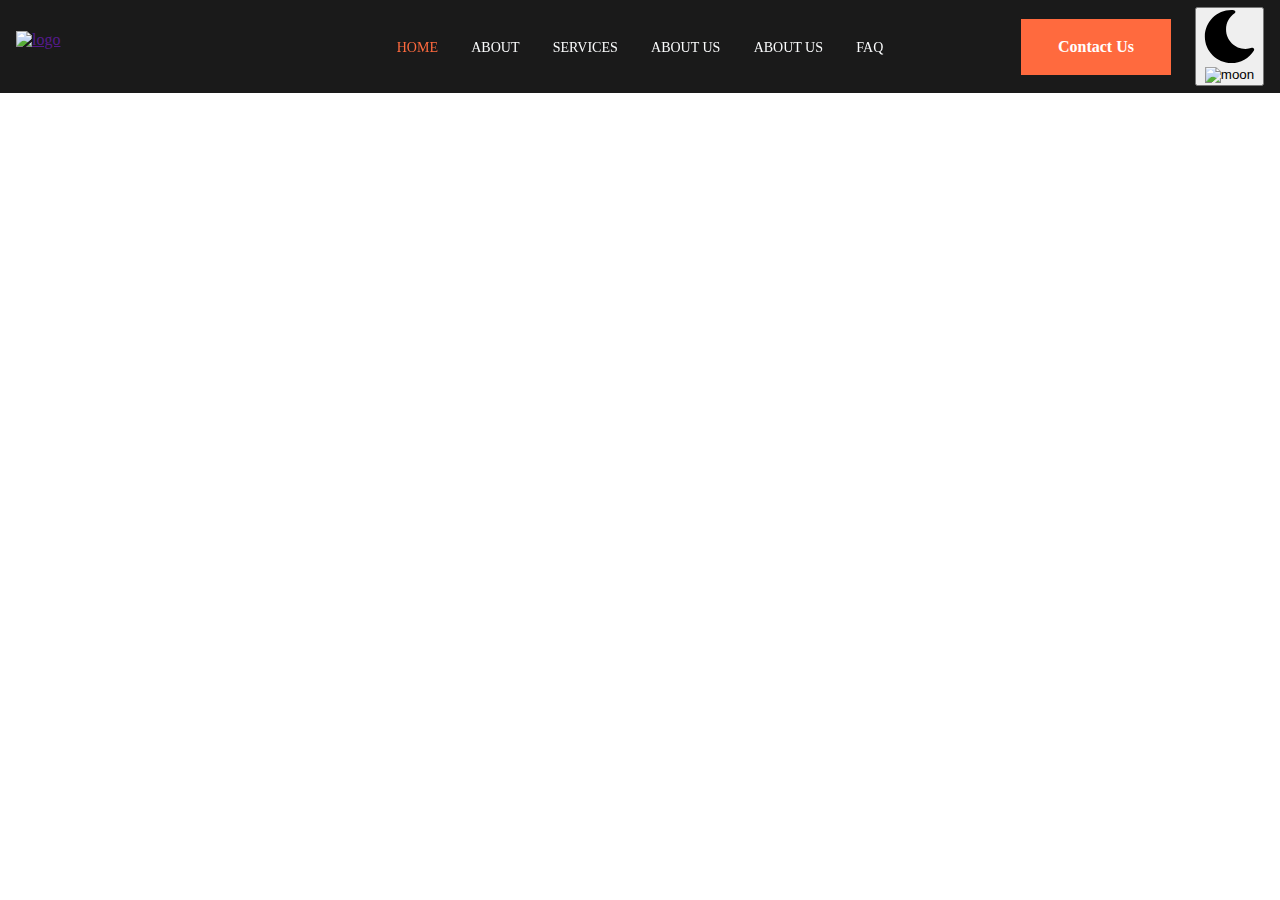
==== index.html @ 11531381 "add core css and headers nav" ====
<!DOCTYPE html>
<html>
<head>
	<meta charset="utf-8">
	<meta name="viewport" content="width=device-width, initial-scale=1">
	<title>Sample Page</title>
	<link rel="stylesheet" type="text/css" href="assets/css/core.css">
	<link rel="stylesheet" type="text/css" href="assets/css/dashboard.css">
</head>
<body>
<!-- ============================================ -->
<!--                 Navigation                   -->
<!-- ============================================ -->

<header id="cs-navigation">
    <div class="cs-container">
        <!--Nav Logo-->
        <a href="" class="cs-logo" aria-label="back to home">
            <img src="https://csimg.nyc3.cdn.digitaloceanspaces.com/Icons/logo.svg" alt="logo" width="210" height="29" aria-hidden="true" decoding="async">
        </a>
        <!--Navigation List-->
        <nav class="cs-nav" role="navigation">
            <!--Mobile Nav Toggle-->
            <button class="cs-toggle" aria-label="mobile menu toggle">
                <div class="cs-box" aria-hidden="true">
                    <span class="cs-line cs-line1" aria-hidden="true"></span>
                    <span class="cs-line cs-line2" aria-hidden="true"></span>
                    <span class="cs-line cs-line3" aria-hidden="true"></span>
                </div>
            </button>
            <!-- We need a wrapper div so we can set a fixed height on the cs-ul in case the nav list gets too long from too many dropdowns being opened and needs to have an overflow scroll. This wrapper acts as the background so it can go the full height of the screen and not cut off any overflowing nav items while the cs-ul stops short of the bottom of the screen, which keeps all nav items in view no matter how mnay there are-->
            <div class="cs-ul-wrapper">
                <ul id="cs-expanded" class="cs-ul" aria-expanded="false">
                    <li class="cs-li">
                        <a href="" class="cs-li-link cs-active">
                            Home
                        </a>
                    </li>
                    <li class="cs-li">
                        <a href="" class="cs-li-link">
                            About
                        </a>
                    </li>
                    <li class="cs-li">
                        <a href="" class="cs-li-link">
                            Services
                        </a>
                    </li>
                    <li class="cs-li">
                        <a href="" class="cs-li-link">
                            About Us
                        </a>
                    </li>
                    <li class="cs-li">
                        <a href="" class="cs-li-link">
                            About Us
                        </a>
                    </li>
                    <li class="cs-li">
                        <a href="" class="cs-li-link">
                            FAQ
                        </a>
                    </li>
                </ul>
            </div>
        </nav>
        <a href="" class="cs-button-solid cs-nav-button">Contact Us</a>
        <!--Dark Mode toggle, uncomment button code if you want to enable a dark mode toggle-->
        <button id="dark-mode-toggle" aria-label="dark mode toggle">
            <svg class="cs-moon" xmlns="http://www.w3.org/2000/svg" viewBox="0 0 480 480" style="enable-background:new 0 0 480 480" xml:space="preserve"><path d="M459.782 347.328c-4.288-5.28-11.488-7.232-17.824-4.96-17.76 6.368-37.024 9.632-57.312 9.632-97.056 0-176-78.976-176-176 0-58.4 28.832-112.768 77.12-145.472 5.472-3.712 8.096-10.4 6.624-16.832S285.638 2.4 279.078 1.44C271.59.352 264.134 0 256.646 0c-132.352 0-240 107.648-240 240s107.648 240 240 240c84 0 160.416-42.688 204.352-114.176 3.552-5.792 3.04-13.184-1.216-18.496z"/></svg>
            <img class="cs-sun" aria-hidden="true" src="https://csimg.nyc3.cdn.digitaloceanspaces.com/Icons%2Fsun.svg" decoding="async" alt="moon" width="15" height="15">
        </button>
    </div>
</header>
<script type="text/javascript" src="assets/dashboard.js"></script>                   
</body>
</html>
---- assets/css/core.css ----
:root {
    /* Add these styles to your global stylesheet, which is used across all site pages. You only need to do this once. All elements in the library derive their variables and base styles from this central sheet, simplifying site-wide edits. For instance, if you want to modify how your h2's appear across the site, you just update it once in the global styles, and the changes apply everywhere. */
    --primary: #ff6a3e;
    --primaryLight: #ffba43;
    --secondary: #ffba43;
    --secondaryLight: #ffba43;
    --headerColor: #1a1a1a;
    --bodyTextColor: #4e4b66;
    --bodyTextColorWhite: #fafbfc;
    /* 13px - 16px */
    --topperFontSize: clamp(0.8125rem, 1.6vw, 1rem);
    /* 31px - 49px */
    --headerFontSize: clamp(1.9375rem, 3.9vw, 3.0625rem);
    --bodyFontSize: 1rem;
    /* 60px - 100px top and bottom */
    --sectionPadding: clamp(3.75rem, 7.82vw, 6.25rem) 1rem;
}

body {
    margin: 0;
    padding: 0;
}

*, *:before, *:after {
    /* prevents padding from affecting height and width */
    box-sizing: border-box;
}
.cs-topper {
    font-size: var(--topperFontSize);
    line-height: 1.2em;
    text-transform: uppercase;
    text-align: inherit;
    letter-spacing: .1em;
    font-weight: 700;
    color: var(--primary);
    margin-bottom: 0.25rem;
    display: block;
}

.cs-title {
    font-size: var(--headerFontSize);
    font-weight: 900;
    line-height: 1.2em;
    text-align: inherit;
    max-width: 43.75rem;
    margin: 0 0 1rem 0;
    color: var(--headerColor);
    position: relative;
}

.cs-text {
    font-size: var(--bodyFontSize);
    line-height: 1.5em;
    text-align: inherit;
    width: 100%;
    max-width: 40.625rem;
    margin: 0;
    color: var(--bodyTextColor);
}
---- assets/css/dashboard.css ----
/*-- -------------------------- -->
<---     Mobile Navigation      -->
<--- -------------------------- -*/

body,
html {
    /* reset margin and padding so there's no gap between the nav and the screen edges */
    margin: 0;
       padding: 0;
}

/* Mobile - 1023px */
@media only screen and (max-width: 63.9375rem) {
    body.cs-open {
        overflow: hidden;
    }
    #cs-navigation {
        width: 100%;
        padding: 1.25rem 1rem;
        /* prevents padding and border from affecting height and width */
        box-sizing: border-box;
        background-color: #1a1a1a;
        box-shadow: rgba(149, 157, 165, 0.2) 0px 8px 24px;
        position: fixed;
        z-index: 10000;
    }
    #cs-navigation:before {
        content: "";
        width: 100%;
        height: 0vh;
        background: rgba(0, 0, 0, 0.6);
        -webkit-backdrop-filter: blur(10px);
        backdrop-filter: blur(10px);
        position: absolute;
        display: block;
        top: 100%;
        right: 0;
        z-index: -1100;
        opacity: 0;
        transition:
            height 0.5s,
            opacity 0.5s;
    }
    #cs-navigation.cs-active:before {
        height: 150vh;
        opacity: 1;
    }
    #cs-navigation.cs-active .cs-ul-wrapper {
        opacity: 1;
        transform: scaleY(1);
        transition-delay: 0.15s;
    }
    #cs-navigation.cs-active .cs-li {
        transform: translateY(0);
        opacity: 1;
    }
    #cs-navigation .cs-container {
        width: 100%;
        display: flex;
        justify-content: flex-end;
        align-items: center;
    }
    #cs-navigation .cs-logo {
        width: 40%;
        max-width: 9.125rem;
        height: 100%;
        margin: 0 auto 0 0;
        padding: 0;
        /* prevents padding and border from affecting height and width */
        box-sizing: border-box;
        display: flex;
        justify-content: center;
        align-items: center;
        z-index: 10;
    }
    #cs-navigation .cs-logo img {
        width: 100%;
        height: 100%;
        /* ensures the image never overflows the container. It stays contained within it's width and height and expands to fill it then stops once it reaches an edge */
        object-fit: contain;
    }
    #cs-navigation .cs-toggle {
        width: 3.5rem;
        height: 3.5rem;
        margin: 0 0 0 auto;
        border-radius: 0.25rem;
        background-color: var(--primary);
        border: none;
        display: flex;
        justify-content: center;
        align-items: center;
    }
    #cs-navigation .cs-active .cs-line1 {
        top: 50%;
        transform: translate(-50%, -50%) rotate(225deg);
    }
    #cs-navigation .cs-active .cs-line2 {
        top: 50%;
        transform-origin: center;
        transform: translate(-50%, -50%) translateY(0) rotate(-225deg);
    }
    #cs-navigation .cs-active .cs-line3 {
        bottom: 100%;
        opacity: 0;
    }
    #cs-navigation .cs-box {
        /* 24px - 28px */
        width: clamp(1.5rem, 2vw, 1.75rem);
        height: 1rem;
        position: relative;
    }
    #cs-navigation .cs-line {
        width: 100%;
        height: 2px;
        border-radius: 2px;
        background-color: #fafbfc;
        position: absolute;
        left: 50%;
        transform: translateX(-50%);
    }
    #cs-navigation .cs-line1 {
        top: 0;
        transform-origin: center;
        transition:
            transform 0.5s,
            top 0.3s,
            left 0.3s;
        animation-duration: 0.7s;
        animation-timing-function: ease;
        animation-fill-mode: forwards;
        animation-direction: normal;
    }
    #cs-navigation .cs-line2 {
        top: 50%;
        transform: translateX(-50%) translateY(-50%);
        transition:
            top 0.3s,
            left 0.3s,
            transform 0.5s;
        animation-duration: 0.7s;
        animation-timing-function: ease;
        animation-fill-mode: forwards;
        animation-direction: normal;
    }
    #cs-navigation .cs-line3 {
        bottom: 0;
        transition:
            bottom 0.3s,
            opacity 0.3s;
    }
    #cs-navigation .cs-ul-wrapper {
        width: 100%;
        height: auto;
        padding-bottom: 2.4em;
        opacity: 0;
        background-color: #fff;
        box-shadow: inset rgba(0, 0, 0, 0.2) 0px 8px 24px;
        overflow: hidden;
        position: absolute;
        top: 100%;
        left: 0;
        z-index: -1;
        transform: scaleY(0);
        transform-origin: top;
        transition:
            transform 0.4s,
            opacity 0.3s;
    }
    #cs-navigation .cs-ul {
        margin: 0;
        padding: 3rem 0 0 0;
        width: 100%;
        height: auto;
        max-height: 65vh;
        overflow: scroll;
        display: flex;
        justify-content: flex-start;
        flex-direction: column;
        align-items: center;
        gap: 1.25rem;
    }
    #cs-navigation .cs-li {
        width: 100%;
        text-align: center;
        list-style: none;
        margin-right: 0;
        /* transition from these values */
        transform: translateY(-4.375rem);
        opacity: 0;
        transition:
            transform 0.6s,
            opacity 0.9s;
    }
    #cs-navigation .cs-li:nth-of-type(1) {
        transition-delay: 0.05s;
    }
    #cs-navigation .cs-li:nth-of-type(2) {
        transition-delay: 0.1s;
    }
    #cs-navigation .cs-li:nth-of-type(3) {
        transition-delay: 0.15s;
    }
    #cs-navigation .cs-li:nth-of-type(4) {
        transition-delay: 0.2s;
    }
    #cs-navigation .cs-li:nth-of-type(5) {
        transition-delay: 0.25s;
    }
    #cs-navigation .cs-li:nth-of-type(6) {
        transition-delay: 0.3s;
    }
    #cs-navigation .cs-li:nth-of-type(7) {
        transition-delay: 0.35s;
    }
    #cs-navigation .cs-li:nth-of-type(8) {
        transition-delay: 0.4s;
    }
    #cs-navigation .cs-li:nth-of-type(9) {
        transition-delay: 0.45s;
    }
    #cs-navigation .cs-li:nth-of-type(10) {
        transition-delay: 0.5s;
    }
    #cs-navigation .cs-li:nth-of-type(11) {
        transition-delay: 0.55s;
    }
    #cs-navigation .cs-li:nth-of-type(12) {
        transition-delay: 0.6s;
    }
    #cs-navigation .cs-li:nth-of-type(13) {
        transition-delay: 0.65s;
    }
    #cs-navigation .cs-li-link {
        /* 16px - 24px */
        font-size: clamp(1rem, 2.5vw, 1.5rem);
        line-height: 1.2em;
        text-decoration: none;
        margin: 0;
        color: var(--headerColor);
        display: inline-block;
        position: relative;
    }
    #cs-navigation .cs-li-link.cs-active {
        color: var(--primary);
    }
    #cs-navigation .cs-li-link:hover {
        color: var(--primary);
    }
    #cs-navigation .cs-button-solid {
        display: none;
    }
}

/*-- -------------------------- -->
<---     Desktop Navigation     -->
<--- -------------------------- -*/

/* Small Desktop - 1024px */
@media only screen and (min-width: 64rem) {
    #cs-navigation {
        width: 100%;
        padding: 0 1rem;
        /* prevents padding and border from affecting height and width */
        box-sizing: border-box;
        background-color: #1a1a1a;
        position: fixed;
        z-index: 10000;
    }
    #cs-navigation .cs-container {
        width: 100%;
        /* same height as the cs-ul-wrapper */
        height: 5.8125rem;
        max-width: 80rem;
        margin: auto;
        display: flex;
        justify-content: flex-end;
        align-items: center;
        gap: 1.5rem;
        position: relative;
    }
    #cs-navigation .cs-toggle {
        display: none;
    }
    #cs-navigation .cs-logo {
        width: 18.4%;
        max-width: 21.875rem;
        height: 2rem;
        /* margin-right auto pushes everything away from it to the right */
        margin: 0 auto 0 0;
        padding: 0;
        display: flex;
        justify-content: center;
        align-items: center;
        z-index: 100;
    }
    #cs-navigation .cs-logo img {
        width: 100%;
        height: 100%;
        /* ensures the image never overflows the container. It stays contained within it's width and height and expands to fill it then stops once it reaches an edge */
        object-fit: contain;
    }
    #cs-navigation .cs-ul-wrapper {
        /* absolutely positioned to be dead center */
        position: absolute;
        left: 50%;
        top: 50%;
        transform: translate(-50%, -50%);
    }
    #cs-navigation .cs-ul {
        width: 100%;
        margin: 0;
        padding: 0;
        display: flex;
        justify-content: flex-start;
        align-items: center;
        /* 20px - 36px */
        gap: clamp(1.25rem, 2.6vw, 2.25rem);
    }
    #cs-navigation .cs-li {
        list-style: none;
        padding: 2.25rem 0;
        /* prevent flexbox from squishing it */
        flex: none;
    }
    #cs-navigation .cs-li-link {
        /* 14px - 16px */
        font-size: clamp(0.875rem, 0.6vw, 1rem);
        line-height: 1.5em;
        text-decoration: none;
        text-transform: uppercase;
        margin: 0;
        color: var(--bodyTextColorWhite);
        display: block;
        position: relative;
        transition: color 0.3s;
    }
    #cs-navigation .cs-li-link:hover {
        color: var(--primary);
    }
    #cs-navigation .cs-li-link.cs-active {
        color: var(--primary);
    }
    #cs-navigation .cs-button-solid {
        font-size: 1rem;
        /* 46px - 56px */
        line-height: clamp(2.875em, 5.5vw, 3.5em);
        text-decoration: none;
        font-weight: 700;
        text-align: center;
        margin: 0;
        color: #fff;
        min-width: 9.375rem;
        padding: 0 2rem;
        background-color: var(--primary);
        display: inline-block;
        position: relative;
        z-index: 1;
        /* prevents padding from adding to the width */
        box-sizing: border-box;
        transition: color 0.3s;
    }
    #cs-navigation .cs-button-solid:before {
        content: "";
        position: absolute;
        height: 100%;
        width: 0%;
        background: #fff;
        opacity: 1;
        top: 0;
        left: 0;
        z-index: -1;
        transition: width 0.3s;
    }
    #cs-navigation .cs-button-solid:hover {
        color: #1a1a1a;
    }
    #cs-navigation .cs-button-solid:hover:before {
        width: 100%;
    }
}
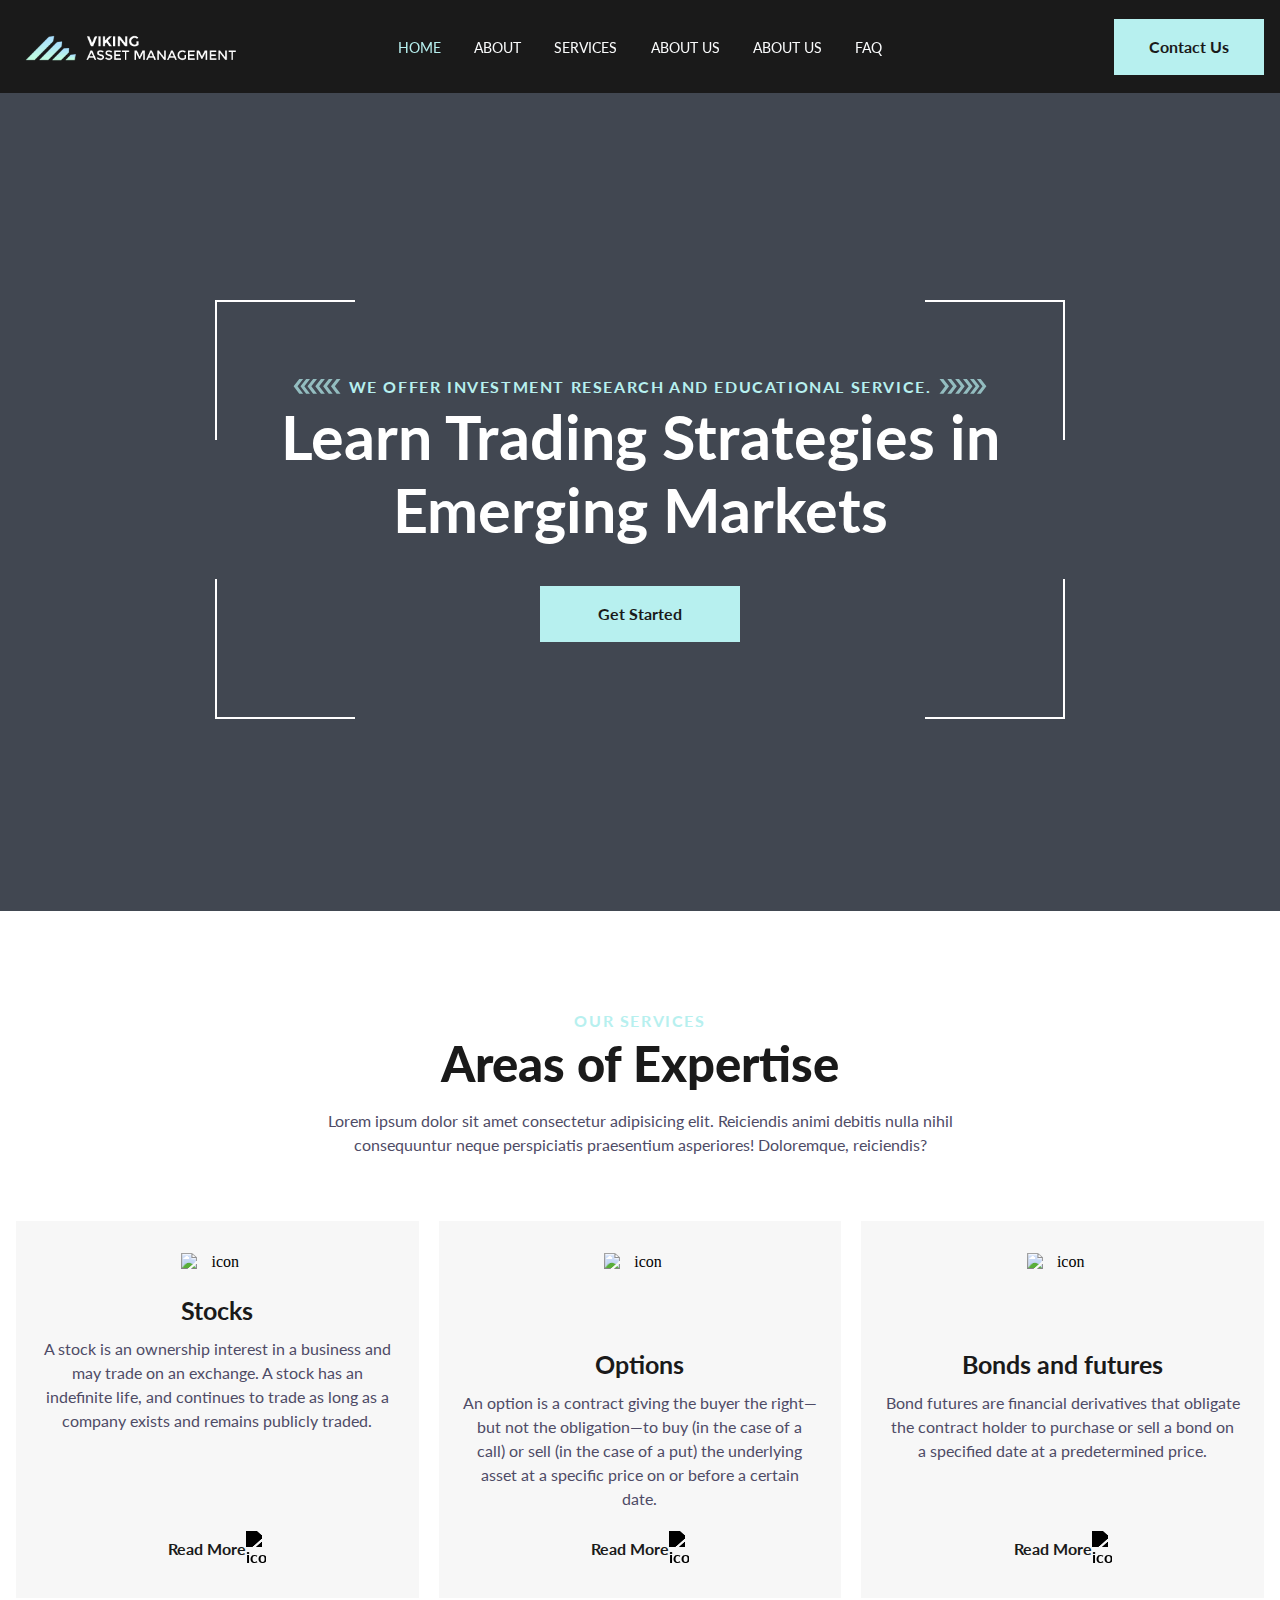
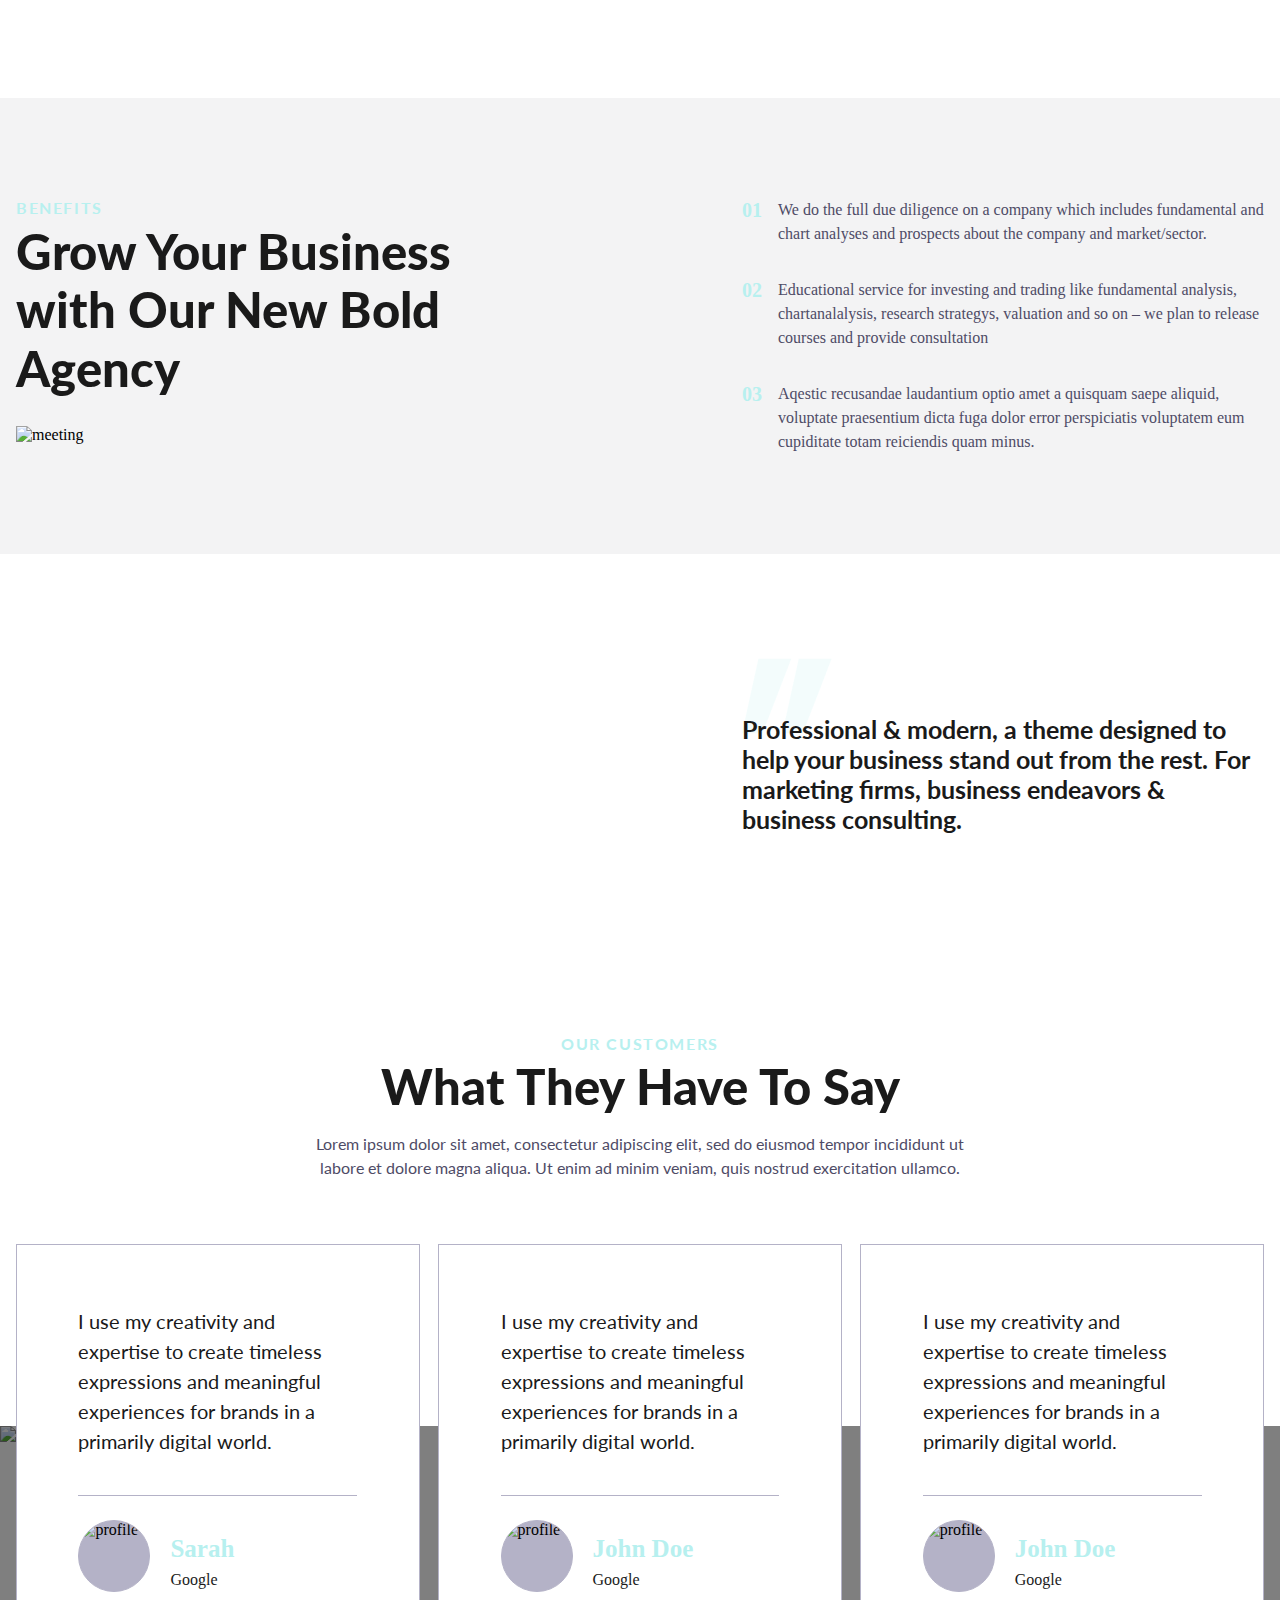
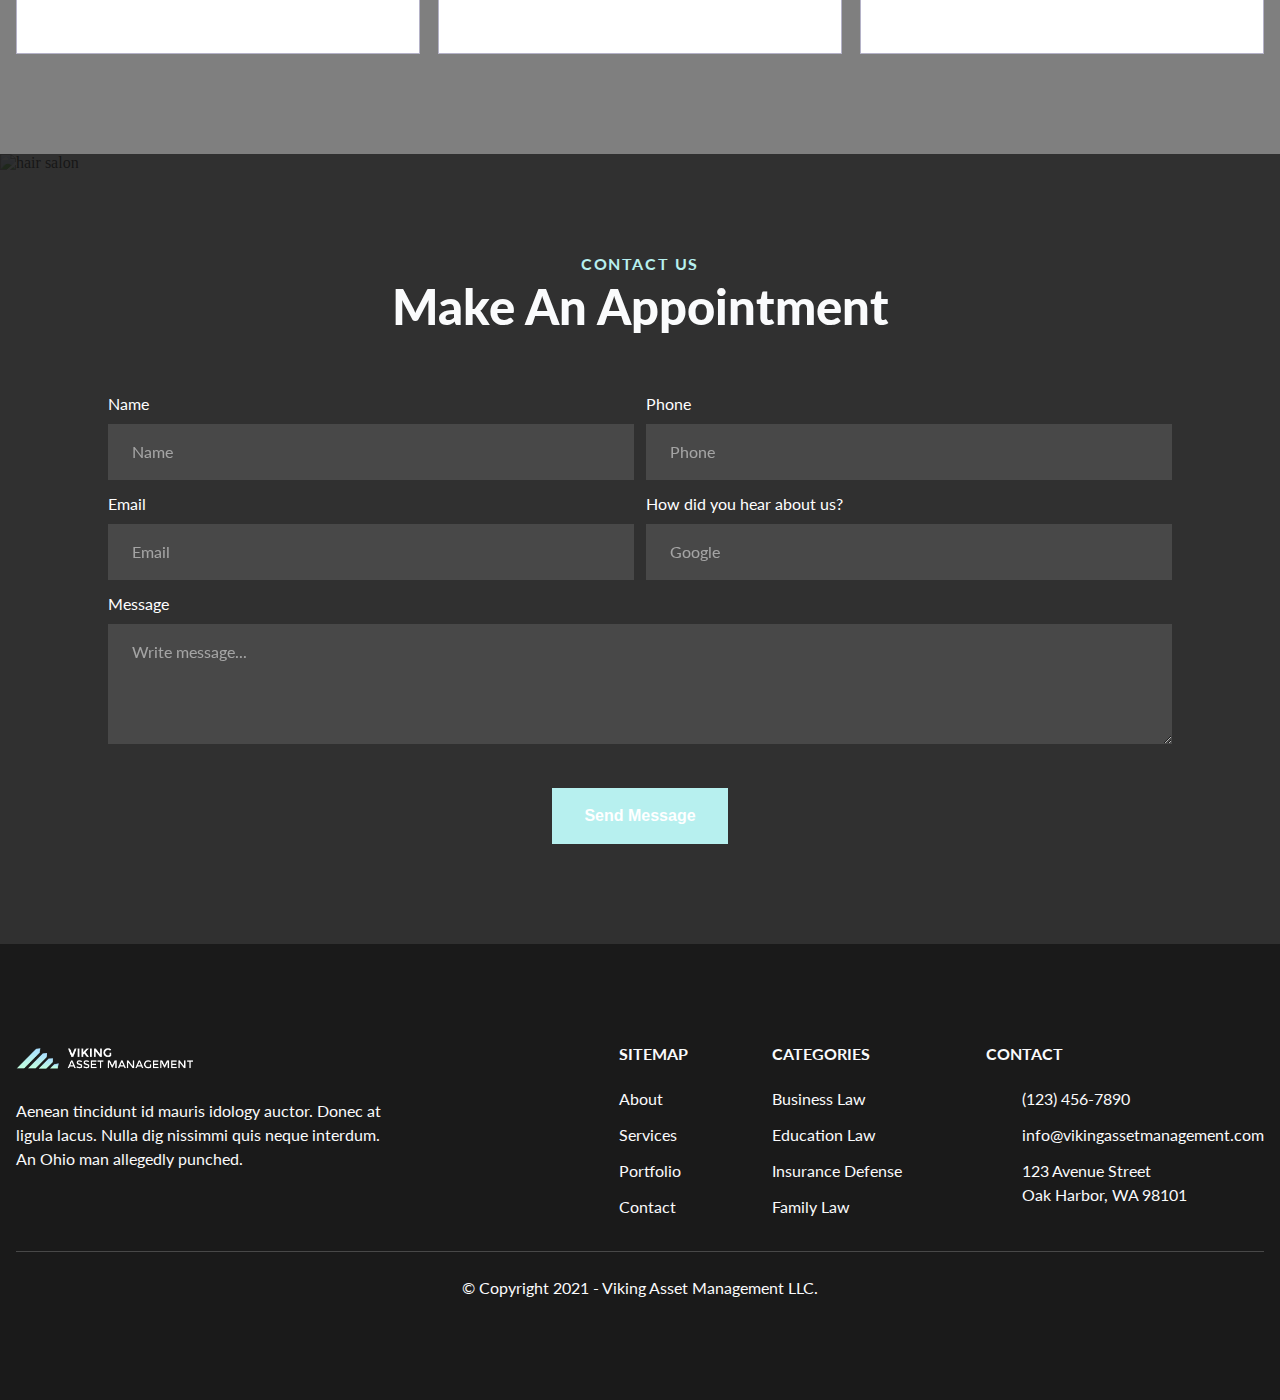
==== commit 60fef61e: "create a step 1 dashboard" ====
--- a/index.html
+++ b/index.html
@@ -3,9 +3,13 @@
 <head>
 	<meta charset="utf-8">
 	<meta name="viewport" content="width=device-width, initial-scale=1">
-	<title>Sample Page</title>
+	<title>Viking Asset Management LLC</title>
 	<link rel="stylesheet" type="text/css" href="assets/css/core.css">
 	<link rel="stylesheet" type="text/css" href="assets/css/dashboard.css">
+	<link rel="preconnect" href="https://fonts.googleapis.com">
+	<link rel="preconnect" href="https://fonts.gstatic.com" crossorigin>
+	<link href="https://fonts.googleapis.com/css2?family=Lato:ital,wght@0,100;0,300;0,400;0,700;0,900;1,100;1,300;1,400;1,700;1,900&display=swap" rel="stylesheet">
+
 </head>
 <body>
 <!-- ============================================ -->
@@ -16,7 +20,7 @@
     <div class="cs-container">
         <!--Nav Logo-->
         <a href="" class="cs-logo" aria-label="back to home">
-            <img src="https://csimg.nyc3.cdn.digitaloceanspaces.com/Icons/logo.svg" alt="logo" width="210" height="29" aria-hidden="true" decoding="async">
+            <img src="assets/images/logo-viking-asset-management-llc.png" alt="logo" width="210" height="29" aria-hidden="true" decoding="async">
         </a>
         <!--Navigation List-->
         <nav class="cs-nav" role="navigation">
@@ -65,13 +69,367 @@
             </div>
         </nav>
         <a href="" class="cs-button-solid cs-nav-button">Contact Us</a>
-        <!--Dark Mode toggle, uncomment button code if you want to enable a dark mode toggle-->
-        <button id="dark-mode-toggle" aria-label="dark mode toggle">
-            <svg class="cs-moon" xmlns="http://www.w3.org/2000/svg" viewBox="0 0 480 480" style="enable-background:new 0 0 480 480" xml:space="preserve"><path d="M459.782 347.328c-4.288-5.28-11.488-7.232-17.824-4.96-17.76 6.368-37.024 9.632-57.312 9.632-97.056 0-176-78.976-176-176 0-58.4 28.832-112.768 77.12-145.472 5.472-3.712 8.096-10.4 6.624-16.832S285.638 2.4 279.078 1.44C271.59.352 264.134 0 256.646 0c-132.352 0-240 107.648-240 240s107.648 240 240 240c84 0 160.416-42.688 204.352-114.176 3.552-5.792 3.04-13.184-1.216-18.496z"/></svg>
-            <img class="cs-sun" aria-hidden="true" src="https://csimg.nyc3.cdn.digitaloceanspaces.com/Icons%2Fsun.svg" decoding="async" alt="moon" width="15" height="15">
-        </button>
     </div>
 </header>
+<!-- ============================================ -->
+<!--                    Hero                      -->
+<!-- ============================================ -->
+
+<section id="hero-1617">
+    <div class="cs-container">
+        <div class="cs-content">
+            <span class="cs-topper">
+                <svg class="cs-chevron" width="49" height="15" viewBox="0 0 49 15" fill="none" xmlns="http://www.w3.org/2000/svg">
+                    <g opacity="0.7">
+                    <path d="M0.621948 7.49889L6.40262 15L10.343 15L4.56231 7.49889L10.343 -4.2492e-07L6.40262 -2.52681e-07L0.621948 7.49889Z" fill="var(--chevronColor)"/>
+                    <path d="M7.62195 7.49889L13.4026 15L17.343 15L11.5623 7.49889L17.343 -4.2492e-07L13.4026 -2.52681e-07L7.62195 7.49889Z" fill="var(--chevronColor)"/>
+                    <path d="M14.7789 7.49889L20.5596 15L24.5 15L18.7193 7.49889L24.5 -4.2492e-07L20.5596 -2.52681e-07L14.7789 7.49889Z" fill="var(--chevronColor)"/>
+                    <path d="M22.7789 7.49889L28.5596 15L32.5 15L26.7193 7.49889L32.5 -4.2492e-07L28.5596 -2.52681e-07L22.7789 7.49889Z" fill="var(--chevronColor)"/>
+                    <path d="M30.7789 7.49889L36.5596 15L40.5 15L34.7193 7.49889L40.5 -4.2492e-07L36.5596 -2.52681e-07L30.7789 7.49889Z" fill="var(--chevronColor)"/>
+                    <path d="M38.7789 7.49889L44.5596 15L48.5 15L42.7193 7.49889L48.5 -4.2492e-07L44.5596 -2.52681e-07L38.7789 7.49889Z" fill="var(--chevronColor)"/>
+                    </g>
+                </svg>
+               We offer investment research and educational service.
+                <svg class="cs-chevron" width="49" height="15" viewBox="0 0 49 15" fill="none" xmlns="http://www.w3.org/2000/svg">
+                    <g opacity="0.7">
+                    <path d="M48.3781 7.49889L42.5974 15L38.657 15L44.4377 7.49889L38.657 -4.2492e-07L42.5974 -2.52681e-07L48.3781 7.49889Z" fill="var(--chevronColor)"/>
+                    <path d="M41.3781 7.49889L35.5974 15L31.657 15L37.4377 7.49889L31.657 -4.2492e-07L35.5974 -2.52681e-07L41.3781 7.49889Z" fill="var(--chevronColor)"/>
+                    <path d="M34.2211 7.49889L28.4404 15L24.5 15L30.2807 7.49889L24.5 -4.2492e-07L28.4404 -2.52681e-07L34.2211 7.49889Z" fill="var(--chevronColor)"/>
+                    <path d="M26.2211 7.49889L20.4404 15L16.5 15L22.2807 7.49889L16.5 -4.2492e-07L20.4404 -2.52681e-07L26.2211 7.49889Z" fill="var(--chevronColor)"/>
+                    <path d="M18.2211 7.49889L12.4404 15L8.50004 15L14.2807 7.49889L8.50004 -4.2492e-07L12.4404 -2.52681e-07L18.2211 7.49889Z" fill="var(--chevronColor)"/>
+                    <path d="M10.2211 7.49889L4.4404 15L0.500041 15L6.28071 7.49889L0.500042 -4.2492e-07L4.4404 -2.52681e-07L10.2211 7.49889Z" fill="var(--chevronColor)"/>
+                    </g>
+                </svg>
+            </span>
+            <h1 class="cs-title">Learn Trading Strategies in Emerging Markets</h1>
+            <a href="" class="cs-button-solid">Get Started</a>
+            <!--Bottom Corners-->
+            <div class="cs-corners" aria-hidden="true"></div>
+        </div>
+    </div>
+
+    <!-- Background Image -->
+    <picture class="cs-background">
+        <source media="(max-width: 600px)" srcset="https://csimg.nyc3.cdn.digitaloceanspaces.com/Images/People/meeting-2-m.jpeg">
+        <source media="(min-width: 601px)" srcset="https://csimg.nyc3.cdn.digitaloceanspaces.com/Images/People/meeting-2.jpeg">
+        <img loading="lazy" decoding="async" src="https://csimg.nyc3.cdn.digitaloceanspaces.com/Images/People/meeting-2.jpeg" alt="meeting" width="1920" height="1200" aria-hidden="true">
+    </picture>
+</section>
+
+
+<!-- ============================================ -->
+<!--                  Services                    -->
+<!-- ============================================ -->
+
+<section id="services-1176">
+    <div class="cs-container">
+        <div class="cs-content">
+            <span class="cs-topper">Our services</span>
+            <h2 class="cs-title">Areas of Expertise</h2>
+            <p class="cs-text">
+                Lorem ipsum dolor sit amet consectetur adipisicing elit. Reiciendis animi debitis nulla nihil
+                consequuntur neque perspiciatis praesentium asperiores! Doloremque, reiciendis?
+            </p>
+        </div>
+        <ul class="cs-card-group">
+            <li class="cs-item">
+                <picture class="cs-picture">
+                    <img class="cs-icon" loading="lazy" decoding="async"
+                        src="https://csimg.nyc3.cdn.digitaloceanspaces.com/Icons/alloy-wheel%201.svg" alt="icon"
+                        height="48" />
+                </picture>
+                <h3 class="cs-h3">Stocks</h3>
+                <p class="cs-item-text">
+                    A stock is an ownership interest in a business and may trade on an exchange. A stock has an indefinite life, and continues to trade as long as a company exists and remains publicly traded.
+                </p>
+                <a href="" class="cs-link">
+                    Read More
+                    <img class="cs-arrow" loading="lazy" decoding="async"
+                        src="https://csimg.nyc3.cdn.digitaloceanspaces.com/Icons/red-arrow-right.svg" alt="icon"
+                        width="20" height="20" aria-hidden="true" />
+                </a>
+            </li>
+            <li class="cs-item">
+                <picture class="cs-picture">
+                    <img class="cs-icon" loading="lazy" decoding="async"
+                        src="https://csimg.nyc3.cdn.digitaloceanspaces.com/Icons/electric%201.svg" alt="icon" width="48"
+                        height="48" />
+                </picture>
+                <h3 class="cs-h3">Options</h3>
+                <p class="cs-item-text">
+                    An option is a contract giving the buyer the right—but not the obligation—to buy (in the case of a call) or sell (in the case of a put) the underlying asset at a specific price on or before a certain date.
+                </p>
+                <a href="" class="cs-link">
+                    Read More
+                    <img class="cs-arrow" loading="lazy" decoding="async"
+                        src="https://csimg.nyc3.cdn.digitaloceanspaces.com/Icons/red-arrow-right.svg" alt="icon"
+                        width="20" height="20" aria-hidden="true" />
+                </a>
+            </li>
+            <li class="cs-item">
+                <picture class="cs-picture">
+                    <img class="cs-icon" loading="lazy" decoding="async"
+                        src="https://csimg.nyc3.cdn.digitaloceanspaces.com/Icons/mech-engine.svg" alt="icon" width="48"
+                        height="48" />
+                </picture>
+                <h3 class="cs-h3">Bonds and futures</h3>
+                <p class="cs-item-text">
+                    Bond futures are financial derivatives that obligate the contract holder to purchase or sell a bond on a specified date at a predetermined price.
+                </p>
+                <a href="" class="cs-link">
+                    Read More
+                    <img class="cs-arrow" loading="lazy" decoding="async"
+                        src="https://csimg.nyc3.cdn.digitaloceanspaces.com/Icons/red-arrow-right.svg" alt="icon"
+                        width="20" height="20" aria-hidden="true" />
+                </a>
+            </li>
+        </ul>
+    </div>
+</section>
+
+
+<!-- ============================================ -->
+<!--                Why Choose Us                 -->
+<!-- ============================================ -->
+
+<section id="why-choose-1657">
+    <div class="cs-container">
+        <div class="cs-content">
+            <div class="cs-flex">
+                <span class="cs-topper">Benefits</span>
+                <h2 class="cs-title">Grow Your Business with Our New Bold Agency</h2>
+            </div>
+            <ul class="cs-ul">
+                <li class="cs-li">
+                    <span class="cs-number">01</span>
+                    <p class="cs-li-text">
+                        We do the full due diligence on a company which includes fundamental and chart analyses and prospects about the company and market/sector.
+                    </p>
+                </li>
+                <li class="cs-li">
+                    <span class="cs-number">02</span>
+                    <p class="cs-li-text">
+                        Educational service for investing and trading like fundamental analysis, chartanalalysis, research strategys, valuation and so on – we plan to release courses and provide consultation
+                    </p>
+                </li>
+                <li class="cs-li">
+                    <span class="cs-number">03</span>
+                    <p class="cs-li-text">
+                        Aqestic recusandae laudantium optio amet a quisquam saepe aliquid, voluptate praesentium dicta fuga dolor error perspiciatis voluptatem eum cupiditate totam reiciendis quam minus.
+                    </p>
+                </li>
+            </ul>
+        </div>  
+        <div class="cs-wrapper">
+            <picture class="cs-picture">
+                <!--Mobile Image-->
+                <source media="(max-width: 600px)" srcset="https://csimg.nyc3.cdn.digitaloceanspaces.com/Images/People/meeting12.jpg">
+                <!--Tablet and above Image-->
+                <source media="(min-width: 601px)" srcset="https://csimg.nyc3.cdn.digitaloceanspaces.com/Images/People/meeting12.jpg">
+                <img loading="lazy" decoding="async" src="https://csimg.nyc3.cdn.digitaloceanspaces.com/Images/People/meeting12.jpg" alt="meeting" width="630" height="414">
+            </picture>
+
+            <p class="cs-review">
+                <svg class="cs-quote" preserveAspectRatio="none" viewBox="0 0 100 93" fill="none" xmlns="http://www.w3.org/2000/svg" preser><g opacity=".4" clip-path="url(#a)" fill="var(--quoteColor)"><path d="M22.94 84H0L18.305.854H55L22.94 84ZM67.94 84H45L63.305.854H100L67.94 84Z"/></g><defs><clipPath id="a-1657"><path fill="#fff" transform="translate(0 .854)" d="M0 0h100v83.146H0z"/></clipPath></defs></svg>
+
+                Professional & modern, a theme designed to help your business stand out from the rest. For marketing firms, business endeavors & business consulting.
+            </p>
+        </div>
+    </div>
+</section>
+
+
+<!-- ============================================ -->
+<!--                   Reviews                    -->
+<!-- ============================================ -->
+
+<section id="reviews-1013">
+    <div class="cs-container">
+        <div class="cs-content">
+            <span class="cs-topper">Our Customers</span>
+            <h2 class="cs-title">What They Have To Say</h2>
+            <p class="cs-text">
+                Lorem ipsum dolor sit amet, consectetur adipiscing elit, sed do eiusmod tempor incididunt ut labore et dolore magna aliqua. Ut enim ad minim veniam, quis nostrud exercitation ullamco.
+            </p>
+        </div>
+        <ul class="cs-card-group">
+            <li class="cs-item">
+                <p class="cs-review">
+                    I use my creativity and expertise to create timeless expressions and meaningful experiences for brands in a primarily digital world.
+                </p>
+                <div class="cs-flex-group">
+                    <picture class="cs-picture">
+                        <img class="cs-profile" src="https://csimg.nyc3.digitaloceanspaces.com/Reviews/profile2.jpg" decoding="async" alt="profile" width="50" height="50" aria-hidden="true">
+                    </picture>
+                    <span class="cs-name">
+                        Sarah
+                        <span class="cs-desc">Google</span>
+                    </span>
+                </div>
+            </li>
+            <li class="cs-item">
+                <p class="cs-review">
+                    I use my creativity and expertise to create timeless expressions and meaningful experiences for brands in a primarily digital world.
+                </p>
+                <div class="cs-flex-group">
+                    <picture class="cs-picture">
+                        <img class="cs-profile" src="https://csimg.nyc3.digitaloceanspaces.com/Reviews/profile3.png" decoding="async" alt="profile" width="50" height="50" aria-hidden="true">
+                    </picture>
+                    <span class="cs-name">
+                        John Doe
+                        <span class="cs-desc">Google</span>
+                    </span>
+                </div>
+            </li>
+            <li class="cs-item">
+                <p class="cs-review">
+                    I use my creativity and expertise to create timeless expressions and meaningful experiences for brands in a primarily digital world.
+                </p>
+                <div class="cs-flex-group">
+                    <picture class="cs-picture">
+                        <img class="cs-profile" src="https://csimg.nyc3.digitaloceanspaces.com/Reviews/profile3.png" decoding="async" alt="profile" width="50" height="50" aria-hidden="true">
+                    </picture>
+                    <span class="cs-name">
+                        John Doe
+                        <span class="cs-desc">Google</span>
+                    </span>
+                </div>
+            </li>
+        </ul>
+    </div>
+    <!--Background Image-->
+    <picture class="cs-background">
+        <source media="(max-width: 600px)" srcset="https://csimg.nyc3.cdn.digitaloceanspaces.com/Why-Choose/wood-bg.jpg">
+        <source media="(min-width: 601px)" srcset="https://csimg.nyc3.cdn.digitaloceanspaces.com/Why-Choose/wood2.jpg">
+        <img loading="lazy" decoding="async" src="https://csimg.nyc3.cdn.digitaloceanspaces.com/Why-Choose/wood2.jpg" alt="wood texture" width="1920" height="340" aria-hidden="true">
+        </picture>
+</section>
+
+<!-- ============================================ -->
+<!--                   Contact                    -->
+<!-- ============================================ -->
+
+<section id="contact-983">
+    <div class="cs-container">
+        <div class="cs-content">
+            <span class="cs-topper">Contact Us</span>
+            <h2 class="cs-title">Make An Appointment</h2>
+        </div>
+        <!--Form-->
+        <form class="cs-form" id="cs-form-983" name="Contact Form" method="post">
+            <label class="cs-label">
+                Name
+                <input class="cs-input" required type="text" id="name-587-983" name="name" placeholder="Name">
+            </label>
+            <label class="cs-label">
+                Phone
+                <input class="cs-input" required type="text" id="phone-587-983" name="phone" placeholder="Phone">
+            </label>
+            <label class="cs-label">
+                Email
+                <input class="cs-input" required type="text" id="email-587-983" name="email" placeholder="Email">
+            </label>
+            <label class="cs-label">
+                How did you hear about us?
+                <input class="cs-input" required type="text" id="hear-587-983" name="heat" placeholder="Google">
+            </label>
+            <label class="cs-label cs-message">
+                Message
+                <textarea class="cs-input cs-textarea" required name="Message" id="message-587-983" placeholder="Write message..."></textarea>
+            </label>
+            <div class="cs-wrapper">
+                <button class="cs-button-solid cs-submit" type="submit">Send Message</button>
+            </div>
+        </form>
+    </div>
+    <!--Background Image-->
+    <picture class="cs-background">
+        <!--Mobile Image-->
+        <source media="(max-width: 600px)" srcset="https://csimg.nyc3.cdn.digitaloceanspaces.com/Images/MISC/salon-bg-m.jpg">
+        <!--Tablet and above Image-->
+        <source media="(min-width: 601px)" srcset="https://csimg.nyc3.cdn.digitaloceanspaces.com/Images/MISC/salon-bg.jpg">
+        <img loading="lazy" decoding="async" src="https://csimg.nyc3.cdn.digitaloceanspaces.com/Images/MISC/salon-bg.jpg" alt="hair salon" width="2500" height="770">
+    </picture>
+</section>
+                                
+
+<!--                   Footer                     -->
+<!-- ============================================ -->
+
+<footer id="cs-footer-308">
+    <div class="cs-container">
+        <!-- Logo Group -->
+        <div class="cs-logo-group">
+            <a aria-label="go back to home" class="cs-logo" href="">
+                <img class="cs-logo-img" aria-hidden="true" loading="lazy" decoding="async" src="assets/images/logo-viking-asset-management-llc.png" alt="logo" width="178" height="32">
+            </a>
+            <p class="cs-text">
+                Aenean tincidunt id mauris idology auctor. Donec at ligula lacus. Nulla dig nissimmi quis neque interdum. An Ohio man allegedly punched.
+            </p>
+        </div>
+        <!-- Links -->
+        <ul class="cs-nav">
+            <li class="cs-nav-li">
+                <span class="cs-header">Sitemap</span>
+            </li>
+            <li class="cs-nav-li">
+                <a class="cs-nav-link" href="">About</a>
+            </li>
+            <li class="cs-nav-li">
+                <a class="cs-nav-link" href="">Services</a>
+            </li>
+            <li class="cs-nav-li">
+                <a class="cs-nav-link" href="">Portfolio</a>
+            </li>
+            <li class="cs-nav-li">
+                <a class="cs-nav-link" href="">Contact</a>
+            </li>
+        </ul>
+        <ul class="cs-nav">
+            <li class="cs-nav-li">
+                <span class="cs-header">Categories</span>
+            </li>
+            <li class="cs-nav-li">
+                <a class="cs-nav-link" href="">Business Law</a>
+            </li>
+            <li class="cs-nav-li">
+                <a class="cs-nav-link" href="">Education Law</a>
+            </li>
+            <li class="cs-nav-li">
+                <a class="cs-nav-link" href="">Insurance Defense</a>
+            </li>
+            <li class="cs-nav-li">
+                <a class="cs-nav-link" href="">Family Law</a>
+            </li>
+        </ul>
+        <!-- Contact Info -->
+        <ul class="cs-nav">
+            <li class="cs-nav-li">
+                <span class="cs-header">Contact</span>
+            </li>
+            <li class="cs-nav-li">
+                <img class="cs-icon" aria-hidden="true" loading="lazy" decoding="async" src="https://csimg.nyc3.digitaloceanspaces.com/Contact-Page/phone-stroke.svg" alt="phone" width="24" height="24">
+                <a class="cs-nav-link cs-phone" href="tel: 123-456-7890">(123) 456-7890</a>
+            </li>
+            <li class="cs-nav-li">
+                <img class="cs-icon" aria-hidden="true" loading="lazy" decoding="async" src="https://csimg.nyc3.digitaloceanspaces.com/Contact-Page/email-stroke.svg" alt="email" width="24" height="24">
+                <a class="cs-nav-link cs-email" href="mailto:info@codestitch.com"> info@vikingassetmanagement.com</a>
+            </li>
+            <li class="cs-nav-li">
+                <img class="cs-icon" aria-hidden="true" loading="lazy" decoding="async" src="https://csimg.nyc3.digitaloceanspaces.com/Contact-Page/pin-stroke.svg" alt="pin" width="24" height="24">
+                <a class="cs-nav-link cs-address" href="" target="_blank" rel="noopener">
+                    123 Avenue Street<br> Oak Harbor, WA 98101
+                </a>
+            </li>
+        </ul>
+    </div>
+    <div class="cs-bottom">
+        <span class="cs-copyright">© Copyright 2021 - <a class="cs-copyright-link" href="">Viking Asset Management LLC.</a></span>
+    </div>
+</footer>
+                                
+                                
+                                
 <script type="text/javascript" src="assets/dashboard.js"></script>                   
 </body>
 </html>--- a/assets/css/core.css
+++ b/assets/css/core.css
@@ -1,6 +1,6 @@
 :root {
     /* Add these styles to your global stylesheet, which is used across all site pages. You only need to do this once. All elements in the library derive their variables and base styles from this central sheet, simplifying site-wide edits. For instance, if you want to modify how your h2's appear across the site, you just update it once in the global styles, and the changes apply everywhere. */
-    --primary: #ff6a3e;
+    --primary: #B7F0EF;
     --primaryLight: #ffba43;
     --secondary: #ffba43;
     --secondaryLight: #ffba43;
@@ -35,6 +35,7 @@
     color: var(--primary);
     margin-bottom: 0.25rem;
     display: block;
+    font-family: "Lato", sans-serif;
 }
 
 .cs-title {
@@ -46,6 +47,7 @@
     margin: 0 0 1rem 0;
     color: var(--headerColor);
     position: relative;
+    font-family: "Lato", sans-serif;
 }
 
 .cs-text {
@@ -56,5 +58,7 @@
     max-width: 40.625rem;
     margin: 0;
     color: var(--bodyTextColor);
+    font-family: "Lato", sans-serif;
 }
-                            +                            
+
--- a/assets/css/dashboard.css
+++ b/assets/css/dashboard.css
@@ -333,6 +333,7 @@
         display: block;
         position: relative;
         transition: color 0.3s;
+        font-family: "Lato", sans-serif;
     }
     #cs-navigation .cs-li-link:hover {
         color: var(--primary);
@@ -346,9 +347,10 @@
         line-height: clamp(2.875em, 5.5vw, 3.5em);
         text-decoration: none;
         font-weight: 700;
+        font-family: "Lato", sans-serif;
         text-align: center;
         margin: 0;
-        color: #fff;
+        color: #1a1a1a;
         min-width: 9.375rem;
         padding: 0 2rem;
         background-color: var(--primary);
@@ -379,4 +381,1079 @@
     }
 }
 
+
+
+/*-- -------------------------- -->
+<---           Hero             -->
+<--- -------------------------- -*/
+
+/* Mobile - 360px */
+@media only screen and (min-width: 0rem) {
+  #hero-1617 {
+    /* 200px - 300px - top leaving extra space for the navigation */
+    /* 160px - 240px bottom */
+    padding: clamp(12.5rem, 25.95vw, 18.75em) 1rem clamp(10rem, 15vw, 15rem);
+    /* prevents the topper line from causing an overflow */
+    overflow: hidden;
+    position: relative;
+    z-index: 1;
+  }
+  #hero-1617 .cs-container {
+    width: 100%;
+    max-width: 80rem;
+    margin: auto;
+    display: flex;
+    flex-wrap: wrap;
+    justify-content: center;
+    align-items: center;
+    gap: 3rem;
+  }
+  #hero-1617 .cs-content {
+    --cornerWidth: 8.75rem;
+    --cornerHeight: 8.75rem;
+    width: 100%;
+    max-width: 53.125rem;
+    /* 48px - 80px top & bottom */
+    /* 16px - 48px left & right */
+    padding: clamp(3rem, 6vw, 5rem) clamp(1rem, 5vw, 3rem);
+    /* prevents padding from affecting height and width */
+    box-sizing: border-box;
+    display: flex;
+    flex-direction: column;
+    align-items: center;
+    position: relative;
+    z-index: 1;
+  }
+  #hero-1617 .cs-content:before {
+    /* top left corner */
+    content: '';
+    width: 35vw;
+    max-width: var(--cornerWidth);
+    height: 35vw;
+    max-height: var(--cornerHeight);
+    border: 2px solid #fff;
+    border-right: none;
+    border-bottom: none;
+    opacity: 1;
+    position: absolute;
+    display: block;
+    top: 0;
+    left: 0;
+    z-index: -1;
+  }
+  #hero-1617 .cs-content:after {
+    /* top right corner */
+    content: '';
+    width: 35vw;
+    max-width: var(--cornerWidth);
+    height: 35vw;
+    max-height: var(--cornerHeight);
+    border: 2px solid #fff;
+    border-left: none;
+    border-bottom: none;
+    opacity: 1;
+    position: absolute;
+    display: block;
+    top: 0;
+    right: 0;
+    z-index: -1;
+  }
+  #hero-1617 .cs-corners {
+    height: 100%;
+    width: 100%;
+    position: absolute;
+    top: 0;
+    left: 0;
+    z-index: -1;
+  }
+  #hero-1617 .cs-corners:before {
+    /* bottom left corner */
+    content: '';
+    width: 35vw;
+    max-width: var(--cornerWidth);
+    height: 35vw;
+    max-height: var(--cornerHeight);
+    border: 2px solid #fff;
+    border-right: none;
+    border-top: none;
+    opacity: 1;
+    position: absolute;
+    display: block;
+    bottom: 0;
+    left: 0;
+    z-index: -1;
+  }
+  #hero-1617 .cs-corners:after {
+    /* bottom right corner */
+    content: '';
+    width: 35vw;
+    max-width: var(--cornerWidth);
+    height: 35vw;
+    max-height: var(--cornerHeight);
+    border: 2px solid #fff;
+    border-left: none;
+    border-top: none;
+    opacity: 1;
+    position: absolute;
+    display: block;
+    bottom: 0;
+    right: 0;
+    z-index: -1;
+  }
+  #hero-1617 .cs-topper {
+    /* 13px - 16px */
+    font-size: clamp(0.8125rem, 1.5vw, 1rem);
+    line-height: 1.2em;
+    font-weight: 700;
+    letter-spacing: 0.1em;
+    text-align: center;
+    text-transform: uppercase;
+    margin-bottom: 0.25rem;
+    color: var(--primary);
+    display: flex;
+    justify-content: center;
+    align-items: center;
+    gap: 0.5rem;
+    position: relative;
+  }
+  #hero-1617 .cs-chevron {
+    --chevronColor: var(--primary);
+    width: 3rem;
+    height: auto;
+  }
+  #hero-1617 .cs-title {
+    /* 39px - 61px */
+    font-size: clamp(2.4375rem, 6.4vw, 3.8125rem);
+    font-weight: 700;
+    line-height: 1.2em;
+    text-align: center;
+    max-width: 51.8125rem;
+    /* 16px - 24px */
+    margin: 0 0 2.5rem 0;
+    color: #fff;
+    position: relative;
+    font-family: "Lato", sans-serif;
+  }
+  #hero-1617 .cs-text {
+    /* 16px - 20px */
+    font-size: clamp(1rem, 1.95vw, 1.25rem);
+    line-height: 1.5em;
+    text-align: center;
+    width: 100%;
+    /* 464px - 622px */
+    max-width: clamp(29rem, 60vw, 38.785rem);
+    margin: 0 auto 0;
+    margin-bottom: 2rem;
+    color: #fff;
+  }
+  #hero-1617 .cs-button-solid {
+    font-size: 1rem;
+    /* 46px - 56px */
+    line-height: clamp(2.875rem, 5.5vw, 3.5rem);
+    text-decoration: none;
+    font-weight: 700;
+    text-align: center;
+    margin: 0;
+    color: #1a1a1a;
+    min-width: 12.5rem;
+    padding: 0 1.5rem;
+    background-color: var(--primary);
+    display: inline-block;
+    position: relative;
+    z-index: 1;
+    /* prevents padding from adding to the width */
+    box-sizing: border-box;
+    font-family: "Lato", sans-serif;
+  }
+  #hero-1617 .cs-button-solid:before {
+    content: "";
+    position: absolute;
+    height: 100%;
+    width: 0%;
+    background: #fff;
+    opacity: 1;
+    top: 0;
+    left: 0;
+    z-index: -1;
+    transition: width 0.3s;
+  }
+  #hero-1617 .cs-button-solid:hover:before {
+    width: 100%;
+  }
+  #hero-1617 .cs-background {
+    width: 100%;
+    height: 100%;
+    display: block;
+    position: absolute;
+    top: 0;
+    left: 0;
+    z-index: -2;
+  }
+  #hero-1617 .cs-background:before {
+    /* Overlay */
+    content: "";
+    width: 100%;
+    height: 100%;
+    background: #111926;
+    opacity: 0.8;
+    position: absolute;
+    display: block;
+    top: 0;
+    left: 0;
+    z-index: 1;
+    /* prevents the cursor from interacting with it */
+    pointer-events: none;
+  }
+  #hero-1617 .cs-background img {
+    position: absolute;
+    top: 0;
+    left: 0;
+    height: 100%;
+    width: 100%;
+    object-fit: cover;
+  }
+}
+/* Large Desktop - Parallax Effect - 1600px */
+@media only screen and (min-width: 100rem) {
+  #hero-1617 {
+    background: url("https://csimg.nyc3.cdn.digitaloceanspaces.com/Images/People/meeting-2.jpeg");
+    background-size: cover;
+    background-position: center;
+    background-repeat: no-repeat;
+    background-attachment: fixed;
+  }
+  #hero-1617 .cs-background img {
+    display: none;
+  }
+}
+
+
+/*-- -------------------------- -->
+<---         Services           -->
+<--- -------------------------- -*/
+/* Mobile - 360px */
+@media only screen and (min-width: 0rem) {
+    #services-1176 {
+        padding: var(--sectionPadding);
+    }
+    #services-1176 .cs-container {
+        max-width: 34.375rem;
+        width: 100%;
+        margin: auto;
+        display: flex;
+        flex-direction: column;
+        align-items: center;
+        /* 48px - 64px */
+        gap: clamp(3rem, 6vw, 4rem);
+    }
+    #services-1176 .cs-content {
+        width: 100%;
+        display: flex;
+        flex-direction: column;
+        /* centers content horizontally, set to flex-start to left align */
+        align-items: center;
+        /* set text align to left if content needs to be left aligned */
+        text-align: center;
+    }
+
+    #services-1176 .cs-card-group {
+        width: 100%;
+        margin: 0 auto;
+        padding: 0;
+        display: grid;
+        grid-template-columns: repeat(12, 1fr);
+        /* 16px - 20px */
+        gap: clamp(1rem, 2.3vw, 1.25rem);
+    }
+    #services-1176 .cs-item {
+        list-style: none;
+        width: 100%;
+        margin: 0 auto;
+        /* prevents padding and border from affecting height and width */
+        box-sizing: border-box;
+        padding: 1.5rem;
+        padding-bottom: 2rem;
+        background-color: #f7f7f7;
+        display: flex;
+        flex-direction: column;
+        justify-content: flex-start;
+        align-items: center;
+        position: relative;
+        z-index: 1;
+        transition:
+            box-shadow 0.3s,
+            border-color 0.3s;
+        text-align: center;
+        grid-column: span 12;
+        grid-row: span 1;
+    }
+    #services-1176 .cs-item:hover .cs-h3,
+    #services-1176 .cs-item:hover .cs-link {
+        color: var(--primary);
+    }
+    #services-1176 .cs-item:hover .cs-arrow {
+        filter: initial;
+    }
+    #services-1176 .cs-picture {
+        width: 6.25rem;
+        height: auto;
+        margin: 0.5rem 0 1.5rem;
+        display: flex;
+        justify-content: center;
+        align-items: center;
+        position: relative;
+        /* prevents flexbox from squishing it */
+        flex: none;
+    }
+    #services-1176 .cs-icon {
+        width: 4.5rem;
+        height: auto;
+    }
+    #services-1176 .cs-h3 {
+        /* 20px - 25px */
+        font-size: clamp(1.25rem, 2.5vw, 1.5625rem);
+        line-height: 1.2em;
+        font-weight: bold;
+        margin: 0 0 0.75rem;
+        color: var(--headerColor);
+        transition: color 0.3s;
+        text-align: inherit;
+        font-family: "Lato", sans-serif;
+    }
+    #services-1176 .cs-item-text {
+        /* 14px - 16px */
+        font-size: clamp(0.875rem, 1.5vw, 1rem);
+        line-height: 1.5em;
+        max-width: 28.125rem;
+        margin: 0;
+        margin-bottom: 1.25rem;
+        padding: 0;
+        color: var(--bodyTextColor);
+        font-family: "Lato", sans-serif;
+    }
+    #services-1176 .cs-link {
+        font-size: 1rem;
+        line-height: 1.2em;
+        font-weight: 700;
+        margin-top: auto;
+        color: var(--headerColor);
+        text-decoration: none;
+        display: flex;
+        justify-content: flex-start;
+        align-items: center;
+        transition: color 0.3s;
+        text-align: inherit;
+        font-family: "Lato", sans-serif;
+    }
+    #services-1176 .cs-link:hover .cs-arrow {
+        transform: translateX(0.25rem);
+    }
+    #services-1176 .cs-arrow {
+        width: 1.25rem;
+        height: auto;
+        display: block;
+        filter: grayscale(1) brightness(0);
+        transition:
+            filter 0.3s,
+            transform 0.3s;
+    }
+}
+/* Tablet - 768px */
+@media only screen and (min-width: 48rem) {
+    #services-1176 .cs-container {
+        max-width: 80rem;
+    }
+    #services-1176 .cs-item {
+        grid-column: span 4;
+    }
+}
+
+
+/*-- -------------------------- -->
+<---      Why Choose Us         -->
+<--- -------------------------- -*/
+
+/* Mobile - 360px */
+@media only screen and (min-width: 0rem) {
+  #why-choose-1657 {
+    padding: var(--sectionPadding);
+    background-color: #F3F3F4;
+    overflow: hidden;
+    position: relative;
+    z-index: 1;
+  }
+  #why-choose-1657 .cs-container {
+    width: 100%;
+    /* changes to 1280px at tablet */
+    max-width: 36.5rem;
+    margin: auto;
+    display: flex;
+    flex-direction: column;
+    align-items: center;
+    /* 48px - 100px */
+    gap: clamp(3rem, 10vw, 6.25rem);
+  }
+  #why-choose-1657 .cs-content {
+    /* set text align to left if content needs to be left aligned */
+    text-align: left;
+    width: 100%;
+    display: flex;
+    flex-direction: column;
+    /* centers content horizontally, set to flex-start to left align */
+    align-items: flex-start;
+  }
+  #why-choose-1657 .cs-flex {
+    max-width: 38.5rem;
+  }
+  #why-choose-1657 .cs-title {
+    max-width: 20ch;
+    margin-bottom: 1.5rem;
+  }
+  #why-choose-1657 .cs-ul {
+    width: 100%;
+    max-width: 32.625rem;
+    padding: 0;
+    margin: 0;
+    display: flex;
+    flex-direction: column;
+    /* 28px - 32px */
+    gap: clamp(1.75rem, 3vw, 2rem);
+  }
+  #why-choose-1657 .cs-li {
+    list-style: none;
+    display: flex;
+    flex-direction: row;
+    align-items: flex-start;
+    gap: 1rem;
+  }
+  #why-choose-1657 .cs-number {
+    font-size: 1.25rem;
+    line-height: 1.2em;
+    font-weight: 700;
+    margin: 0;
+    color: var(--primary);
+    display: block;
+  }
+  #why-choose-1657 .cs-li-text {
+    /* 14px - 16px */
+    font-size: clamp(0.875rem, 1.5vw, 1rem);
+    line-height: 1.5em;
+    margin: 0;
+    color: var(--bodyTextColor);
+  }
+  #why-choose-1657 .cs-wrapper {
+    width: 100%;
+    display: flex;
+    flex-direction: column;
+    /* 40px - 64px */
+    gap: clamp(2.5rem, 6vw, 4rem);
+    position: relative;
+    z-index: 1;
+  }
+  #why-choose-1657 .cs-wrapper:before {
+    /* white background */
+    content: '';
+    width: 100vw;
+    height: 500%;
+    background: #fff;
+    opacity: 1;
+    position: absolute;
+    display: block;
+    /* 40px - 140px */
+    top: clamp(2.5rem, 10vw, 8.75rem);
+    left: 50%;
+    z-index: -1;
+    transform: translateX(-50%);
+  }
+  #why-choose-1657 .cs-picture {
+    width: 100%;
+    height: 70vw;
+    max-height: 25rem;
+    display: block;
+    position: relative;
+    z-index: 1;
+  }
+  #why-choose-1657 .cs-picture img {
+    width: 100%;
+    height: 100%;
+    object-fit: cover;
+    position: absolute;
+    top: 0;
+    left: 0;
+  }
+  #why-choose-1657 .cs-quote {
+    /* 62px - 100px */
+    width: clamp(3.875rem, 7vw, 6.25rem);
+    height: auto;
+    margin-bottom: -1.75rem;
+    opacity: .4;
+    position: relative;
+    z-index: -1;
+  }
+  #why-choose-1657 .cs-review {
+    --quoteColor: var(--primary);
+    /* 20px - 25px */
+    font-size: clamp(1.25rem, 3vw, 1.5625rem);
+    line-height: 1.2em;
+    font-weight: 700;
+    width: 100%;
+    max-width: 32.625rem;
+    margin: 0;
+    color: var(--headerColor);
+    display: flex;
+    flex-direction: column;
+    align-items: flex-start;
+    font-family: "Lato", sans-serif;
+  }
+}
+/* Tablet - 768px */
+@media only screen and (min-width: 48rem) {
+  #why-choose-1657 .cs-container {
+    max-width: 80rem;
+    gap: 0;
+  }
+  #why-choose-1657 .cs-content {
+    padding-bottom: 6.25rem;
+    flex-direction: row;
+    justify-content: space-between;
+    align-items: flex-start;
+  }
+  #why-choose-1657 .cs-flex {
+    text-align: left;
+    width: 40vw;
+    max-width: 39.375rem;
+    flex: none;
+  }
+  #why-choose-1657 .cs-title {
+    margin: 0;
+  }
+  #why-choose-1657 .cs-wrapper {
+    /* -60px to -140px */
+    margin-top: calc(clamp(3.75rem, 10vw, 8.75rem)*-1);
+    flex-direction: row;
+    align-items: stretch;
+    justify-content: space-between;
+  }
+  #why-choose-1657 .cs-picture {
+    width: 43vw;
+    max-width: 39.375rem;
+    height: auto;
+    /* 252px - 414px */
+    min-height: clamp(15.75rem, 30vw, 25.875rem);
+    max-height: 100%;
+    /* prevents flexbox from squishing it */
+    flex: none;
+  }
+  #why-choose-1657 .cs-review {
+    /* 100px - 235px */
+    /* pushes up against the container so there's always that gap between the top of the review and the container */
+    margin-top: clamp(6.25rem, 20vw, 14.5rem);
+    align-self: flex-end;
+  }
+}
+                                
+
+
+
+/*-- -------------------------- -->
+<---          Reviews           -->
+<--- -------------------------- -*/
+
+/* Mobile - 360px */
+@media only screen and (min-width: 0rem) {
+    #reviews-1013 {
+        padding: var(--sectionPadding);
+        position: relative;
+    }
+    #reviews-1013 .cs-container {
+        width: 100%;
+        /* changes to 1280px at tablet */
+        max-width: 34.375rem;
+        margin: auto;
+        display: flex;
+        flex-direction: column;
+        align-items: center;
+        /* 48px - 64px */
+        gap: clamp(3rem, 6vw, 4rem);
+    }
+    #reviews-1013 .cs-content {
+        /* set text align to left if content needs to be left aligned */
+        text-align: center;
+        width: 100%;
+        display: flex;
+        flex-direction: column;
+        /* centers content horizontally, set to flex-start to left align */
+        align-items: center;
+    }
+
+    #reviews-1013 .cs-card-group {
+        padding: 0;
+        margin: 0;
+        display: grid;
+        grid-template-columns: repeat(12, 1fr);
+        /* 16px - 20px */
+        gap: clamp(1rem, 2.5vw, 1.15rem);
+    }
+    #reviews-1013 .cs-item {
+        list-style: none;
+        max-width: 39.375rem;
+        /* 24px - 64px */
+        padding: clamp(1.5rem, 4.8vw, 4rem);
+        background-color: #fff;
+        border: 1px solid #b4b2c7;
+        /* prevents padding from adding to height and width */
+        box-sizing: border-box;
+        display: flex;
+        justify-content: center;
+        align-items: flex-start;
+        flex-direction: column;
+        grid-column: span 12;
+        position: relative;
+    }
+    #reviews-1013 .cs-review {
+        /* 14px - 20px */
+        font-size: clamp(0.875rem, 1.6vw, 1.25rem);
+        line-height: 1.5em;
+        margin: 0 0 1.5rem 0;
+        /* 20px - 44px */
+        padding-bottom: clamp(1.25rem, 3vw, 2.75rem);
+        color: var(--headerColor);
+        border-bottom: 1px solid #b4b2c7;
+        font-family: "Lato", sans-serif;
+    }
+    #reviews-1013 .cs-flex-group {
+        display: flex;
+        justify-content: flex-start;
+        align-items: center;
+        /* 12px - 20px */
+        gap: clamp(0.75rem, 2vw, 1.25rem);
+    }
+    #reviews-1013 .cs-profile {
+        /* 48px - 72px */
+        width: clamp(3rem, 6vw, 4.5rem);
+        height: clamp(3rem, 6vw, 4.5rem);
+        border: 1px solid #b4b2c7;
+        /* prevents border from adding to height and width */
+        box-sizing: border-box;
+        background-color: #b4b2c7;
+        border-radius: 50%;
+        /* clips image corners to make circle */
+        overflow: hidden;
+        position: relative;
+        display: block;
+    }
+    #reviews-1013 .cs-profile img {
+        position: absolute;
+        top: 0;
+        left: 0;
+        height: 100%;
+        width: 100%;
+        /* makes the image behave like a background image */
+        object-fit: cover;
+    }
+    #reviews-1013 .cs-name {
+        /* 16px - 25px */
+        font-size: clamp(1rem, 2.2vw, 1.5625rem);
+        line-height: 1.2em;
+        font-weight: 700;
+        /* in case one card has more text than the other, this pushes up against the review text so the name and title are always at the bottom. Only works if parent is a flexbox */
+        margin-top: auto;
+        color: var(--primary);
+        display: block;
+    }
+    #reviews-1013 .cs-desc {
+        /* 14px - 16px */
+        font-size: clamp(0.875rem, 1.6vw, 1rem);
+        line-height: 1.5em;
+        font-weight: 400;
+        margin: 0.25rem 0 0 0;
+        color: var(--headerColor);
+        display: block;
+    }
+    #reviews-1013 .cs-background {
+        width: 100%;
+        height: 40%;
+        display: block;
+        position: absolute;
+        bottom: 0;
+        left: 0;
+        z-index: -1;
+    }
+    #reviews-1013 .cs-background:before {
+        /* background color overlay */
+        content: "";
+        position: absolute;
+        display: block;
+        height: 100%;
+        width: 100%;
+        background: #000;
+        opacity: 0.5;
+        top: 0;
+        left: 0;
+        z-index: 1;
+    }
+    #reviews-1013 .cs-background img {
+        position: absolute;
+        top: 0;
+        left: 0;
+        height: 100%;
+        width: 100%;
+        /* Makes img tag act as a background image */
+        object-fit: cover;
+    }
+}
+/* Tablet - 768px */
+@media only screen and (min-width: 48rem) {
+    #reviews-1013 .cs-container {
+        max-width: 90rem;
+    }
+    #reviews-1013 .cs-item {
+        grid-column: span 4;
+    }
+    #reviews-1013 .cs-background {
+        height: 40%;
+    }
+}
+
+/*-- -------------------------- -->
+<---          Contact           -->
+<--- -------------------------- -*/
+
+/* Mobile - 360px */
+@media only screen and (min-width: 0rem) {
+  #contact-983 {
+    padding: var(--sectionPadding);
+    position: relative;
+  }
+  #contact-983 .cs-container {
+    width: 100%;
+    /* changes to 1064px at tablet */
+    max-width: 34.375rem;
+    margin: auto;
+    display: flex;
+    flex-direction: column;
+    align-items: center;
+    gap: 2.5rem;
+  }
+  #contact-983 .cs-content {
+    /* set text align to left if content needs to be left aligned */
+    text-align: center;
+    width: 100%;
+    display: flex;
+    flex-direction: column;
+    /* centers content horizontally, set to flex-start to left align */
+    align-items: center;
+  }
+  #contact-983 .cs-title {
+    color: var(--bodyTextColorWhite);
+  }
+  #contact-983 .cs-form {
+    width: 100%;
+    display: grid;
+    grid-template-columns: repeat(12, 1fr);
+    gap: 0.75rem;
+  }
+  #contact-983 .cs-label {
+    font-size: 1rem;
+    line-height: 1.5em;
+    width: 100%;
+    color: #fff;
+    display: flex;
+    justify-content: center;
+    align-items: flex-start;
+    flex-direction: column;
+    gap: 0.5rem;
+    grid-column: span 12;
+    font-family: "Lato", sans-serif;
+  }
+  #contact-983 .cs-input {
+    font-family: inherit;
+    font-size: 1rem;
+    width: 100%;
+    height: 3.5rem;
+    padding-left: 1.5rem;
+    /* prevents padding and border from affecting height and width */
+    box-sizing: border-box;
+    color: #fff;
+    background-color: #484848;
+    border: none;
+  }
+  #contact-983 .cs-input::placeholder {
+    padding-top: 1rem;
+    color: #fff;
+    opacity: 0.5;
+  }
+  #contact-983 .cs-textarea {
+    height: 7.5rem;
+    margin-bottom: 2rem;
+  }
+  #contact-983 .cs-wrapper {
+    width: 100%;
+    display: flex;
+    justify-content: center;
+    grid-column: span 12;
+  }
+  #contact-983 .cs-button-solid {
+    font-size: 1rem;
+    /* 46px - 56px */
+    line-height: clamp(2.875rem, 5.5vw, 3.5rem);
+    text-decoration: none;
+    font-weight: 700;
+    text-align: center;
+    margin: 0;
+    color: #fff;
+    min-width: 9.375rem;
+    padding: 0 2rem;
+    background-color: var(--primary);
+    display: inline-block;
+    position: relative;
+    z-index: 1;
+    /* prevents padding from adding to the width */
+    box-sizing: border-box;
+  }
+  #contact-983 .cs-button-solid:before {
+    content: "";
+    position: absolute;
+    height: 100%;
+    width: 0%;
+    background: #000;
+    opacity: 1;
+    top: 0;
+    left: 0;
+    z-index: -1;
+    transition: width 0.3s;
+  }
+  #contact-983 .cs-button-solid:hover:before {
+    width: 100%;
+  }
+  #contact-983 .cs-submit {
+    border: none;
+  }
+  #contact-983 .cs-submit:hover {
+    cursor: pointer;
+  }
+  #contact-983 .cs-background {
+    width: 100%;
+    height: 100%;
+    display: block;
+    position: absolute;
+    top: 0;
+    left: 0;
+    z-index: -1;
+  }
+  #contact-983 .cs-background:before {
+    /* background color overlay */
+    content: "";
+    position: absolute;
+    display: block;
+    height: 100%;
+    width: 100%;
+    background: #1a1a1a;
+    opacity: 0.9;
+    top: 0;
+    left: 0;
+    z-index: 1;
+  }
+  #contact-983 .cs-background img {
+    position: absolute;
+    top: 0;
+    left: 0;
+    height: 100%;
+    width: 100%;
+    /* Makes img tag act as a background image */
+    object-fit: cover;
+  }
+}
+/* Tablet - 768px */
+@media only screen and (min-width: 48rem) {
+  #contact-983 .cs-container {
+    max-width: 66.5rem;
+  }
+  #contact-983 .cs-label {
+    grid-column: span 6;
+  }
+  #contact-983 .cs-message {
+    grid-column: span 12;
+  }
+  #contact-983 .cs-wrapper {
+    grid-column: span 12;
+    display: flex;
+    justify-content: center;
+    align-items: center;
+  }
+}
+                                
+
+
+/*-- -------------------------- -->
+<---          Footer            -->
+<--- -------------------------- -*/
+
+/* Mobile - 360px */
+@media only screen and (min-width: 0rem) {
+    #cs-footer-308 {
+        padding: var(--sectionPadding);
+        background-color: #1a1a1a;
+        /* Navigation Links */
+    }
+    #cs-footer-308 .cs-container {
+        width: 100%;
+        /* reset on desktop */
+        max-width: 43.75rem;
+        margin: auto;
+        display: flex;
+        justify-content: flex-start;
+        align-items: flex-start;
+        flex-wrap: wrap;
+        gap: 2.5rem;
+    }
+    #cs-footer-308 .cs-logo-group {
+        /* takes up all the space, lets the other ul's wrap below it */
+        width: 100%;
+        position: relative;
+    }
+    #cs-footer-308 .cs-logo {
+        width: 11.125rem;
+        height: auto;
+        display: block;
+        margin-bottom: 1.5rem;
+    }
+    #cs-footer-308 .cs-logo-img {
+        width: 100%;
+        height: auto;
+    }
+    #cs-footer-308 .cs-logo-img.dark {
+        display: none;
+    }
+    #cs-footer-308 .cs-text {
+        /* 14px - 16px */
+        font-size: clamp(0.875rem, 2.5vw, 1rem);
+        line-height: 1.5em;
+        margin: 0;
+        width: 78%;
+        /* changes to 305px at desktop */
+        max-width: 26.25rem;
+        color: var(--bodyTextColorWhite);
+    }
+    #cs-footer-308 .cs-nav {
+        width: 100%;
+        padding: 0;
+        margin: 0;
+        display: flex;
+        justify-content: center;
+        align-items: flex-start;
+        flex-direction: column;
+        gap: 0.75rem;
+        font-family: "Lato", sans-serif;
+    }
+    #cs-footer-308 .cs-nav-li {
+        list-style: none;
+        display: flex;
+        justify-content: flex-start;
+        align-items: flex-start;
+    }
+    #cs-footer-308 .cs-header {
+        font-size: 1rem;
+        line-height: 1.2em;
+        text-transform: uppercase;
+        font-weight: 700;
+        margin-bottom: 0.75rem;
+        color: var(--bodyTextColorWhite);
+        position: relative;
+        display: block;
+    }
+    #cs-footer-308 .cs-nav-link {
+        font-size: 1rem;
+        text-decoration: none;
+        line-height: 1.5em;
+        color: var(--bodyTextColorWhite);
+        position: relative;
+        display: inline-block;
+        transition: color 0.3s;
+    }
+    #cs-footer-308 .cs-nav-link:before {
+        /* underline */
+        content: "";
+        width: 0%;
+        height: 0.125rem;
+        background: currentColor;
+        opacity: 1;
+        position: absolute;
+        display: block;
+        bottom: -0.125rem;
+        left: 0;
+        transition: width 0.3s;
+    }
+    #cs-footer-308 .cs-nav-link:hover {
+        color: var(--primary);
+    }
+    #cs-footer-308 .cs-nav-link:hover:before {
+        width: 100%;
+    }
+    #cs-footer-308 .cs-icon {
+        width: 1.5rem;
+        height: auto;
+        margin-right: 0.75rem;
+    }
+    #cs-footer-308 .cs-bottom {
+        max-width: 80rem;
+        margin: auto;
+        margin-top: 2rem;
+        padding-top: 1.5rem;
+        border-top: 1px solid #484848;
+        display: flex;
+        justify-content: center;
+        align-items: center;
+    }
+    #cs-footer-308 .cs-copyright,
+    #cs-footer-308 .cs-copyright-link {
+        font-size: 1rem;
+        line-height: 1.5em;
+        color: var(--bodyTextColorWhite);
+        font-family: "Lato", sans-serif;
+    }
+    #cs-footer-308 .cs-copyright-link {
+        text-decoration: none;
+        transition: color 0.3s;
+    }
+    #cs-footer-308 .cs-copyright-link:hover {
+        color: var(--primary);
+    }
+}
+/* Tablet - 768px */
+@media only screen and (min-width: 48rem) {
+    #cs-footer-308 .cs-container {
+        row-gap: 0;
+        flex-direction: row;
+        justify-content: space-between;
+        row-gap: 2.5rem;
+    }
+    #cs-footer-308 .cs-nav {
+        width: auto;
+    }
+}
+/* Small Desktop - 1024px */
+@media only screen and (min-width: 64rem) {
+    #cs-footer-308 .cs-container {
+        max-width: 80rem;
+        flex-wrap: nowrap;
+        /* align everything to the right */
+        justify-content: flex-end;
+        column-gap: 5.25rem;
+    }
+    #cs-footer-308 .cs-logo-group {
+        width: 30%;
+        max-width: 24.1875rem;
+        /* pushes away from everything to the right */
+        margin-right: auto;
+    }
+    #cs-footer-308 .cs-text {
+        width: 100%;
+    }
+}
+
+                                
+                                
+
+
                                 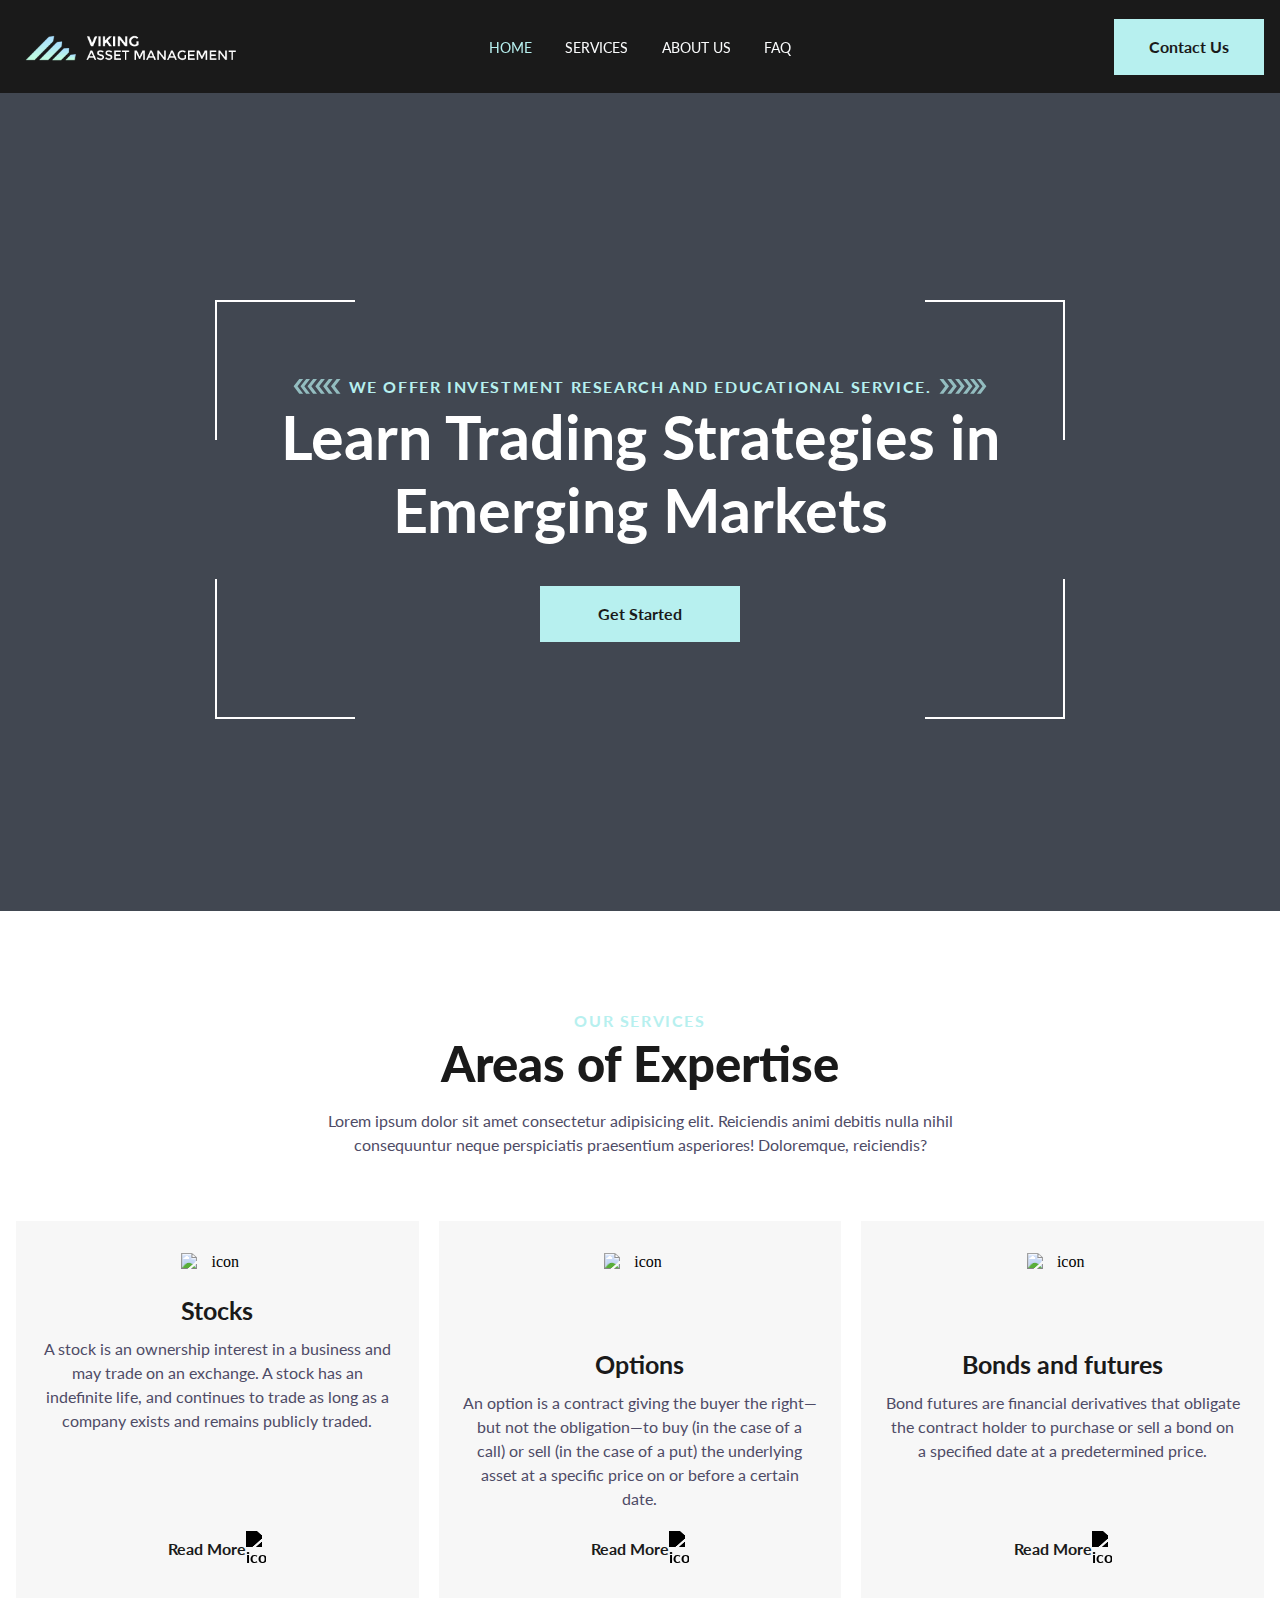
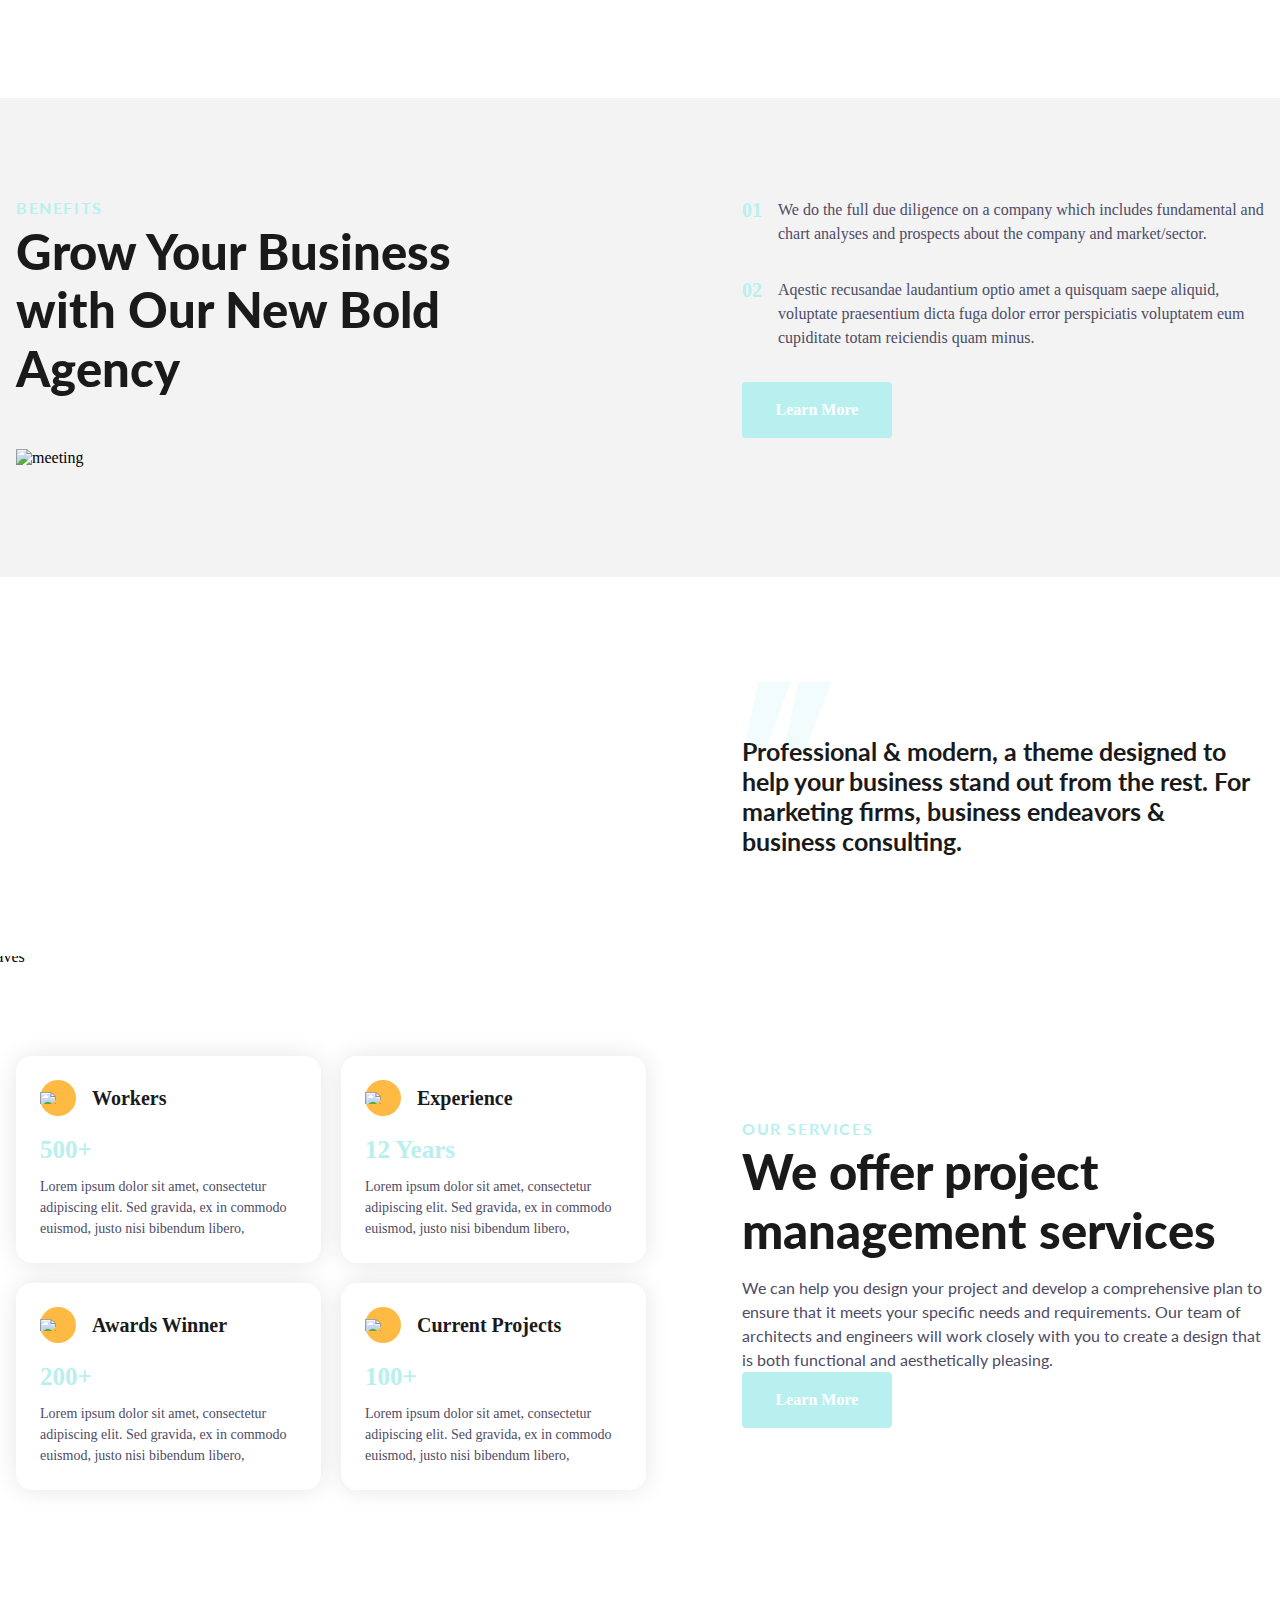
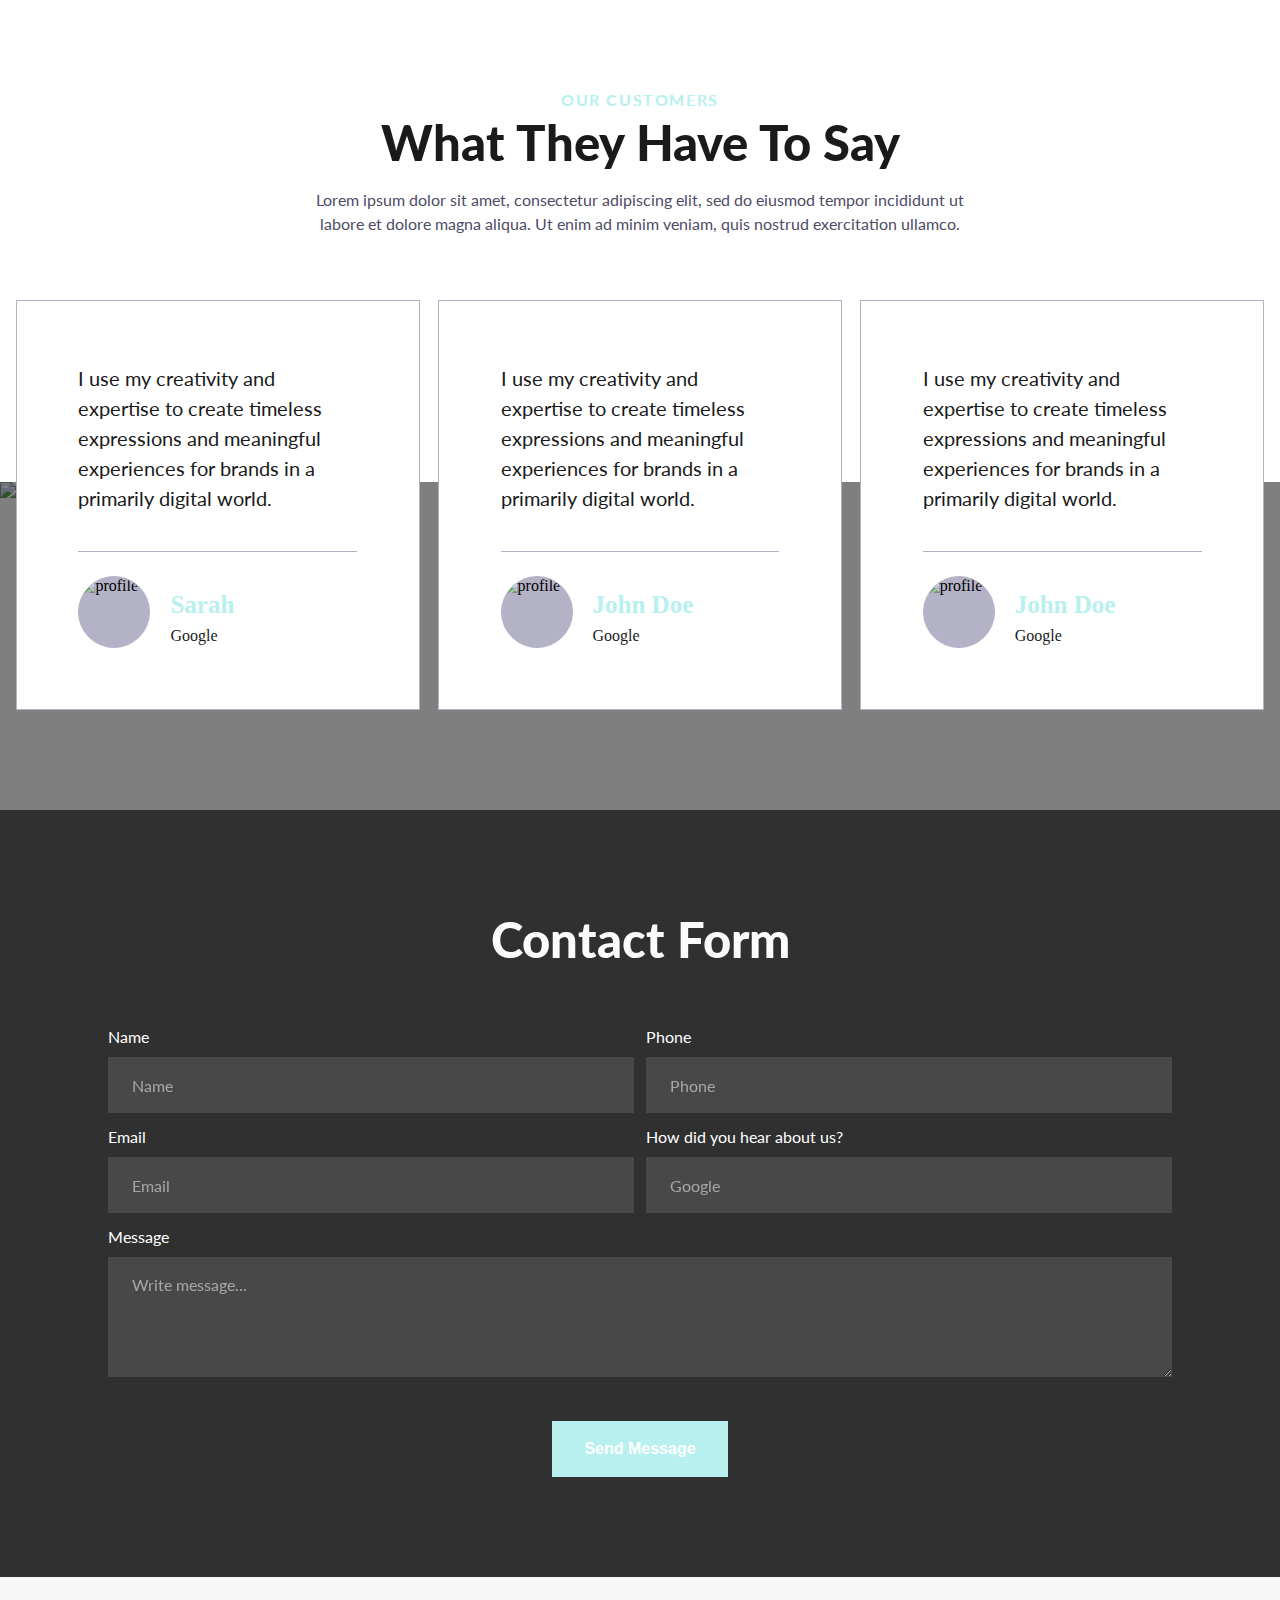
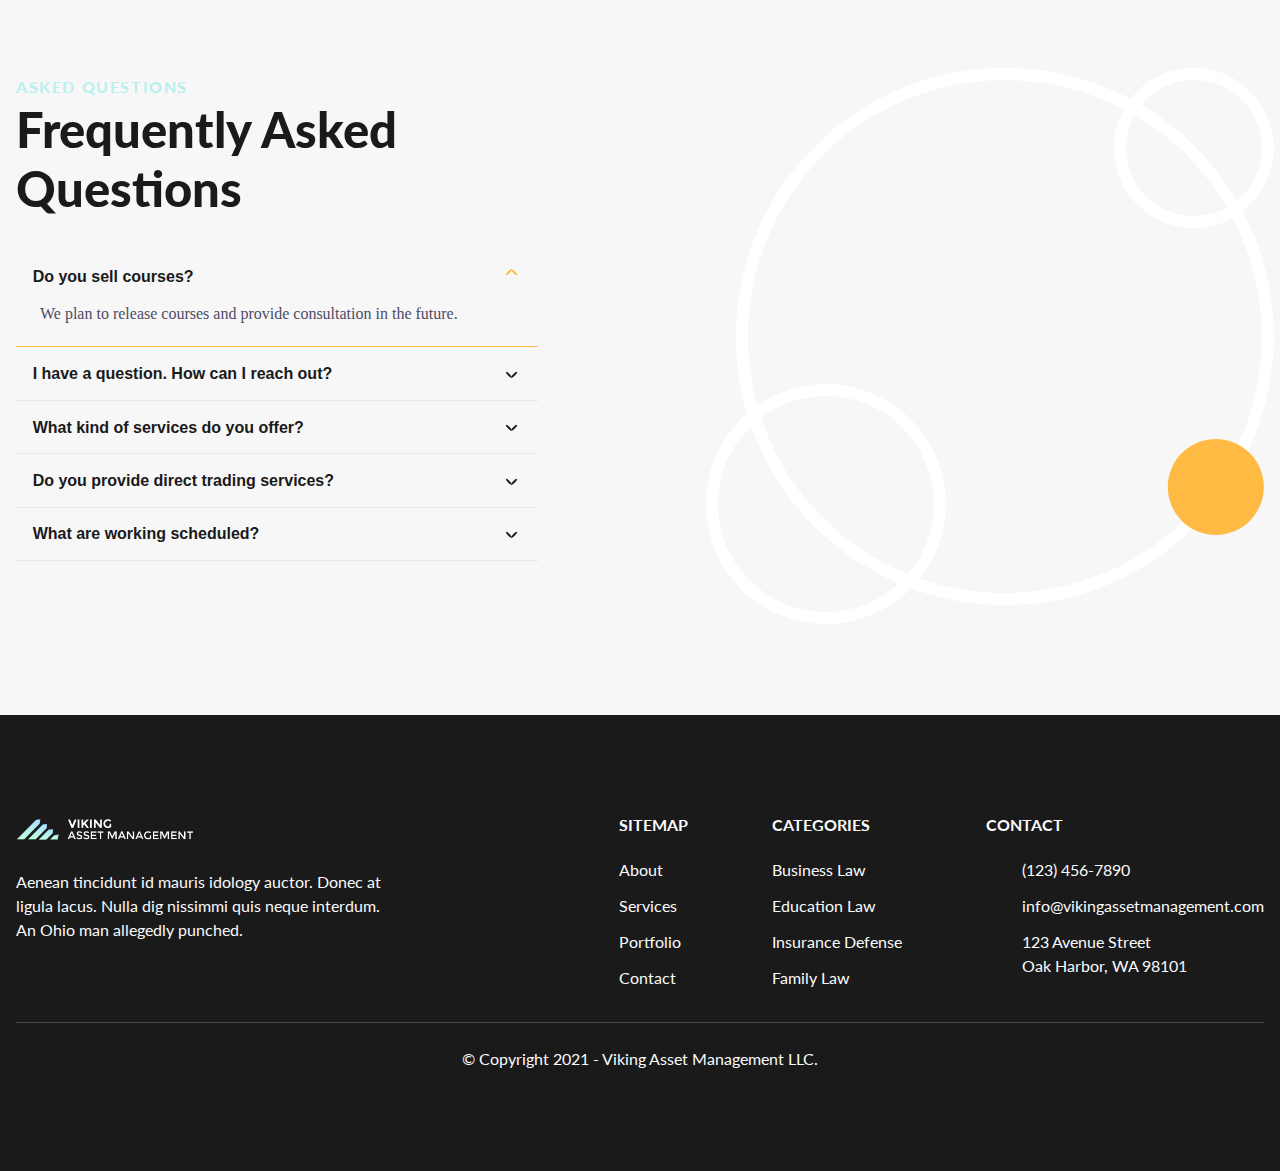
==== commit 04299145: "update other pages" ====
--- a/index.html
+++ b/index.html
@@ -36,39 +36,29 @@
             <div class="cs-ul-wrapper">
                 <ul id="cs-expanded" class="cs-ul" aria-expanded="false">
                     <li class="cs-li">
-                        <a href="" class="cs-li-link cs-active">
+                        <a href="/index.html" class="cs-li-link cs-active">
                             Home
                         </a>
                     </li>
                     <li class="cs-li">
-                        <a href="" class="cs-li-link">
-                            About
-                        </a>
-                    </li>
-                    <li class="cs-li">
-                        <a href="" class="cs-li-link">
+                        <a href="/services.html" class="cs-li-link">
                             Services
                         </a>
                     </li>
                     <li class="cs-li">
-                        <a href="" class="cs-li-link">
+                        <a href="/about.html" class="cs-li-link">
                             About Us
                         </a>
                     </li>
                     <li class="cs-li">
-                        <a href="" class="cs-li-link">
-                            About Us
-                        </a>
-                    </li>
-                    <li class="cs-li">
-                        <a href="" class="cs-li-link">
+                        <a href="/faq.html" class="cs-li-link">
                             FAQ
                         </a>
                     </li>
                 </ul>
             </div>
         </nav>
-        <a href="" class="cs-button-solid cs-nav-button">Contact Us</a>
+        <a href="#contact-983" class="cs-button-solid cs-nav-button">Contact Us</a>
     </div>
 </header>
 <!-- ============================================ -->
@@ -206,19 +196,23 @@
                         We do the full due diligence on a company which includes fundamental and chart analyses and prospects about the company and market/sector.
                     </p>
                 </li>
+               <!--  <li class="cs-li">
+                    <span class="cs-number">02</span>
+                    <p class="cs-li-text">
+                        Aqestic recusandae laudantium optio amet a quisquam saepe aliquid, voluptate praesentium dicta fuga dolor error perspiciatis voluptatem eum cupiditate totam reiciendis quam minus.
+                    </p>
+                </li> -->
                 <li class="cs-li">
                     <span class="cs-number">02</span>
                     <p class="cs-li-text">
-                        Educational service for investing and trading like fundamental analysis, chartanalalysis, research strategys, valuation and so on – we plan to release courses and provide consultation
+                        Aqestic recusandae laudantium optio amet a quisquam saepe aliquid, voluptate praesentium dicta fuga dolor error perspiciatis voluptatem eum cupiditate totam reiciendis quam minus.
                     </p>
                 </li>
                 <li class="cs-li">
-                    <span class="cs-number">03</span>
-                    <p class="cs-li-text">
-                        Aqestic recusandae laudantium optio amet a quisquam saepe aliquid, voluptate praesentium dicta fuga dolor error perspiciatis voluptatem eum cupiditate totam reiciendis quam minus.
-                    </p>
+                    <a href="/about.html" class="cs-button-solid" aria-label="learn more about us">Learn More</a>
                 </li>
             </ul>
+
         </div>  
         <div class="cs-wrapper">
             <picture class="cs-picture">
@@ -238,6 +232,86 @@
     </div>
 </section>
 
+
+
+<!-- ============================================ -->
+<!--                   Services                   -->
+<!-- ============================================ -->
+
+<section id="services-1267">
+    <div class="cs-container">
+        <div class="cs-content">
+            <span class="cs-topper">Our services</span>
+            <h2 class="cs-title">We offer project management services</h2>
+            <p class="cs-text">We can help you design your project and develop a comprehensive plan to ensure that it meets your specific needs and requirements. Our team of architects and engineers will work closely with you to create a design that is both functional and aesthetically pleasing.</p>
+            <a href="" class="cs-button-solid" aria-label="learn more about us">Learn More</a>
+        </div>
+        <div class="cs-wrapper">
+            <ul class="cs-card-group">
+                <li class="cs-item">
+                    <h3 class="cs-h3">
+                        <picture class="cs-picture">
+                            <img class="cs-icon" aria-hidden="true"
+                                    src="https://csimg.nyc3.digitaloceanspaces.com/Services/two-people.svg" alt="svg icon"
+                                    width="37" height="29" loading="lazy" decoding="async">
+                        </picture>
+                        Workers
+                    </h3>
+                    <span class="cs-number">500+</span>
+                    <p class="cs-item-text">
+                        Lorem ipsum dolor sit amet, consectetur adipiscing elit. Sed gravida, ex in commodo euismod, justo nisi bibendum libero,
+                    </p>
+                </li>
+                <li class="cs-item">
+                    <h3 class="cs-h3">
+                        <picture class="cs-picture">
+                            <img class="cs-icon" aria-hidden="true"
+                                    src="https://csimg.nyc3.digitaloceanspaces.com/Services/line-graph.svg" alt="svg icon"
+                                    width="37" height="29" loading="lazy" decoding="async">
+                        </picture>
+                        Experience
+                    </h3>
+                    <span class="cs-number">12 Years</span>
+                    <p class="cs-item-text">
+                        Lorem ipsum dolor sit amet, consectetur adipiscing elit. Sed gravida, ex in commodo euismod, justo nisi bibendum libero,
+                    </p>
+                </li>
+                <li class="cs-item">
+                    <h3 class="cs-h3">
+                        <picture class="cs-picture">
+                            <img class="cs-icon" aria-hidden="true"
+                                    src="https://csimg.nyc3.digitaloceanspaces.com/Services/briefcase2.svg" alt="svg icon"
+                                    width="37" height="29" loading="lazy" decoding="async">
+                        </picture>
+                        Current Projects
+                    </h3>
+                    <span class="cs-number">100+</span>
+                    <p class="cs-item-text">
+                        Lorem ipsum dolor sit amet, consectetur adipiscing elit. Sed gravida, ex in commodo euismod, justo nisi bibendum libero,
+                    </p>
+                </li>
+                <li class="cs-item">
+                    <h3 class="cs-h3">
+                        <picture class="cs-picture">
+                            <img class="cs-icon" aria-hidden="true"
+                                    src="https://csimg.nyc3.digitaloceanspaces.com/Services/three-bars.svg" alt="svg icon"
+                                    width="37" height="29" loading="lazy" decoding="async">
+                        </picture>
+                        Awards Winner
+                    </h3>
+                    <span class="cs-number">200+</span>
+                    <p class="cs-item-text">
+                        Lorem ipsum dolor sit amet, consectetur adipiscing elit. Sed gravida, ex in commodo euismod, justo nisi bibendum libero,
+                    </p>
+                </li>
+            </ul>
+            <picture class="cs-background">
+                <img src="https://csimg.nyc3.cdn.digitaloceanspaces.com/Services/orange-waves.png" alt="waves">
+            </picture>
+        </div>
+    </div>
+</section>
+                                
 
 <!-- ============================================ -->
 <!--                   Reviews                    -->
@@ -312,8 +386,8 @@
 <section id="contact-983">
     <div class="cs-container">
         <div class="cs-content">
-            <span class="cs-topper">Contact Us</span>
-            <h2 class="cs-title">Make An Appointment</h2>
+            <!-- <span class="cs-topper">Contact Form</span> -->
+            <h2 class="cs-title">Contact Form</h2>
         </div>
         <!--Form-->
         <form class="cs-form" id="cs-form-983" name="Contact Form" method="post">
@@ -351,8 +425,97 @@
         <img loading="lazy" decoding="async" src="https://csimg.nyc3.cdn.digitaloceanspaces.com/Images/MISC/salon-bg.jpg" alt="hair salon" width="2500" height="770">
     </picture>
 </section>
+
+<!-- ============================================ -->
+<!--                     FAQ                      -->
+<!-- ============================================ -->
+
+<section id="faq-350">
+    <div class="cs-container">
+        <div class="cs-left">
+            <!--Big Image-->
+            <picture class="cs-picture cs-picture1" aria-hidden="true">
+                <source media="(max-width: 600px)" srcset="https://gobright.com/wp-content/uploads/2021/02/team-foto.jpg">
+                <source media="(min-width: 601px)" srcset="https://gobright.com/wp-content/uploads/2021/02/team-foto.jpg">
+                <img loading="lazy" decoding="async" src="https://gobright.com/wp-content/uploads/2021/02/team-foto.jpg" alt="cleaning supplies" width="672" height="672">
+            </picture>
+
+            <!--Medium Image-->
+            <picture class="cs-picture cs-picture2" aria-hidden="true">
+                <source media="(max-width: 600px)" srcset="https://i.rtings.com/assets/pages/KSgFV72t/best-laptops-for-working-from-home-20230503-medium.jpg">
+                <source media="(min-width: 601px)" srcset="https://i.rtings.com/assets/pages/KSgFV72t/best-laptops-for-working-from-home-20230503-medium.jpg">
+                <img loading="lazy" decoding="async" src="https://i.rtings.com/assets/pages/KSgFV72t/best-laptops-for-working-from-home-20230503-medium.jpg" alt="cleaning supplies" width="300" height="300">
+            </picture>
+            <!--Small Image-->
+            <picture class="cs-picture cs-picture3" aria-hidden="true">
+                <source media="(max-width: 600px)" srcset="https://oercommons.s3.amazonaws.com/media/courseware/lesson/image/6-Reasons-why-you-should-learn-Programming-1280x720.png">
+                <source media="(min-width: 601px)" srcset="https://oercommons.s3.amazonaws.com/media/courseware/lesson/image/6-Reasons-why-you-should-learn-Programming-1280x720.png">
+                <img loading="lazy" decoding="async" src="https://oercommons.s3.amazonaws.com/media/courseware/lesson/image/6-Reasons-why-you-should-learn-Programming-1280x720.png" alt="cleaner" width="200" height="200">
+            </picture>
+        </div>
+        <div class="cs-content">
+            <span class="cs-topper">Asked questions</span>
+            <h2 class="cs-title">Frequently Asked Questions</h2>
+            <ul class="cs-faq-group">
+                <!-- Active class added as default -->
+                <li class="cs-faq-item active">
+                    <button class="cs-button">
+                        <span class="cs-button-text">
+                            Do you sell courses?
+                        </span>
+                    </button>
+                    <p class="cs-item-p">
+                       We plan to release courses and provide consultation in the future. 
+
+                    </p>
+                </li>
+                <li class="cs-faq-item">
+                    <button class="cs-button">
+                        <span class="cs-button-text">
+                            I have a question. How can I reach out?
+                        </span>
+                    </button>
+                    <p class="cs-item-p">
+                        You can contact us by filling the contact form below. 
+                    </p>
+                </li>
+                <li class="cs-faq-item">
+                    <button class="cs-button">
+                        <span class="cs-button-text">
+                            What kind of services do you offer?
+                        </span>
+                    </button>
+                    <p class="cs-item-p">
+                        We offer Investment research and educational service and trading like fundamental analysis, chartanalalysis, research strategys, valuation and so on.
+                    </p>
+                </li>
+                <li class="cs-faq-item">
+                    <button class="cs-button">
+                        <span class="cs-button-text">
+                            Do you provide direct trading services?
+                        </span>
+                    </button>
+                    <p class="cs-item-p">
+                        No. We only offer Investment research and educational services.
+                    </p>
+                </li>
+                <li class="cs-faq-item">
+                    <button class="cs-button">
+                        <span class="cs-button-text">
+                            What are working scheduled?
+                        </span>
+                    </button>
+                    <p class="cs-item-p">
+                        Lorem ipsum dolor sit amet, consectetur adipiscing elit. Sit convallis nunc neque, bibendum pulvinar vitae commodo velit. Proin diam tortor sed malesuada nunc, habitant. Dignissim ipsum porta enim, magna urna, quam. 
+                    </p>
+                </li>
+            </ul>
+        </div>
+    </div>
+</section>
+
                                 
-
+<!-- ============================================ -->
 <!--                   Footer                     -->
 <!-- ============================================ -->
 
--- a/assets/css/dashboard.css
+++ b/assets/css/dashboard.css
@@ -929,7 +929,7 @@
   }
   #why-choose-1657 .cs-wrapper {
     /* -60px to -140px */
-    margin-top: calc(clamp(3.75rem, 10vw, 8.75rem)*-1);
+    margin-top: calc(clamp(3.75rem, 10vw, 8.75rem)*-.7);
     flex-direction: row;
     align-items: stretch;
     justify-content: space-between;
@@ -952,7 +952,231 @@
   }
 }
                                 
-
+/*-- -------------------------- -->
+<---         Services           -->
+<--- -------------------------- -*/
+
+/* Mobile - 360px */
+@media only screen and (min-width: 0rem) {
+    #services-1267 {
+        padding: var(--sectionPadding);
+        overflow: hidden;
+        position: relative;
+        z-index: 1;
+    }
+    #services-1267 .cs-container {
+        width: 100%;
+        /* changes to 1280px at tablet */
+        max-width: 34.375rem;
+        margin: auto;
+        display: flex;
+        flex-direction: column;
+        align-items: flex-start;
+        /* 48px - 64px */
+        gap: clamp(3rem, 6vw, 4rem);
+    }
+    #services-1267 .cs-content {
+        width: 100%;
+        max-width: 32.625rem;
+        margin: 0;
+        display: flex;
+        flex-direction: column;
+        /* centers content horizontally, set to flex-start to left align */
+        align-items: flex-start;
+        /* set text align to center if content needs to be centrally aligned */
+        text-align: left;
+    }
+    #why-choose-1657 .cs-button-solid{
+         font-size: 1rem;
+        /* 46px - 56px */
+        line-height: clamp(2.875rem, 5.5vw, 3.5rem);
+        text-decoration: none;
+        font-weight: 700;
+        text-align: center;
+        margin: 0;
+        color: #fff;
+        min-width: 9.375rem;
+        padding: 0 1.5rem;
+        background-color: var(--primary);
+        border-radius: 0.25rem;
+        display: inline-block;
+        position: relative;
+        z-index: 1;
+        /* prevents padding from adding to the width */
+        box-sizing: border-box;
+     }
+
+    #services-1267 .cs-button-solid {
+        font-size: 1rem;
+        /* 46px - 56px */
+        line-height: clamp(2.875rem, 5.5vw, 3.5rem);
+        text-decoration: none;
+        font-weight: 700;
+        text-align: center;
+        margin: 0;
+        color: #fff;
+        min-width: 9.375rem;
+        padding: 0 1.5rem;
+        background-color: var(--primary);
+        border-radius: 0.25rem;
+        display: inline-block;
+        position: relative;
+        z-index: 1;
+        /* prevents padding from adding to the width */
+        box-sizing: border-box;
+    }
+
+    #why-choose-1657 .cs-button-solid:before {
+        content: "";
+        position: absolute;
+        height: 100%;
+        width: 0%;
+        background: #000;
+        opacity: 1;
+        top: 0;
+        left: 0;
+        z-index: -1;
+        border-radius: 0.25rem;
+        transition: width 0.3s;
+    }
+    #why-choose-1657 .cs-button-solid:hover:before {
+        width: 100%;
+    }
+    #services-1267 .cs-button-solid:before {
+        content: "";
+        position: absolute;
+        height: 100%;
+        width: 0%;
+        background: #000;
+        opacity: 1;
+        top: 0;
+        left: 0;
+        z-index: -1;
+        border-radius: 0.25rem;
+        transition: width 0.3s;
+    }
+    #services-1267 .cs-button-solid:hover:before {
+        width: 100%;
+    }
+    #services-1267 .cs-card-group {
+        margin: 0 auto;
+        padding: 0;
+        display: grid;
+        grid-template-columns: repeat(12, 1fr);
+        /* 16px - 20px */
+        gap: clamp(1rem, 2.75vw, 1.25rem);
+    }
+    #services-1267 .cs-item {
+        border-radius: 1rem;
+        margin-left: 0;
+        background-color: #fff;
+        width: 100%;
+        box-sizing: border-box;
+        grid-column: span 12;
+        /* 20px - 24px */
+        padding: clamp(1.25rem, 2.4vw, 1.5rem);
+        list-style: none;
+        box-shadow: 0px 0px 24px 0px rgba(0, 0, 0, 0.1);
+    }
+    #services-1267 .cs-h3 {
+        font-size: 1.25rem;
+        line-height: 1.2em;
+        margin: 0 0 1.25rem 0;
+        color: var(--headerColor);
+        display: flex;
+        align-items: center;
+        gap: 1rem;
+    }
+    #services-1267 .cs-picture {
+        width: 2.25rem;
+        height: 2.25rem;
+        border-radius: 50%;
+        background-color: var(--primaryLight);
+        display: flex;
+        justify-content: center;
+        align-items: center;
+    }
+    #services-1267 .cs-icon {
+        height: 0.75rem;
+        width: auto;
+    }
+    #services-1267 .cs-number {
+        display: block;
+        margin: 0 0 0.75rem 0;
+        font-size: 1.5625rem;
+        font-weight: 700;
+        color: var(--primary);
+    }
+    #services-1267 .cs-item-text {
+        margin: 0;
+        font-size: 0.875rem;
+        line-height: 1.5em;
+        color: var(--bodyTextColor);
+    }
+    #services-1267 .cs-background {
+        z-index: -1;
+        position: absolute;
+        bottom: 0;
+        right: 0;
+        height: 60%;
+        width: 100%;
+    }
+    #services-1267 .cs-background img {
+        width: 100%;
+        height: 100%;
+        object-fit: cover;
+        position: absolute;
+        top: 0;
+        left: 0;
+    }
+}
+/* Tablet - 768px */
+@media only screen and (min-width: 48rem) {
+    #services-1267 .cs-container {
+        max-width: 80rem;
+    }
+    #services-1267 .cs-item {
+        grid-column: span 6;
+    }
+    #services-1267 .cs-item:nth-of-type(3) {
+        order: 4;
+    }
+    #services-1267 .cs-background {
+        height: 45%;
+    }
+}
+/* Desktop - 1024px */
+@media only screen and (min-width: 64rem) {
+    #services-1267 .cs-container {
+        flex-direction: row;
+        justify-content: space-between;
+        align-items: center;
+        gap: 2.5rem;
+    }
+    #services-1267 .cs-content {
+        width: 42%;
+        max-width: 32.625rem;
+    }
+    #services-1267 .cs-wrapper {
+        width: 52%;
+        max-width: 39.375rem;
+        /* sends it to the left */
+        order: -1;
+        position: relative;
+    }
+    #services-1267 .cs-item {
+        grid-column: span 6;
+    }
+    #services-1267 .cs-background {
+        height: 150%;
+        width: 115%;
+        top: 50%;
+        left: 50%;
+        transform: translate(-50%, -50%);
+    }
+}
+
+                                
 
 
 /*-- -------------------------- -->
@@ -1193,6 +1417,26 @@
     justify-content: center;
     grid-column: span 12;
   }
+
+  #why-choose-1657 .cs-button-solid {
+    font-size: 1rem;
+    /* 46px - 56px */
+    line-height: clamp(2.875rem, 5.5vw, 3.5rem);
+    text-decoration: none;
+    font-weight: 700;
+    text-align: center;
+    margin: 0;
+    color: #fff;
+    min-width: 9.375rem;
+    padding: 0 2rem;
+    background-color: var(--primary);
+    display: inline-block;
+    position: relative;
+    z-index: 1;
+    /* prevents padding from adding to the width */
+    box-sizing: border-box;
+  }
+
   #contact-983 .cs-button-solid {
     font-size: 1rem;
     /* 46px - 56px */
@@ -1211,6 +1455,22 @@
     /* prevents padding from adding to the width */
     box-sizing: border-box;
   }
+
+  #why-choose-1657 .cs-button-solid:before {
+    content: "";
+    position: absolute;
+    height: 100%;
+    width: 0%;
+    background: #000;
+    opacity: 1;
+    top: 0;
+    left: 0;
+    z-index: -1;
+    transition: width 0.3s;
+  }
+  #why-choose-1657 .cs-button-solid:hover:before {
+    width: 100%;
+  }
   #contact-983 .cs-button-solid:before {
     content: "";
     position: absolute;
@@ -1284,6 +1544,275 @@
 }
                                 
 
+
+
+/*-- -------------------------- -->
+<---            FAQ             -->
+<--- -------------------------- -*/
+
+/* Mobile - 360px */
+@media only screen and (min-width: 0rem) {
+    #faq-350 {
+        padding: var(--sectionPadding);
+        background: #f7f7f7;
+    }
+    #faq-350 .cs-container {
+        width: 100%;
+        /* changes to 1280px at desktop */
+        max-width: 34.375rem;
+        margin: auto;
+        display: flex;
+        flex-direction: column;
+        justify-content: center;
+        align-items: center;
+        /* 40px - 48px */
+        gap: clamp(2.5rem, 5vw, 3rem);
+    }
+    #faq-350 .cs-content {
+        /* set text align to left if content needs to be left aligned */
+        text-align: left;
+        width: 100%;
+        max-width: 32.625rem;
+        display: flex;
+        flex-direction: column;
+        /* centers content horizontally, set to flex-start to left align */
+        align-items: flex-start;
+    }
+
+    #faq-350 .cs-title {
+        margin: 0 0 2rem 0;
+    }
+    #faq-350 .cs-faq-group {
+        padding: 0;
+        margin: 0;
+        display: flex;
+        justify-content: center;
+        align-items: center;
+        flex-direction: column;
+    }
+    #faq-350 .cs-faq-item {
+        list-style: none;
+        width: 100%;
+        border-bottom: 1px solid #e8e8e8;
+        transition: border-bottom 0.3s;
+    }
+    #faq-350 .cs-faq-item.active {
+        border-color: var(--primaryLight);
+    }
+    #faq-350 .cs-faq-item.active .cs-button:before {
+        background-color: var(--primaryLight);
+        transform: rotate(315deg);
+    }
+    #faq-350 .cs-faq-item.active .cs-button:after {
+        background-color: var(--primaryLight);
+        transform: rotate(-315deg);
+    }
+    #faq-350 .cs-faq-item.active .cs-item-p {
+        height: auto;
+        /* 20px - 24px bottom */
+        /* 16px - 24px left & right */
+        padding: 0 clamp(1rem, 2vw, 1.5rem) clamp(1.25rem, 1.3vw, 1.5rem);
+        opacity: 1;
+    }
+    #faq-350 .cs-button {
+        font-size: 1rem;
+        line-height: 1.2em;
+        text-align: left;
+        font-weight: bold;
+        /* 16px - 20px */
+        padding: clamp(1rem, 1.3vw, 1.25rem);
+        border: none;
+        background: transparent;
+        color: var(--headerColor);
+        display: block;
+        width: 100%;
+        position: relative;
+        transition:
+            background-color 0.3s,
+            color 0.3s;
+    }
+    #faq-350 .cs-button:hover {
+        cursor: pointer;
+    }
+    #faq-350 .cs-button:before {
+        /* left line */
+        content: "";
+        width: 0.5rem;
+        height: 0.125rem;
+        background-color: var(--headerColor);
+        opacity: 1;
+        border-radius: 50%;
+        position: absolute;
+        display: block;
+        top: 45%;
+        right: 1.5rem;
+        transform: rotate(45deg);
+        /* animate the transform from the left side of the x axis, and the center of the y */
+        transform-origin: left center;
+        transition: transform 0.5s;
+    }
+    #faq-350 .cs-button:after {
+        /* right line */
+        content: "";
+        width: 0.5rem;
+        height: 0.125rem;
+        background-color: var(--headerColor);
+        opacity: 1;
+        border-radius: 50%;
+        position: absolute;
+        display: block;
+        top: 45%;
+        right: 1.3125rem;
+        transform: rotate(-45deg);
+        /* animate the transform from the right side of the x axis, and the center of the y */
+        transform-origin: right center;
+        transition: transform 0.5s;
+    }
+    #faq-350 .cs-button-text {
+        width: 80%;
+        display: block;
+    }
+    #faq-350 .cs-item-p {
+        /* 14px - 16px */
+        font-size: clamp(0.875rem, 1.5vw, 1rem);
+        line-height: 1.5em;
+        width: 90%;
+        height: 0;
+        margin: 0;
+        /* 16px - 24px */
+        padding: 0 clamp(1rem, 2vw, 1.5rem);
+        opacity: 0;
+        color: var(--bodyTextColor);
+        /* clips the text so it doesn't show up */
+        overflow: hidden;
+        transition:
+            opacity 0.3s,
+            padding-bottom 0.3s;
+    }
+    #faq-350 .cs-left {
+        /* scaling entire section down. font-size starts at a min in vw, and stops
+               when that value reaches 1em (16px). Since we want the picture elements to base their
+               font size on the parent and not the root, we use ems for this entire section  */
+        font-size: min(2.08vw, 0.791em);
+        width: 42.875em;
+        height: 42em;
+        position: relative;
+        /* flips it horizontally */
+        transform: scaleX(-1);
+    }
+    @keyframes floatAnimation {
+        0% {
+            transform: translateY(0);
+        }
+        50% {
+            transform: translateY(-2em);
+        }
+        100% {
+            transform: translateY(0);
+        }
+    }
+    @keyframes floatAnimation2 {
+        0% {
+            transform: translateY(0);
+        }
+        50% {
+            transform: translateY(-1em);
+        }
+        100% {
+            transform: translateY(0);
+        }
+    }
+    #faq-350 .cs-left:before {
+        /* blue circle */
+        content: "";
+        width: 7.5em;
+        height: 7.5em;
+        border-radius: 50%;
+        background: var(--secondary);
+        opacity: 1;
+        position: absolute;
+        display: block;
+        bottom: 6.25em;
+        left: 0em;
+        z-index: 10;
+        animation-name: floatAnimation;
+        animation-duration: 6s;
+        animation-timing-function: ease-in-out;
+        animation-fill-mode: forwards;
+        animation-iteration-count: infinite;
+    }
+    #faq-350 .cs-picture {
+        border-radius: 50%;
+        border: clamp(6px, 1.2vw, 12px) solid #ffffff;
+        /* clips the img tag corners */
+        overflow: hidden;
+        position: absolute;
+        display: block;
+    }
+    #faq-350 .cs-picture img {
+        position: absolute;
+        top: 0;
+        left: 0;
+        height: 100%;
+        width: 100%;
+        object-fit: cover;
+    }
+    #faq-350 .cs-picture1 {
+        width: 42em;
+        height: 42em;
+        top: -0.75em;
+        left: -0.75em;
+    }
+    #faq-350 .cs-picture2 {
+        width: 12.5em;
+        height: 12.5em;
+        top: -0.75em;
+        left: -0.75em;
+        animation-name: floatAnimation2;
+        animation-duration: 20s;
+        animation-timing-function: ease-in-out;
+        animation-fill-mode: forwards;
+        animation-iteration-count: infinite;
+    }
+    #faq-350 .cs-picture3 {
+        width: 18.75em;
+        height: 18.75em;
+        bottom: -0.75em;
+        right: -0.75em;
+        animation-name: floatAnimation;
+        animation-duration: 13s;
+        animation-delay: 1s;
+        animation-timing-function: ease-in-out;
+        animation-fill-mode: forwards;
+        animation-iteration-count: infinite;
+    }
+}
+/* Desktop - 1024px */
+@media only screen and (min-width: 64rem) {
+    #faq-350 .cs-container {
+        max-width: 80rem;
+        flex-direction: row;
+        justify-content: space-between;
+        align-items: flex-start;
+        gap: 3.25rem;
+    }
+    #faq-350 .cs-left {
+        /* reset the scale */
+        font-size: min(1vw, 1em);
+        /* prevents flexbox from squishing it */
+        flex: none;
+        /* sends it to the right in the 2nd position */
+        order: 2;
+    }
+    #faq-350 .cs-title,
+    #faq-350 .cs-topper {
+        text-align: left;
+        width: 80%;
+        margin-left: 0;
+    }
+}
+
+                                
 
 /*-- -------------------------- -->
 <---          Footer            -->
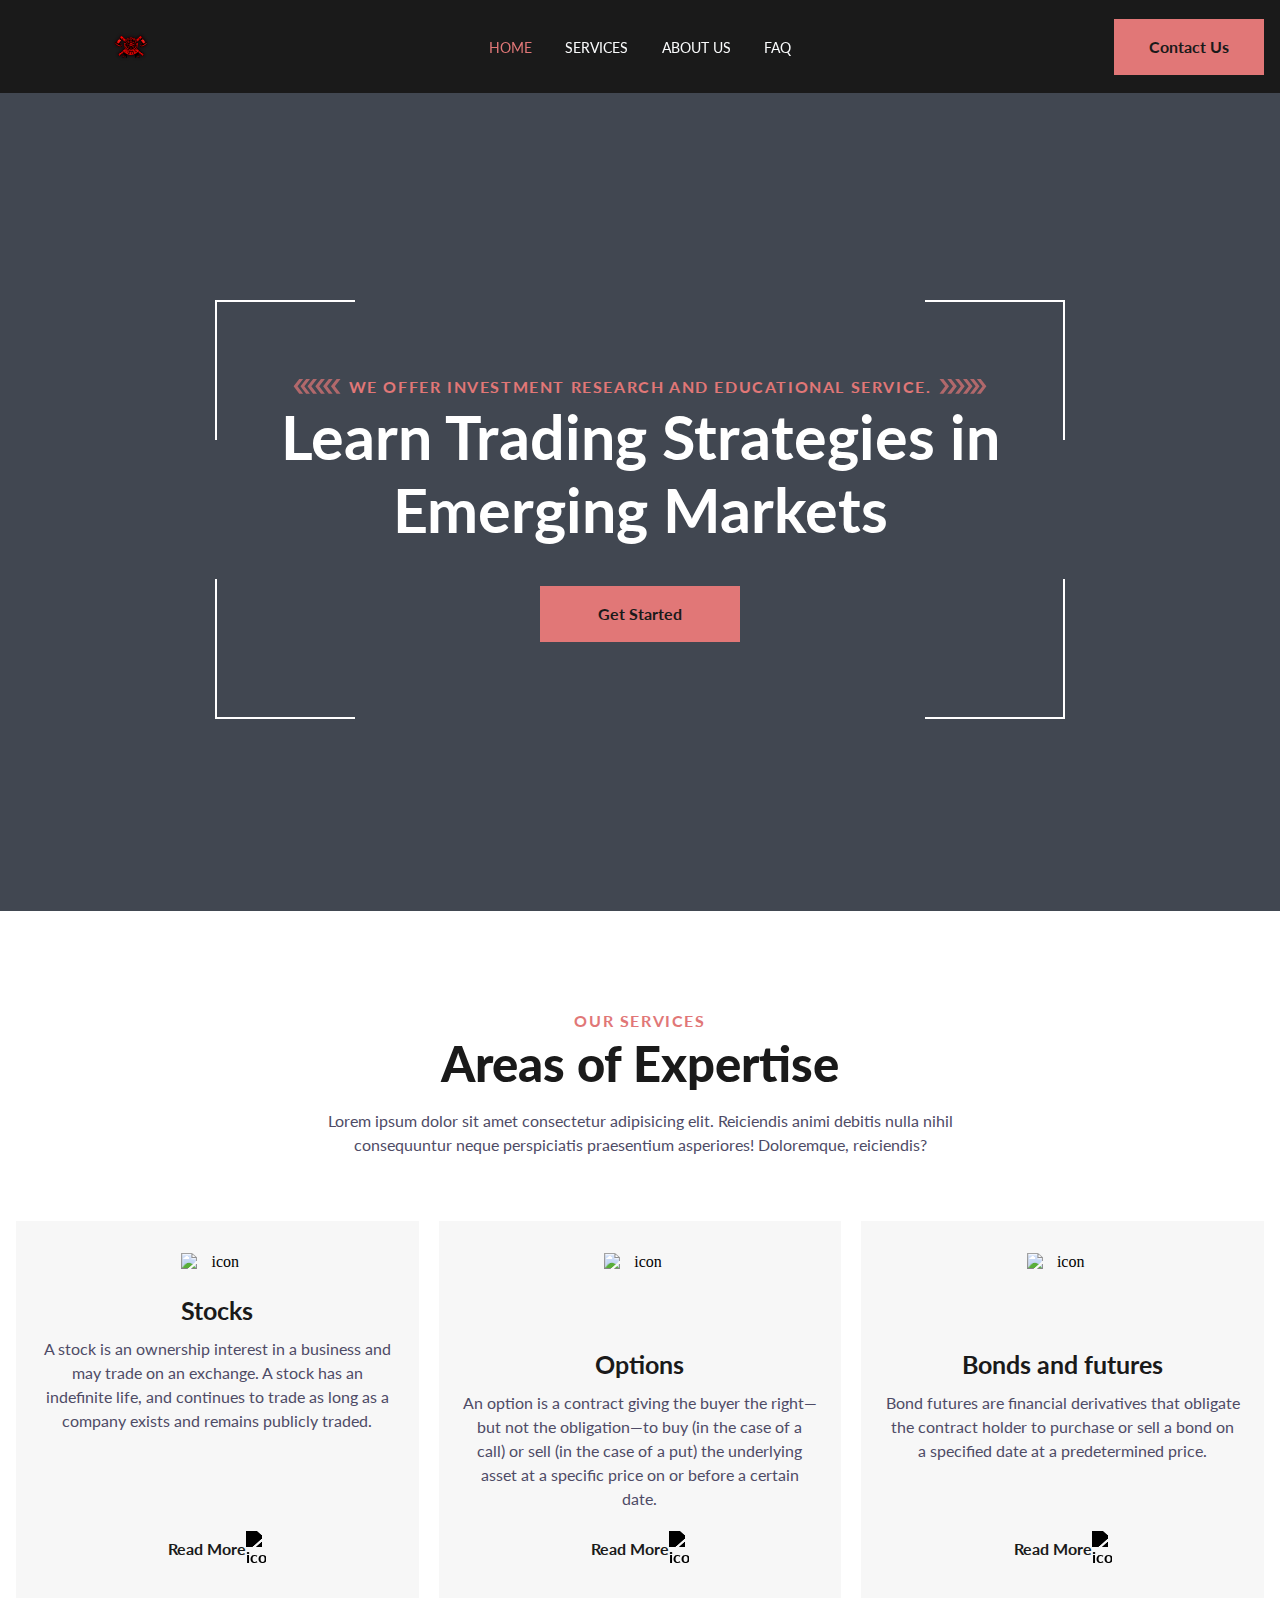
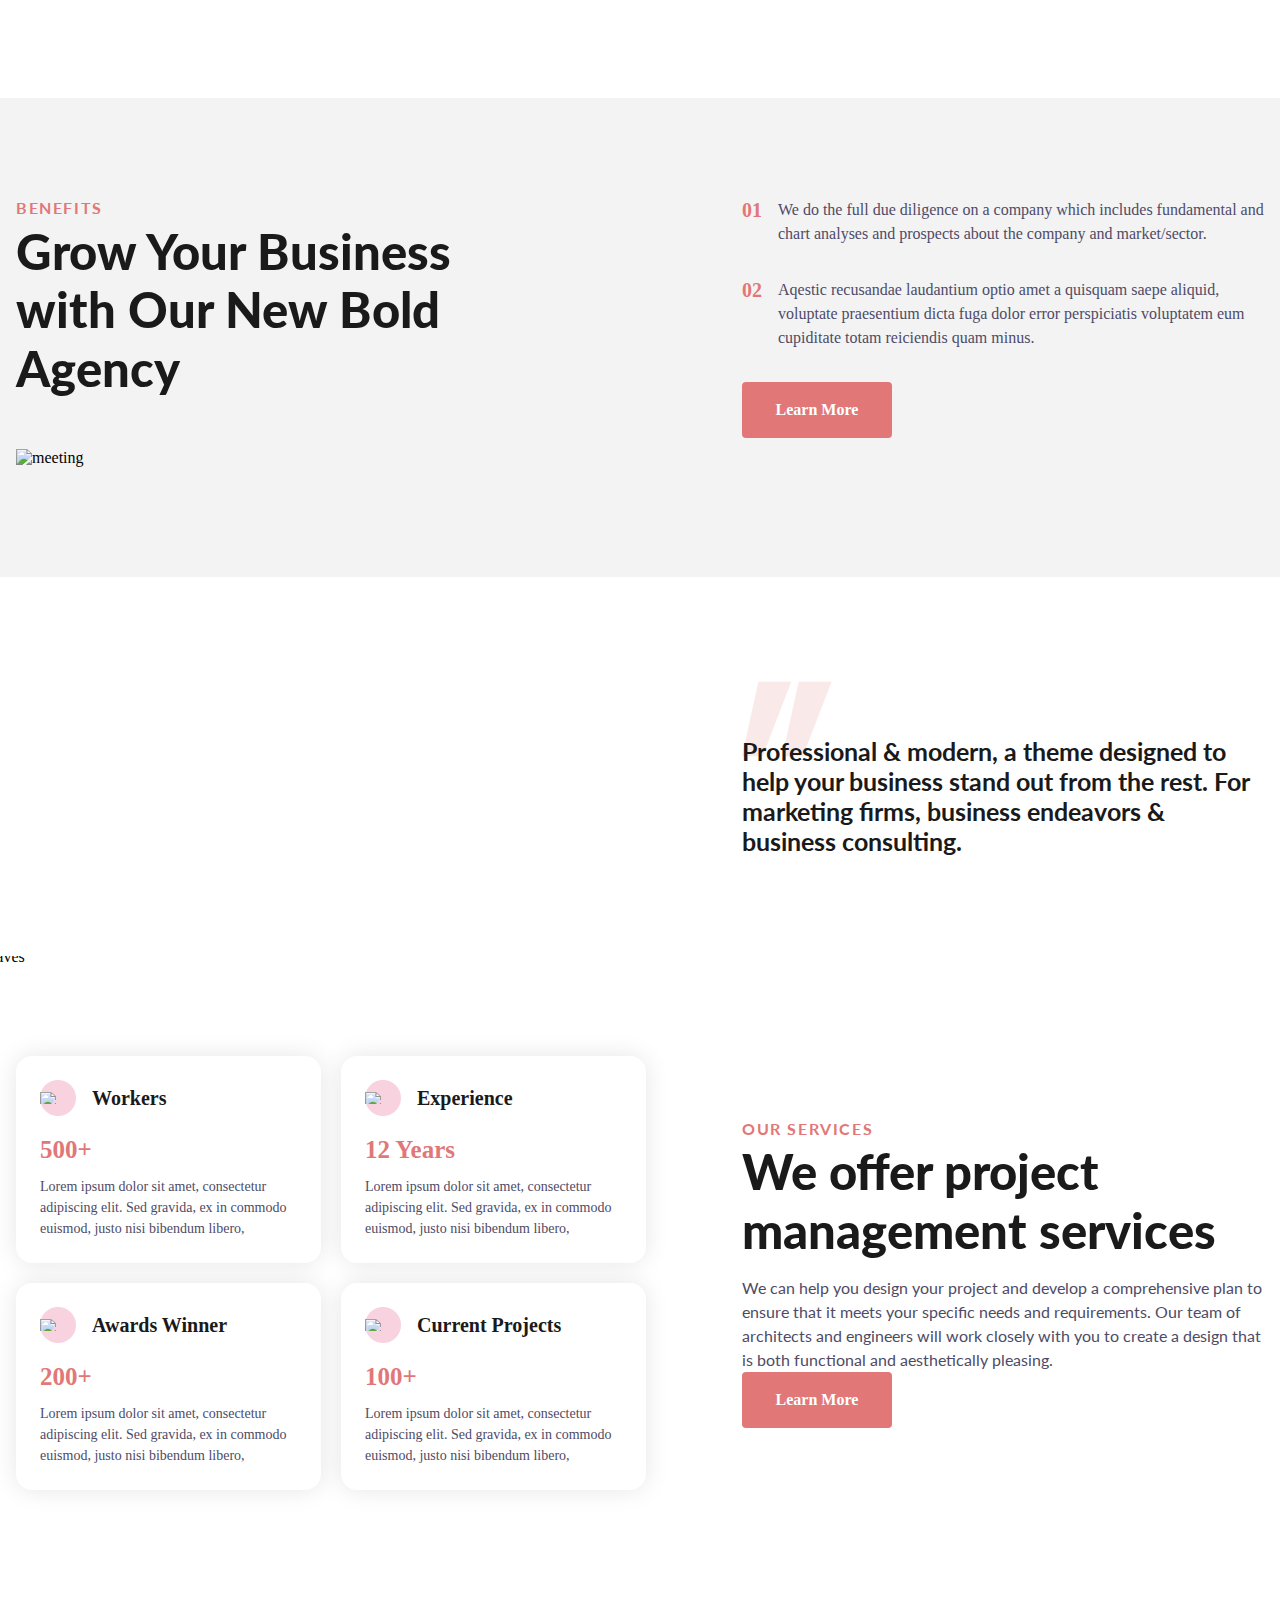
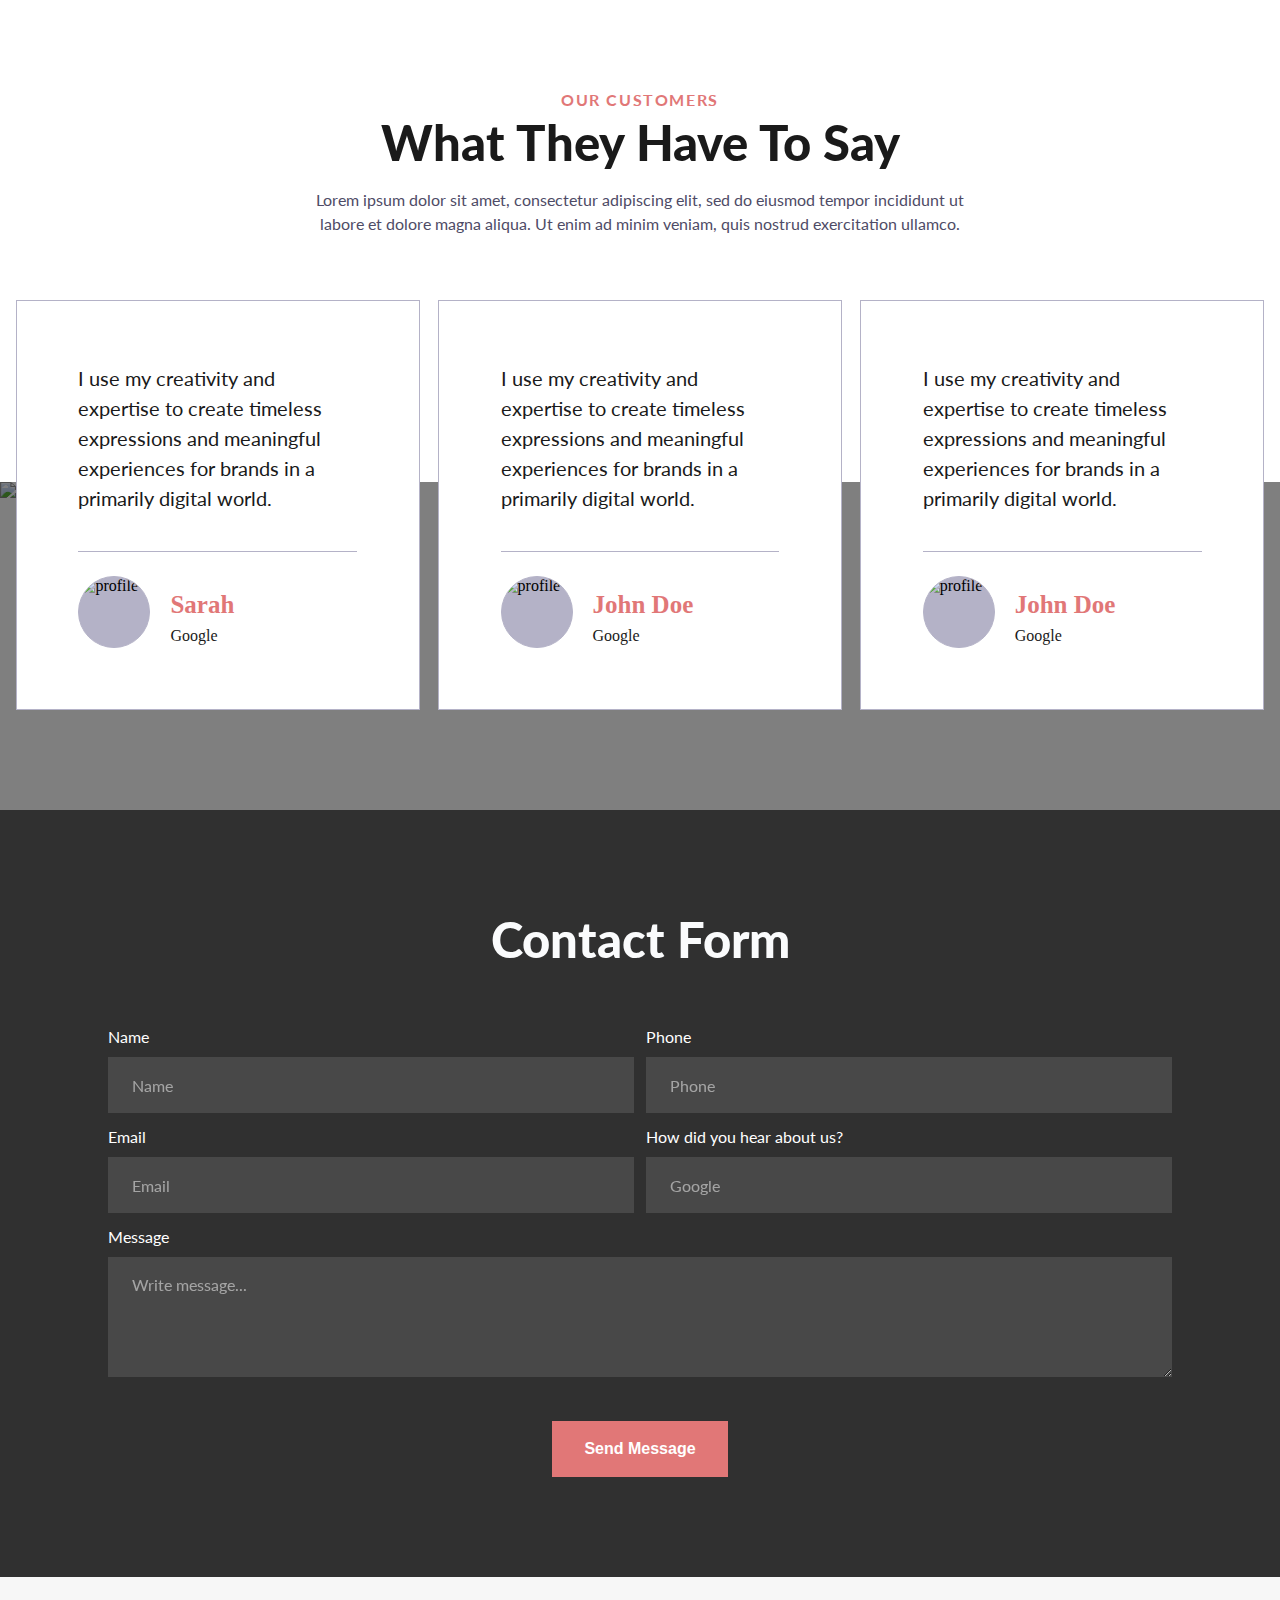
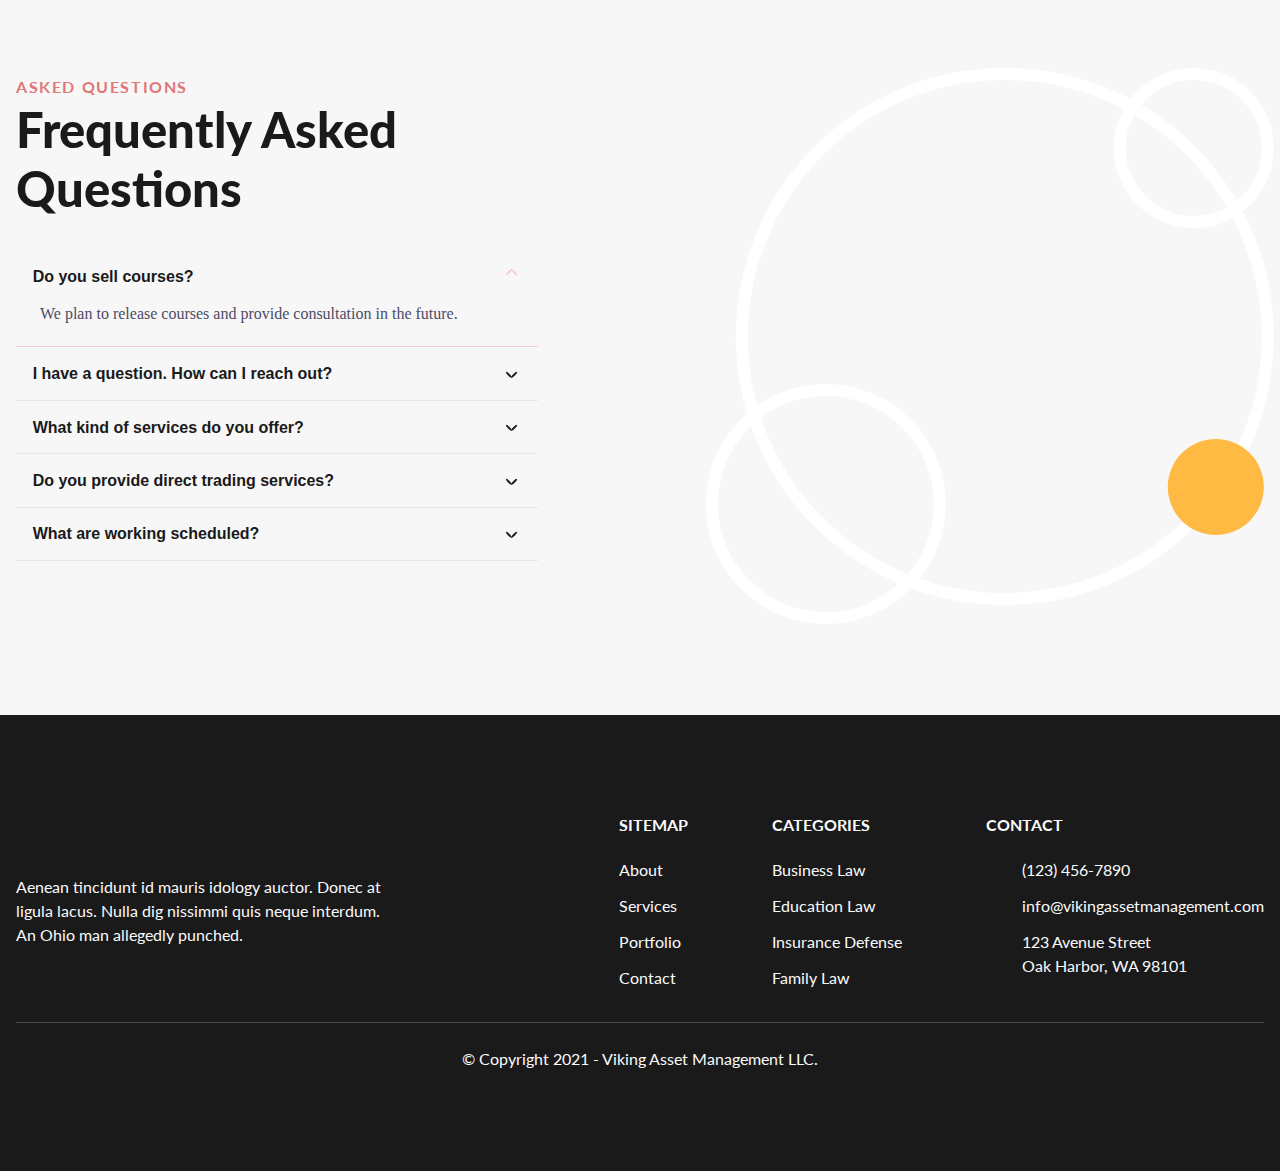
==== commit 9988312f: "update logo and primary color and light color" ====
--- a/index.html
+++ b/index.html
@@ -4,6 +4,7 @@
 	<meta charset="utf-8">
 	<meta name="viewport" content="width=device-width, initial-scale=1">
 	<title>Viking Asset Management LLC</title>
+    <link rel="icon" type="image/png" href="assets/images/company-favicon.png"/>
 	<link rel="stylesheet" type="text/css" href="assets/css/core.css">
 	<link rel="stylesheet" type="text/css" href="assets/css/dashboard.css">
 	<link rel="preconnect" href="https://fonts.googleapis.com">
@@ -20,7 +21,7 @@
     <div class="cs-container">
         <!--Nav Logo-->
         <a href="" class="cs-logo" aria-label="back to home">
-            <img src="assets/images/logo-viking-asset-management-llc.png" alt="logo" width="210" height="29" aria-hidden="true" decoding="async">
+            <img src="assets/images/new_logo_nb.png" alt="logo" width="210" height="29" aria-hidden="true" decoding="async">
         </a>
         <!--Navigation List-->
         <nav class="cs-nav" role="navigation">
--- a/assets/css/core.css
+++ b/assets/css/core.css
@@ -1,7 +1,7 @@
 :root {
     /* Add these styles to your global stylesheet, which is used across all site pages. You only need to do this once. All elements in the library derive their variables and base styles from this central sheet, simplifying site-wide edits. For instance, if you want to modify how your h2's appear across the site, you just update it once in the global styles, and the changes apply everywhere. */
-    --primary: #B7F0EF;
-    --primaryLight: #ffba43;
+    --primary: #e17777;
+    --primaryLight: #e9779a54;
     --secondary: #ffba43;
     --secondaryLight: #ffba43;
     --headerColor: #1a1a1a;
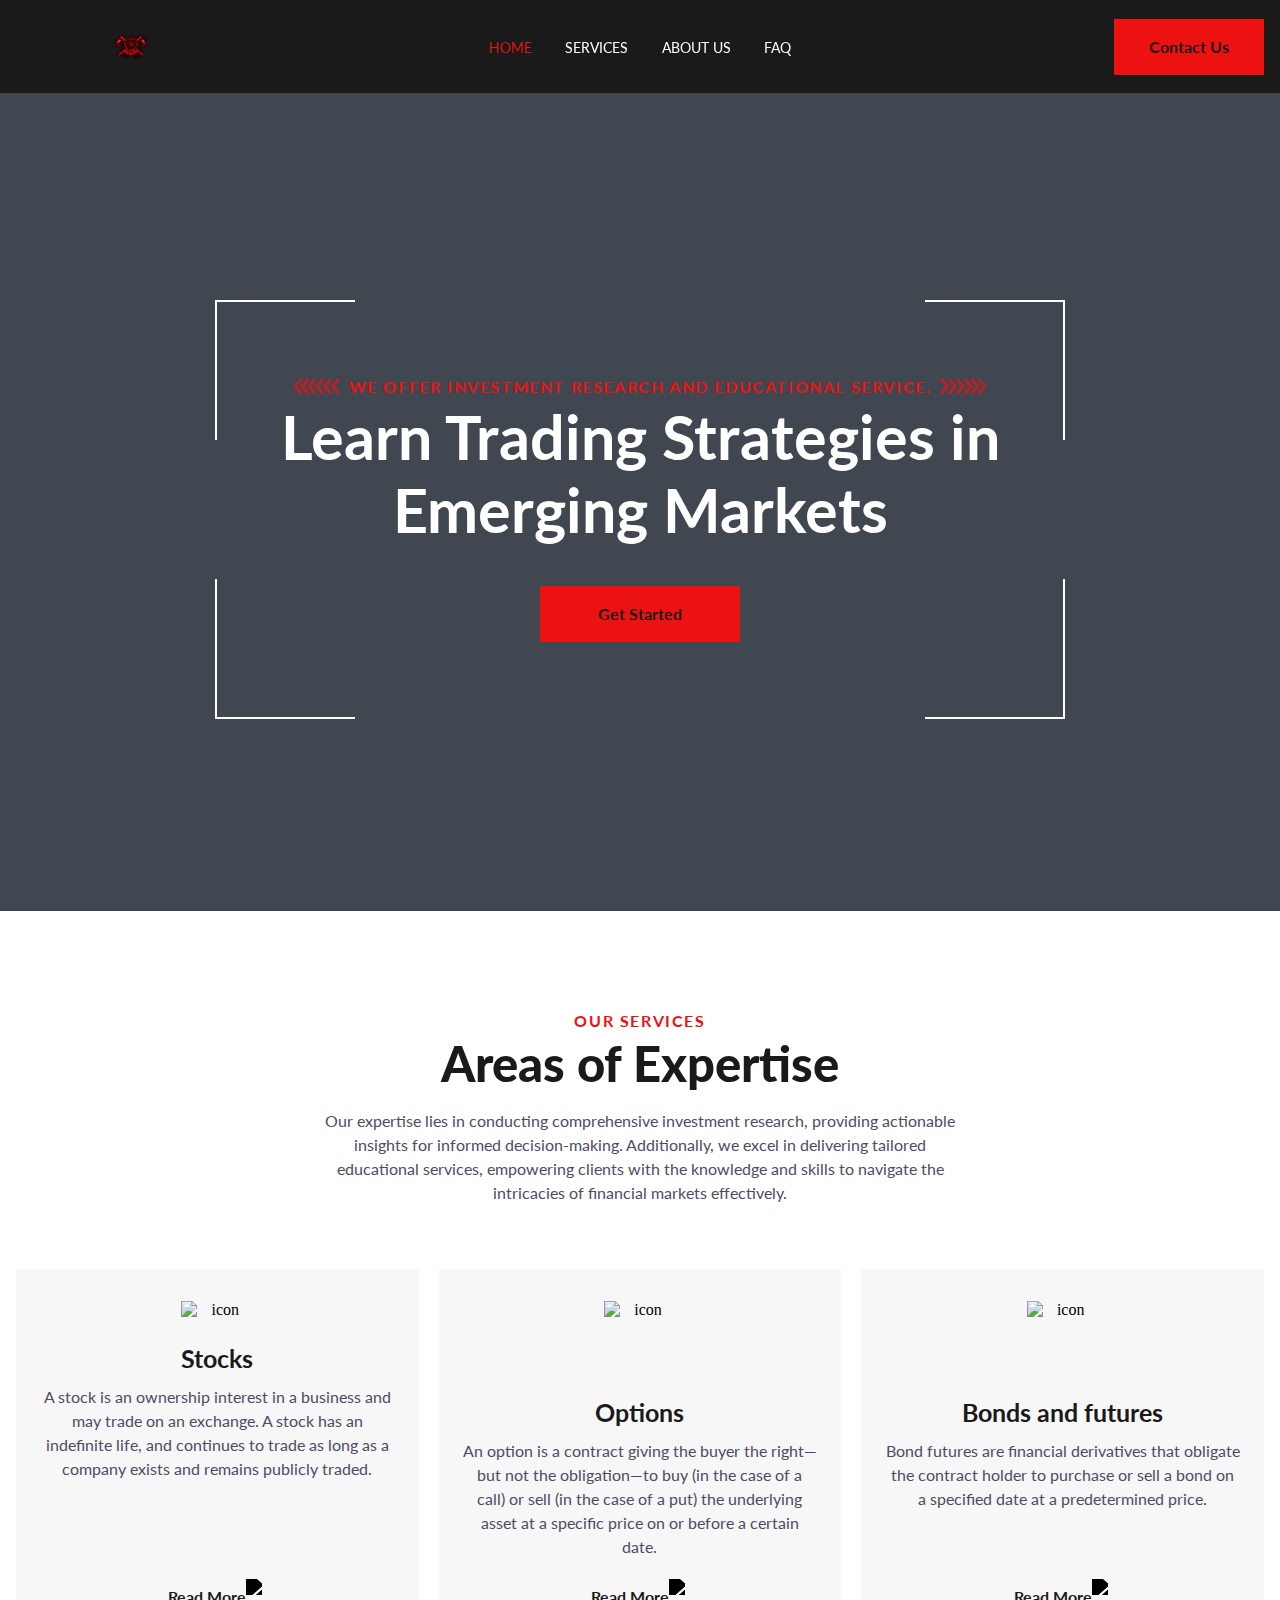
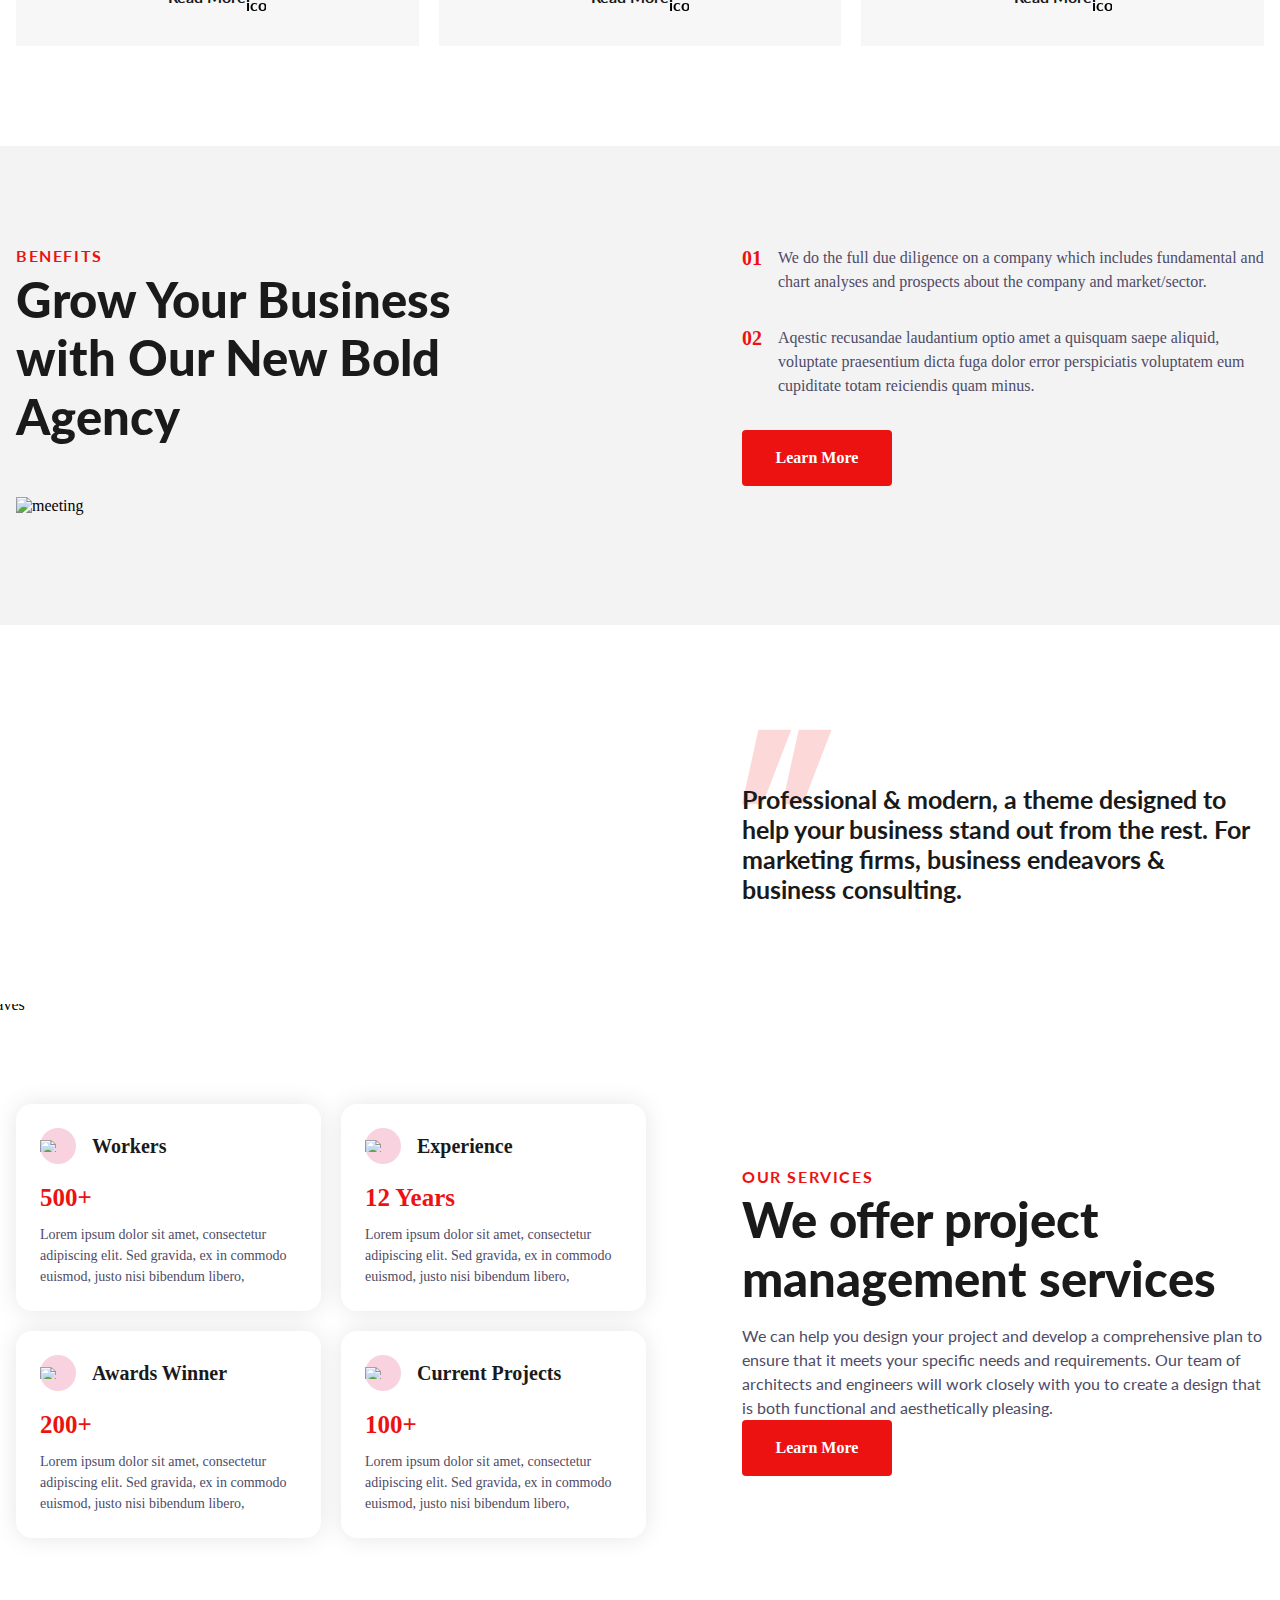
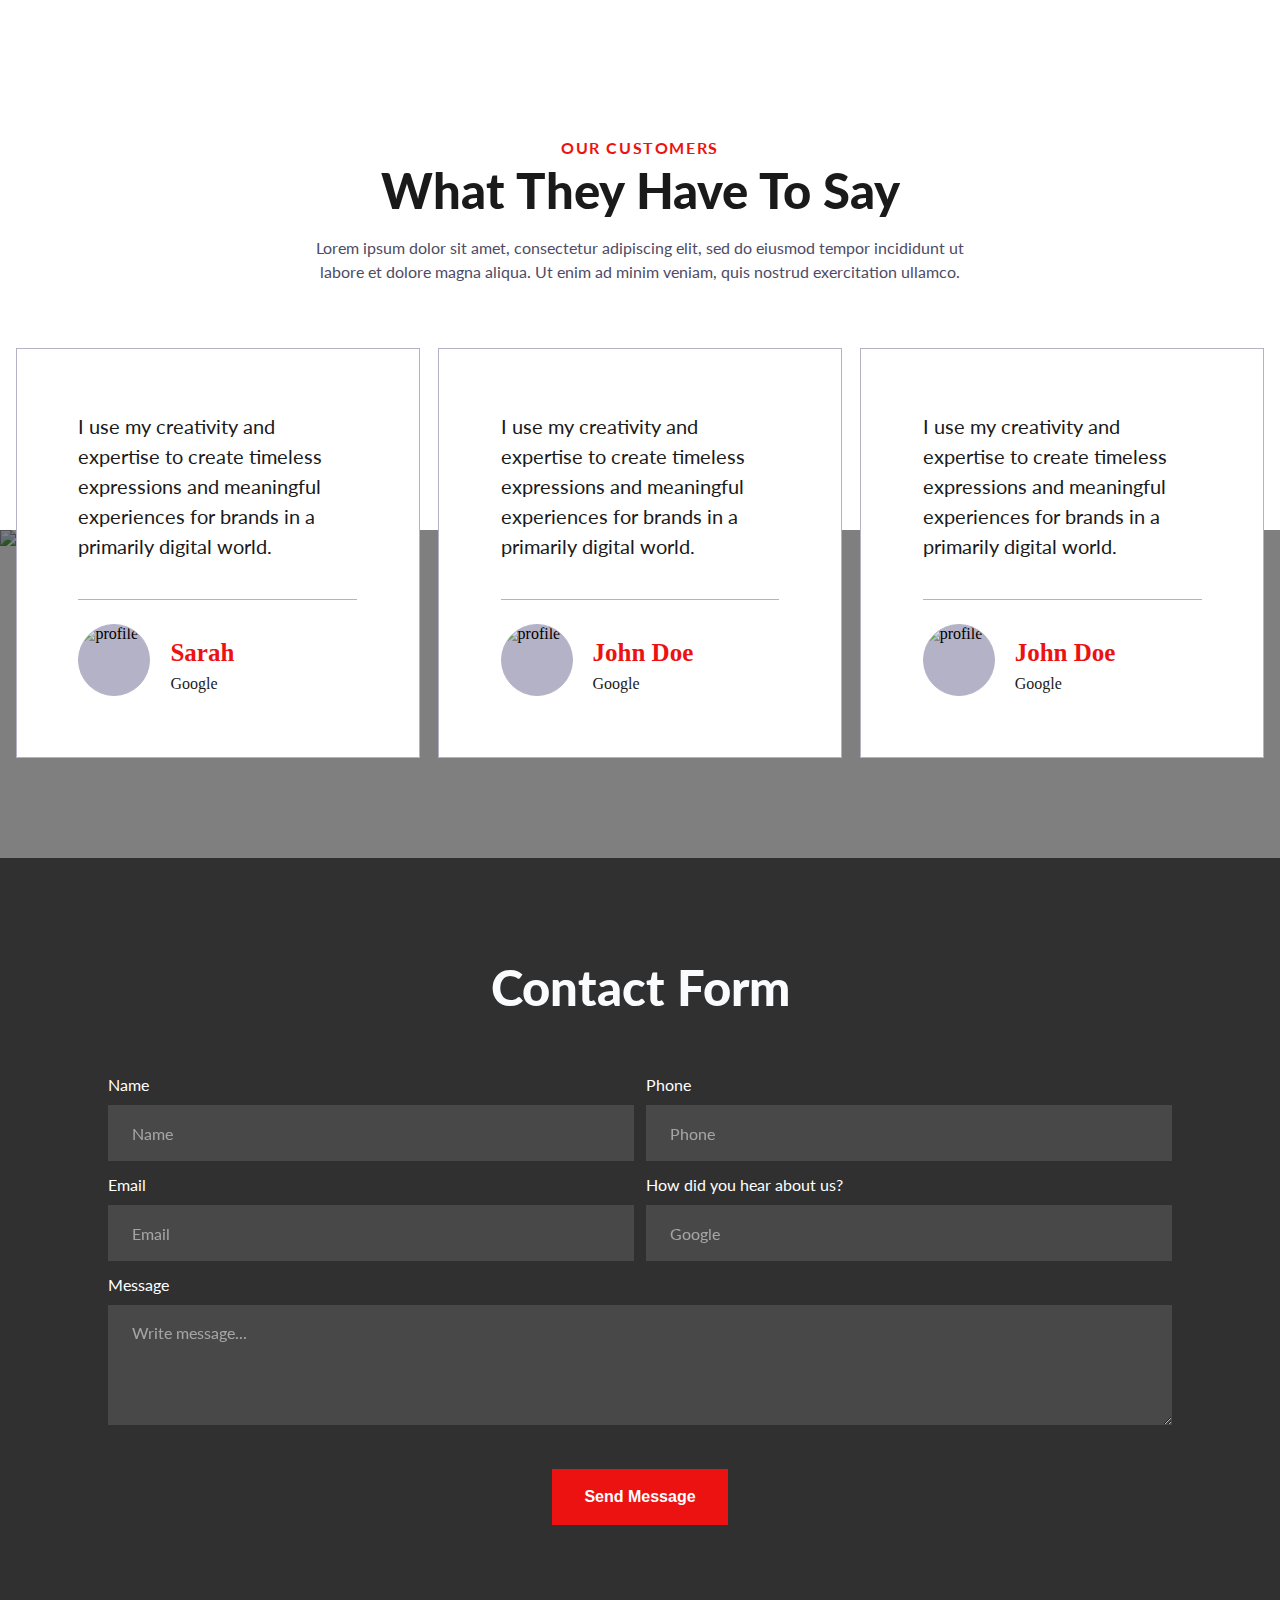
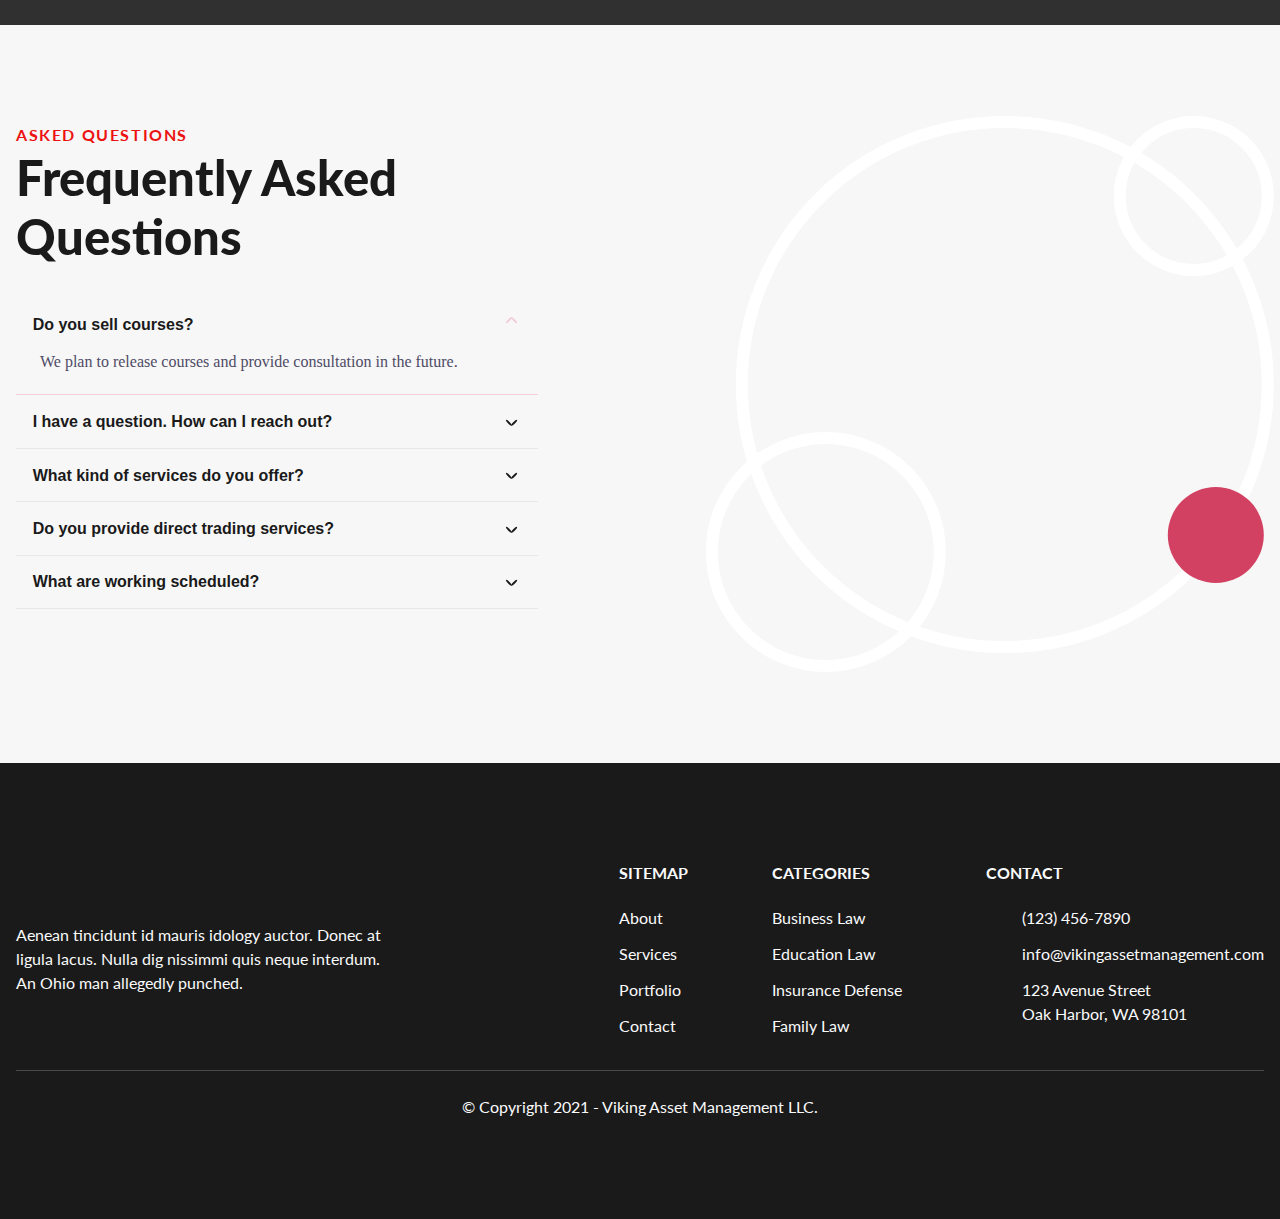
==== commit 7e4c7844: "update primary color to darker and update some text on the content" ====
--- a/index.html
+++ b/index.html
@@ -118,8 +118,7 @@
             <span class="cs-topper">Our services</span>
             <h2 class="cs-title">Areas of Expertise</h2>
             <p class="cs-text">
-                Lorem ipsum dolor sit amet consectetur adipisicing elit. Reiciendis animi debitis nulla nihil
-                consequuntur neque perspiciatis praesentium asperiores! Doloremque, reiciendis?
+                Our expertise lies in conducting comprehensive investment research, providing actionable insights for informed decision-making. Additionally, we excel in delivering tailored educational services, empowering clients with the knowledge and skills to navigate the intricacies of financial markets effectively.
             </p>
         </div>
         <ul class="cs-card-group">
--- a/assets/css/core.css
+++ b/assets/css/core.css
@@ -1,8 +1,8 @@
 :root {
     /* Add these styles to your global stylesheet, which is used across all site pages. You only need to do this once. All elements in the library derive their variables and base styles from this central sheet, simplifying site-wide edits. For instance, if you want to modify how your h2's appear across the site, you just update it once in the global styles, and the changes apply everywhere. */
-    --primary: #e17777;
+    --primary: #ed1212;
     --primaryLight: #e9779a54;
-    --secondary: #ffba43;
+    --secondary: #cf2e52e8;
     --secondaryLight: #ffba43;
     --headerColor: #1a1a1a;
     --bodyTextColor: #4e4b66;
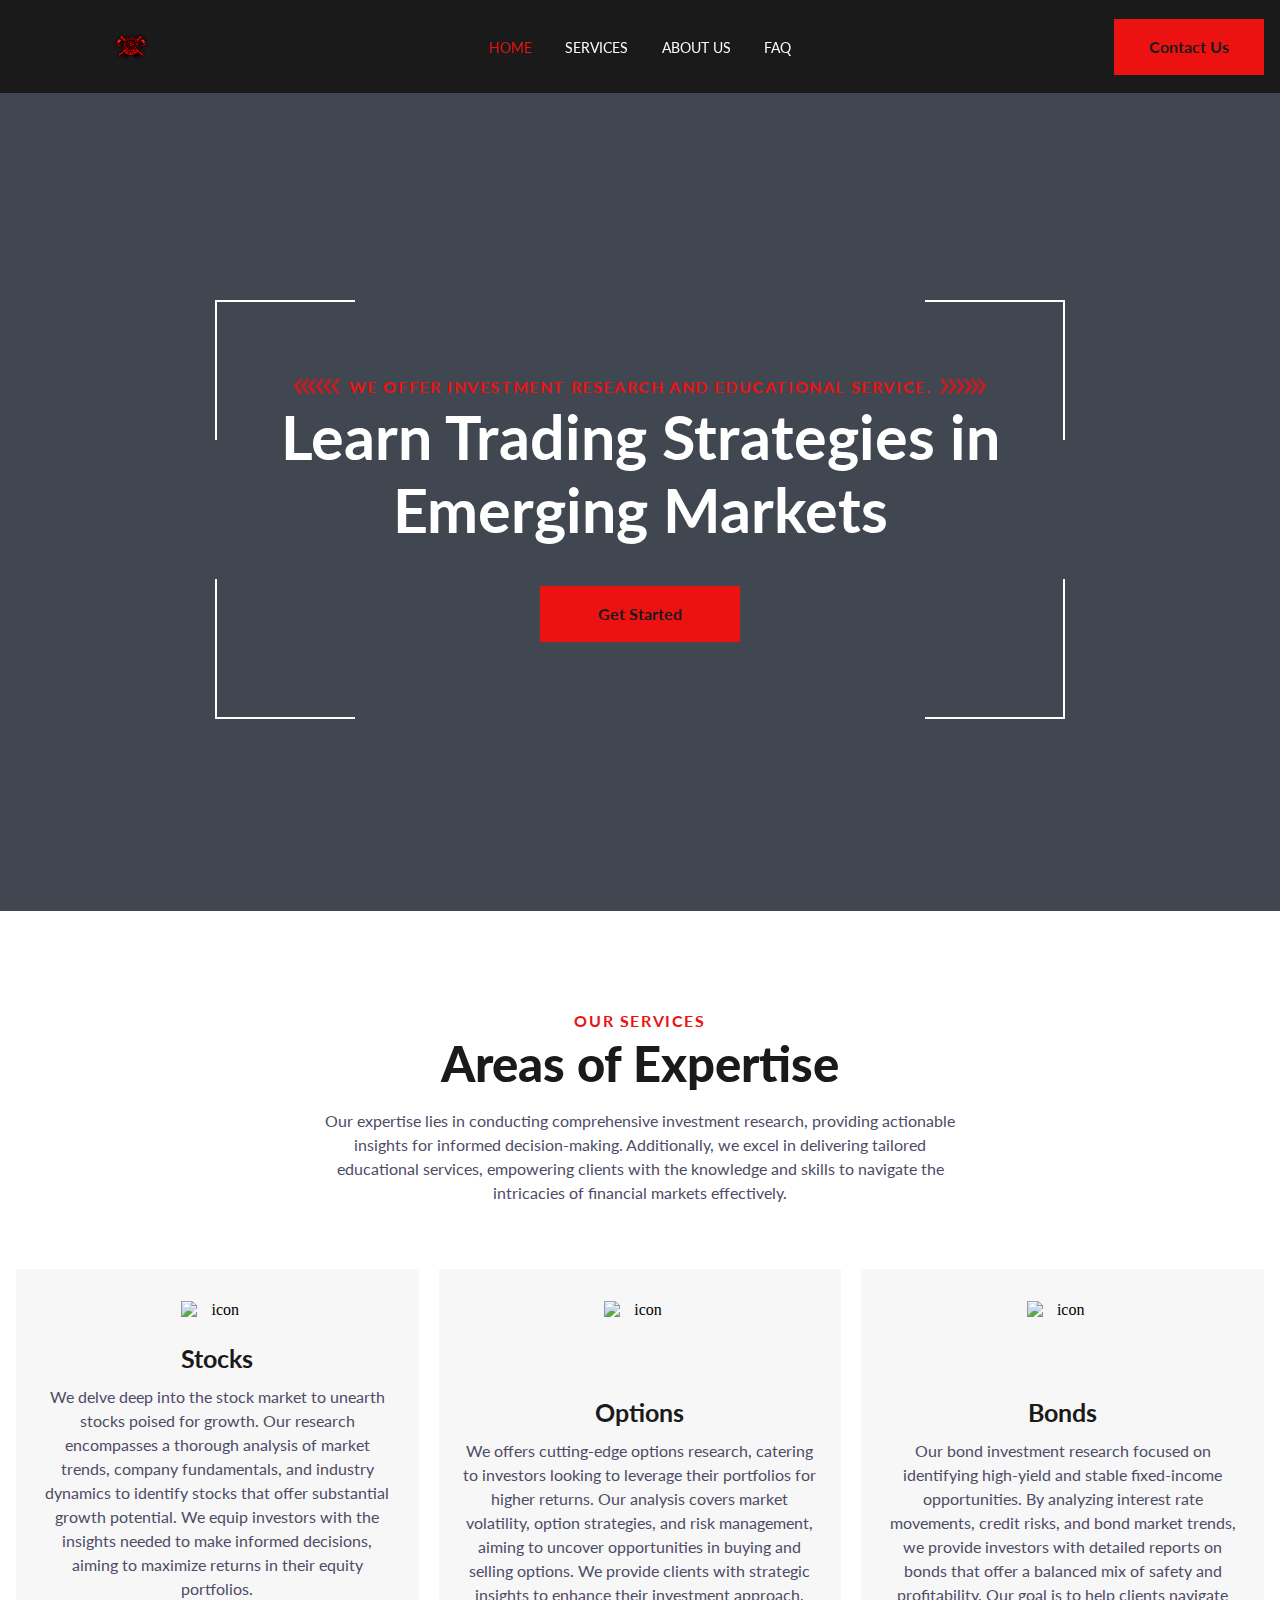
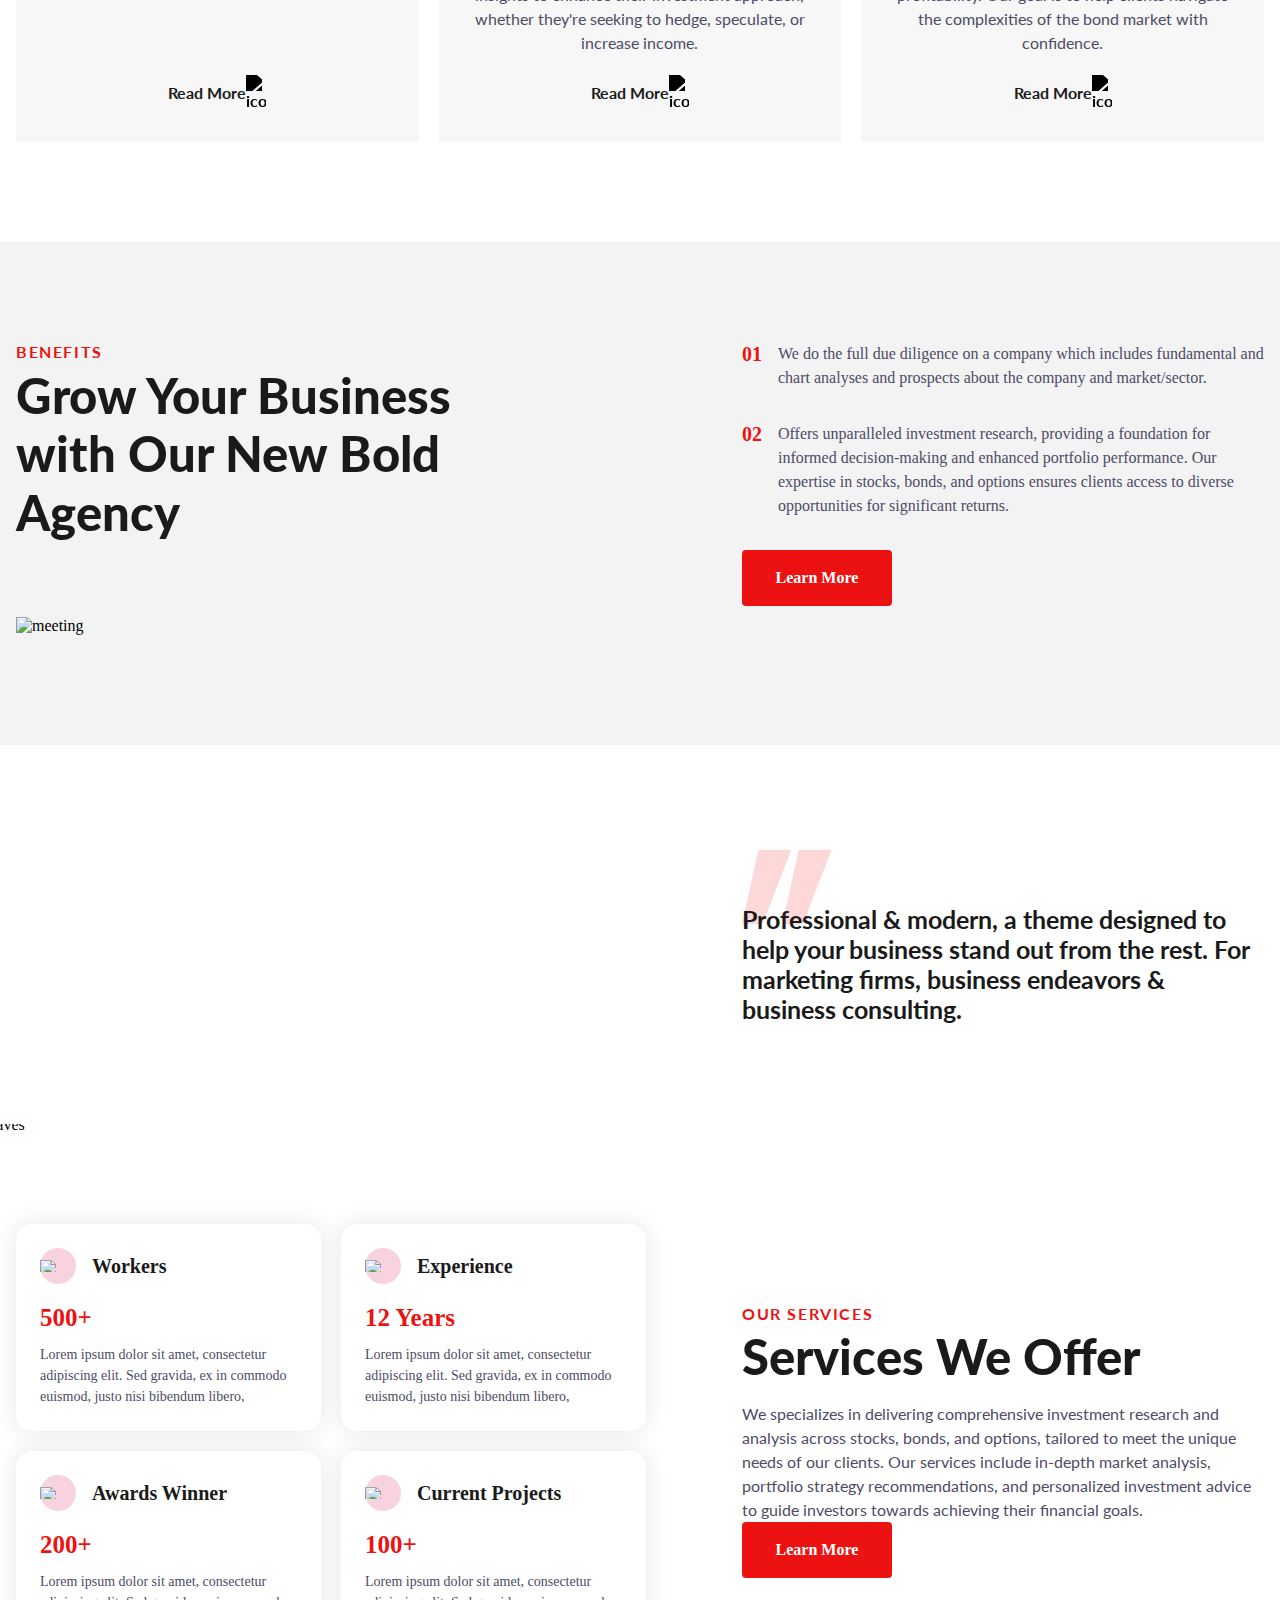
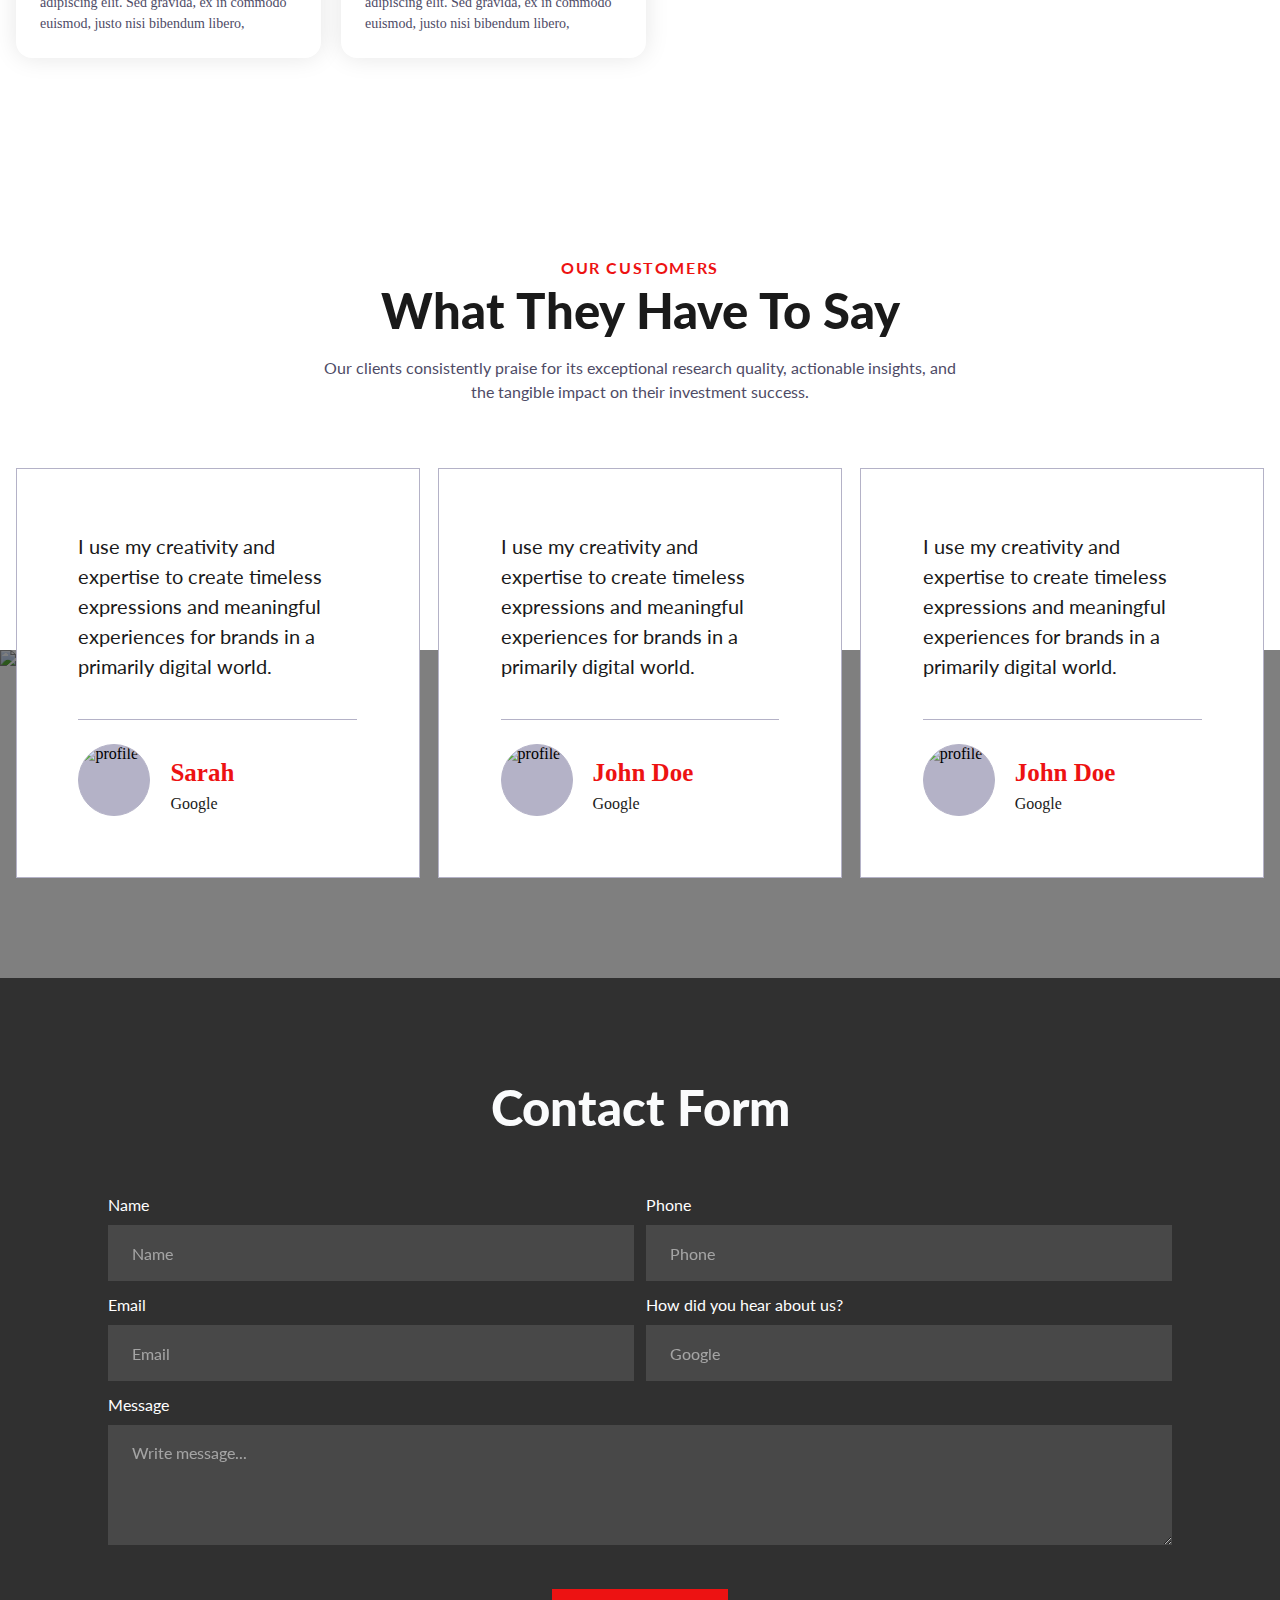
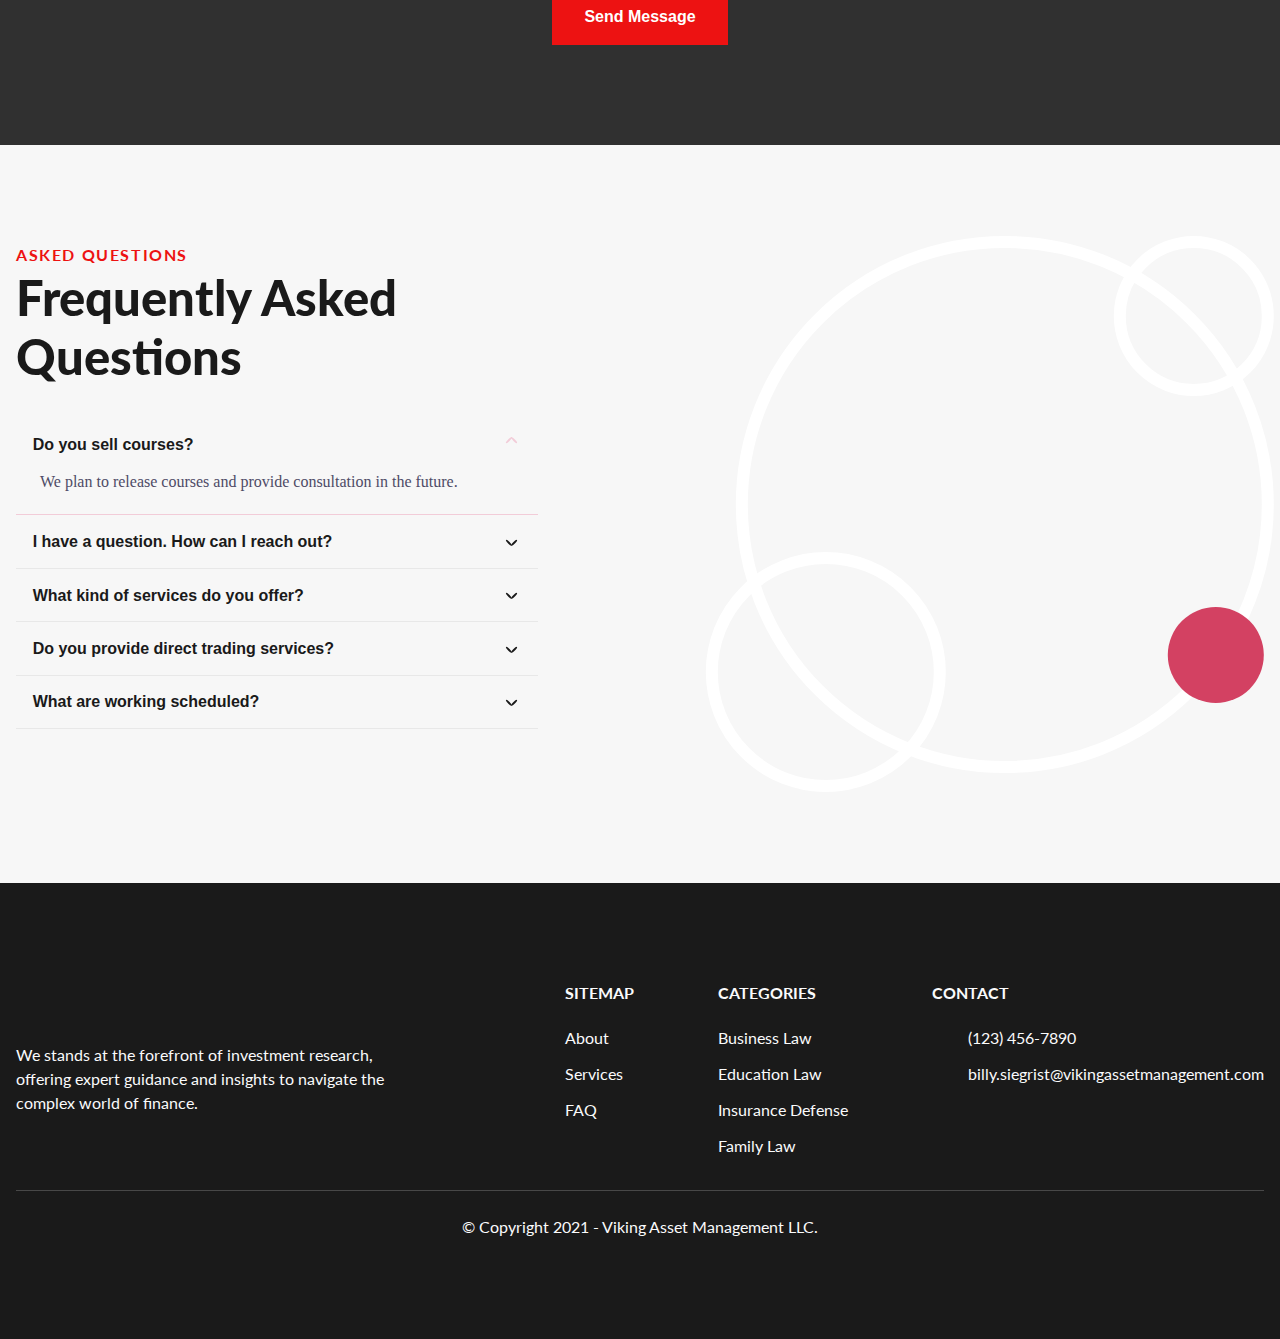
==== commit 4da5a7bc: "update links and other content" ====
--- a/index.html
+++ b/index.html
@@ -130,7 +130,7 @@
                 </picture>
                 <h3 class="cs-h3">Stocks</h3>
                 <p class="cs-item-text">
-                    A stock is an ownership interest in a business and may trade on an exchange. A stock has an indefinite life, and continues to trade as long as a company exists and remains publicly traded.
+                    We delve deep into the stock market to unearth stocks poised for growth. Our research encompasses a thorough analysis of market trends, company fundamentals, and industry dynamics to identify stocks that offer substantial growth potential. We equip investors with the insights needed to make informed decisions, aiming to maximize returns in their equity portfolios.
                 </p>
                 <a href="" class="cs-link">
                     Read More
@@ -147,7 +147,7 @@
                 </picture>
                 <h3 class="cs-h3">Options</h3>
                 <p class="cs-item-text">
-                    An option is a contract giving the buyer the right—but not the obligation—to buy (in the case of a call) or sell (in the case of a put) the underlying asset at a specific price on or before a certain date.
+                    We offers cutting-edge options research, catering to investors looking to leverage their portfolios for higher returns. Our analysis covers market volatility, option strategies, and risk management, aiming to uncover opportunities in buying and selling options. We provide clients with strategic insights to enhance their investment approach, whether they're seeking to hedge, speculate, or increase income.
                 </p>
                 <a href="" class="cs-link">
                     Read More
@@ -162,9 +162,9 @@
                         src="https://csimg.nyc3.cdn.digitaloceanspaces.com/Icons/mech-engine.svg" alt="icon" width="48"
                         height="48" />
                 </picture>
-                <h3 class="cs-h3">Bonds and futures</h3>
+                <h3 class="cs-h3">Bonds </h3>
                 <p class="cs-item-text">
-                    Bond futures are financial derivatives that obligate the contract holder to purchase or sell a bond on a specified date at a predetermined price.
+                    Our bond investment research focused on identifying high-yield and stable fixed-income opportunities. By analyzing interest rate movements, credit risks, and bond market trends, we provide investors with detailed reports on bonds that offer a balanced mix of safety and profitability. Our goal is to help clients navigate the complexities of the bond market with confidence.
                 </p>
                 <a href="" class="cs-link">
                     Read More
@@ -205,7 +205,7 @@
                 <li class="cs-li">
                     <span class="cs-number">02</span>
                     <p class="cs-li-text">
-                        Aqestic recusandae laudantium optio amet a quisquam saepe aliquid, voluptate praesentium dicta fuga dolor error perspiciatis voluptatem eum cupiditate totam reiciendis quam minus.
+                        Offers unparalleled investment research, providing a foundation for informed decision-making and enhanced portfolio performance. Our expertise in stocks, bonds, and options ensures clients access to diverse opportunities for significant returns.
                     </p>
                 </li>
                 <li class="cs-li">
@@ -242,9 +242,9 @@
     <div class="cs-container">
         <div class="cs-content">
             <span class="cs-topper">Our services</span>
-            <h2 class="cs-title">We offer project management services</h2>
-            <p class="cs-text">We can help you design your project and develop a comprehensive plan to ensure that it meets your specific needs and requirements. Our team of architects and engineers will work closely with you to create a design that is both functional and aesthetically pleasing.</p>
-            <a href="" class="cs-button-solid" aria-label="learn more about us">Learn More</a>
+            <h2 class="cs-title">Services We Offer</h2>
+            <p class="cs-text">We specializes in delivering comprehensive investment research and analysis across stocks, bonds, and options, tailored to meet the unique needs of our clients. Our services include in-depth market analysis, portfolio strategy recommendations, and personalized investment advice to guide investors towards achieving their financial goals.</p>
+            <a href="/services.html" class="cs-button-solid" aria-label="learn more about us">Learn More</a>
         </div>
         <div class="cs-wrapper">
             <ul class="cs-card-group">
@@ -323,7 +323,7 @@
             <span class="cs-topper">Our Customers</span>
             <h2 class="cs-title">What They Have To Say</h2>
             <p class="cs-text">
-                Lorem ipsum dolor sit amet, consectetur adipiscing elit, sed do eiusmod tempor incididunt ut labore et dolore magna aliqua. Ut enim ad minim veniam, quis nostrud exercitation ullamco.
+                Our clients consistently praise for its exceptional research quality, actionable insights, and the tangible impact on their investment success.
             </p>
         </div>
         <ul class="cs-card-group">
@@ -527,7 +527,7 @@
                 <img class="cs-logo-img" aria-hidden="true" loading="lazy" decoding="async" src="assets/images/logo-viking-asset-management-llc.png" alt="logo" width="178" height="32">
             </a>
             <p class="cs-text">
-                Aenean tincidunt id mauris idology auctor. Donec at ligula lacus. Nulla dig nissimmi quis neque interdum. An Ohio man allegedly punched.
+                We stands at the forefront of investment research, offering expert guidance and insights to navigate the complex world of finance.
             </p>
         </div>
         <!-- Links -->
@@ -536,17 +536,15 @@
                 <span class="cs-header">Sitemap</span>
             </li>
             <li class="cs-nav-li">
-                <a class="cs-nav-link" href="">About</a>
-            </li>
-            <li class="cs-nav-li">
-                <a class="cs-nav-link" href="">Services</a>
-            </li>
-            <li class="cs-nav-li">
-                <a class="cs-nav-link" href="">Portfolio</a>
-            </li>
-            <li class="cs-nav-li">
-                <a class="cs-nav-link" href="">Contact</a>
-            </li>
+                <a class="cs-nav-link" href="/about.html">About</a>
+            </li>
+            <li class="cs-nav-li">
+                <a class="cs-nav-link" href="/services.html">Services</a>
+            </li>
+            <li class="cs-nav-li">
+                <a class="cs-nav-link" href="/faq.html">FAQ</a>
+            </li>
+           
         </ul>
         <ul class="cs-nav">
             <li class="cs-nav-li">
@@ -576,18 +574,13 @@
             </li>
             <li class="cs-nav-li">
                 <img class="cs-icon" aria-hidden="true" loading="lazy" decoding="async" src="https://csimg.nyc3.digitaloceanspaces.com/Contact-Page/email-stroke.svg" alt="email" width="24" height="24">
-                <a class="cs-nav-link cs-email" href="mailto:info@codestitch.com"> info@vikingassetmanagement.com</a>
-            </li>
-            <li class="cs-nav-li">
-                <img class="cs-icon" aria-hidden="true" loading="lazy" decoding="async" src="https://csimg.nyc3.digitaloceanspaces.com/Contact-Page/pin-stroke.svg" alt="pin" width="24" height="24">
-                <a class="cs-nav-link cs-address" href="" target="_blank" rel="noopener">
-                    123 Avenue Street<br> Oak Harbor, WA 98101
-                </a>
-            </li>
+                <a class="cs-nav-link cs-email" href="mailto:billy.siegrist@vikingassetmanagement.com">billy.siegrist@vikingassetmanagement.com</a>
+            </li>
+            
         </ul>
     </div>
     <div class="cs-bottom">
-        <span class="cs-copyright">© Copyright 2021 - <a class="cs-copyright-link" href="">Viking Asset Management LLC.</a></span>
+        <span class="cs-copyright">© Copyright 2021 - <a class="cs-copyright-link" href="/index.html">Viking Asset Management LLC.</a></span>
     </div>
 </footer>
                                 
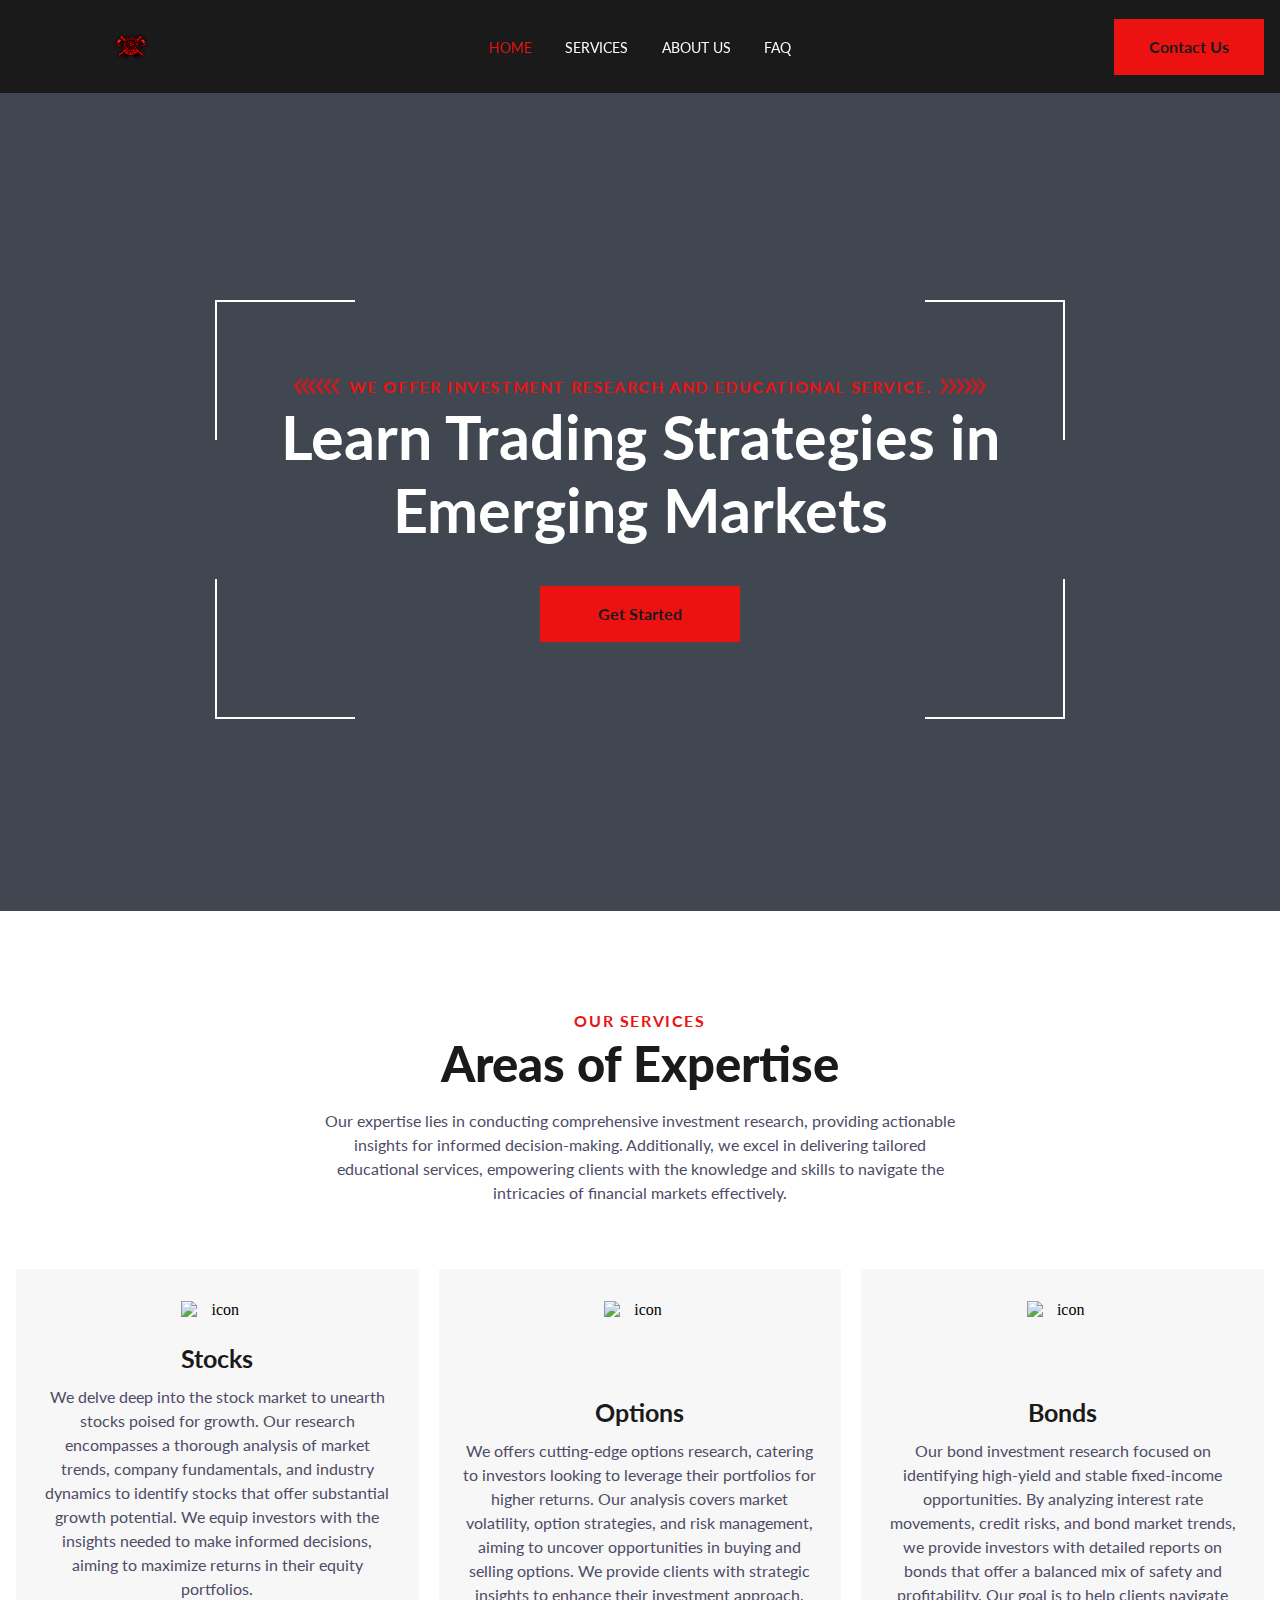
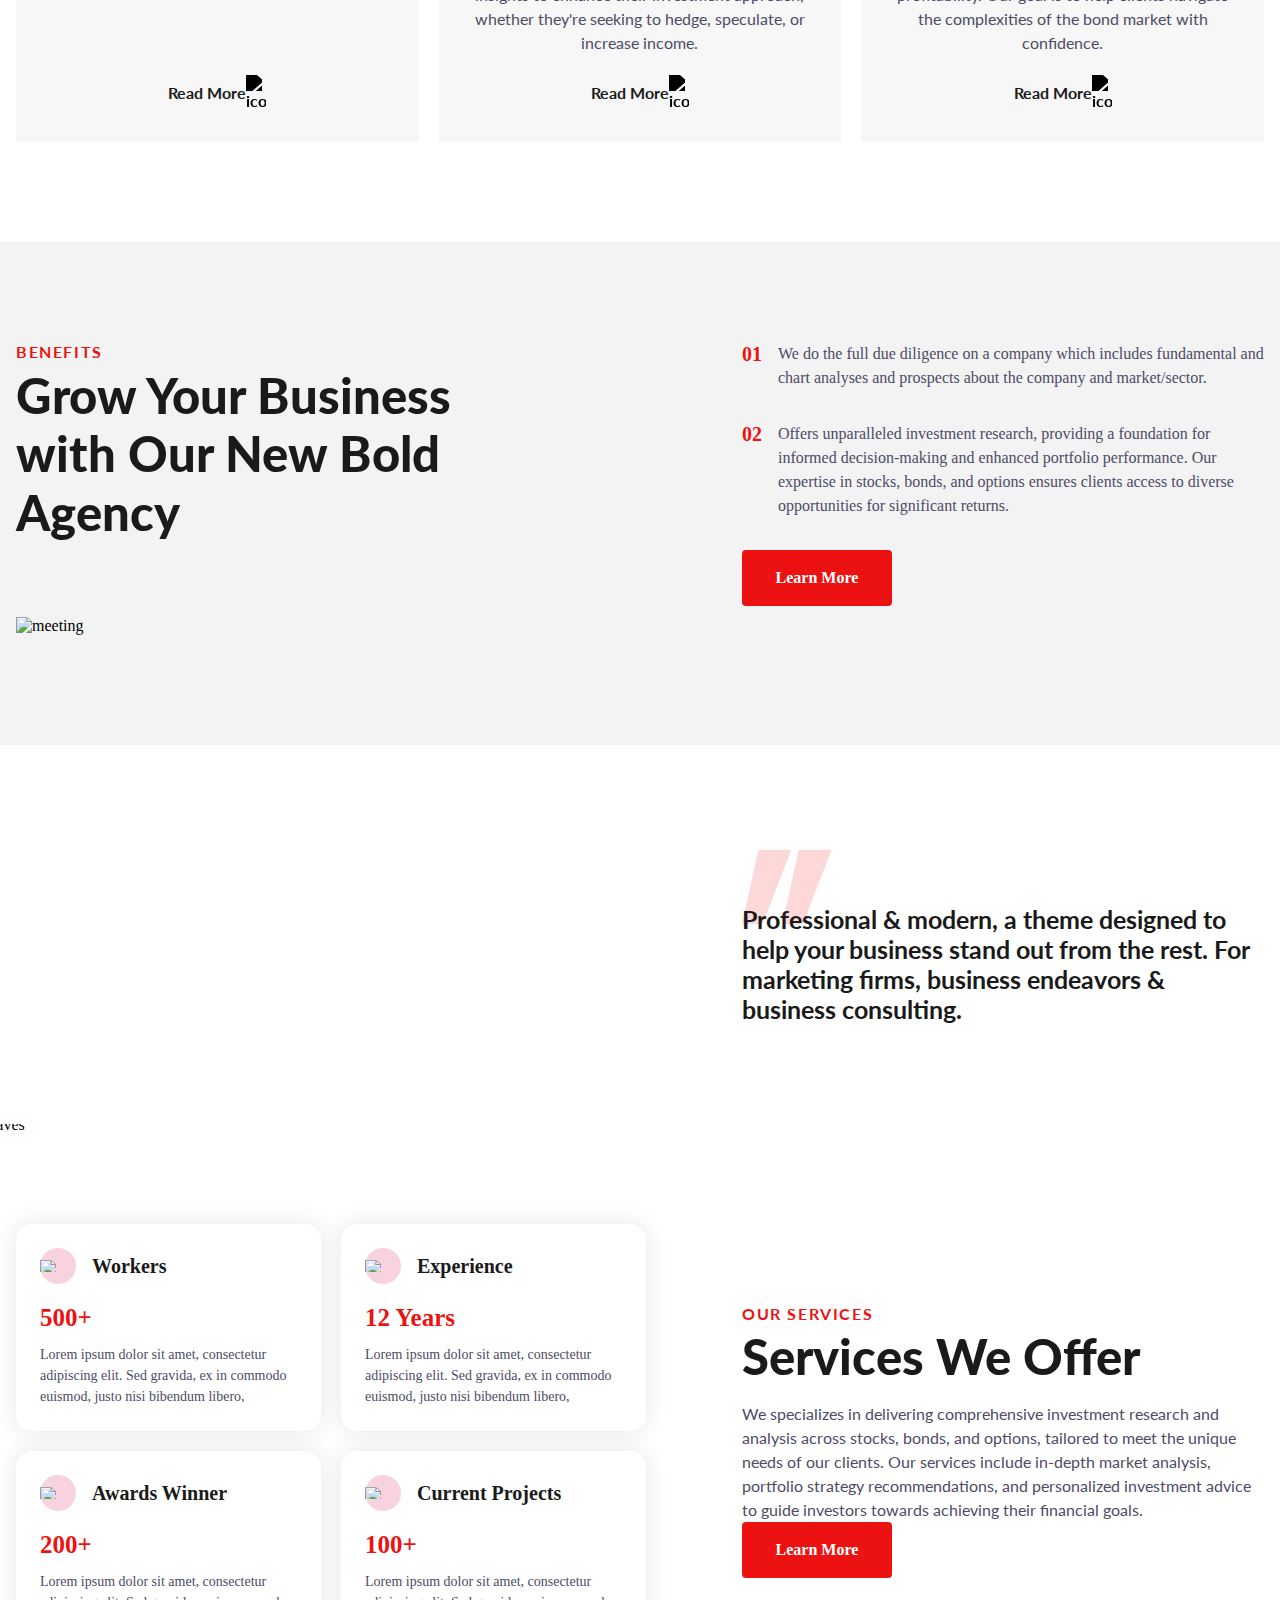
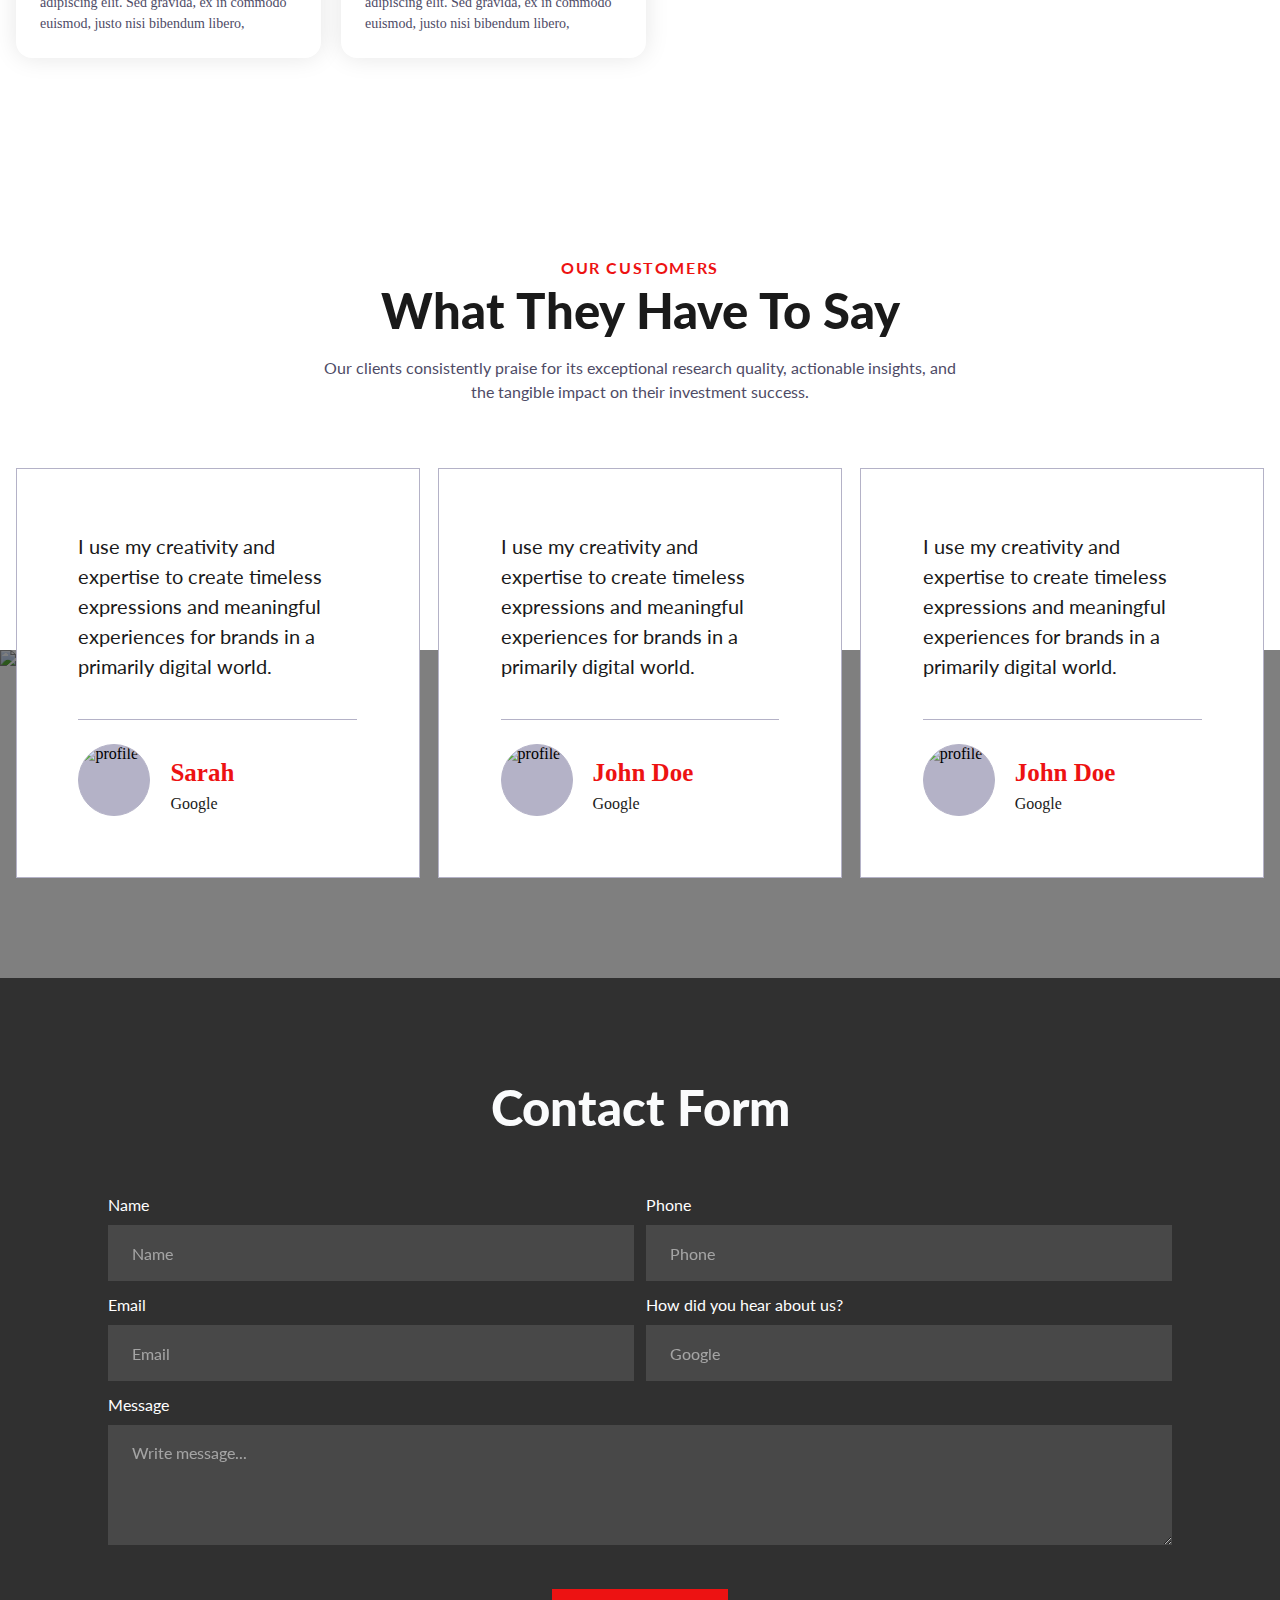
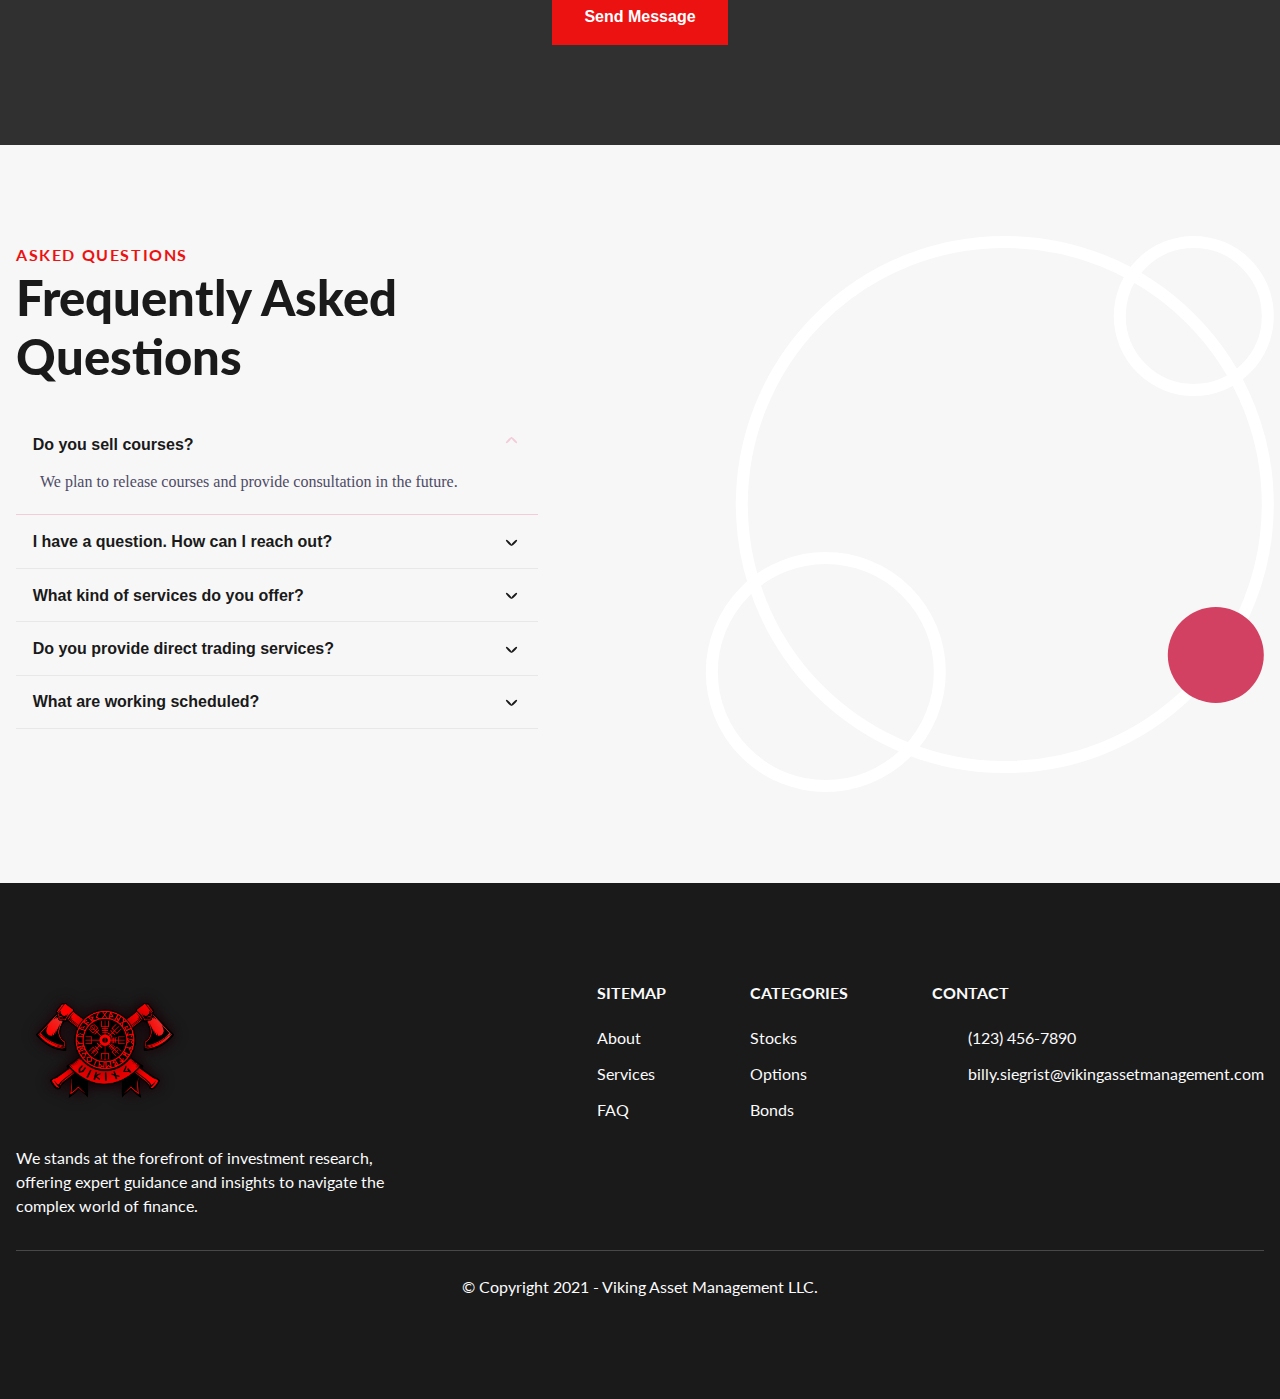
==== commit 1d7f0ef3: "update footer logo and navigation links" ====
--- a/index.html
+++ b/index.html
@@ -524,7 +524,7 @@
         <!-- Logo Group -->
         <div class="cs-logo-group">
             <a aria-label="go back to home" class="cs-logo" href="">
-                <img class="cs-logo-img" aria-hidden="true" loading="lazy" decoding="async" src="assets/images/logo-viking-asset-management-llc.png" alt="logo" width="178" height="32">
+                <img class="cs-logo-img" aria-hidden="true" loading="lazy" decoding="async" src="assets/images/new_logo_nb.png" alt="logo" width="178" height="32">
             </a>
             <p class="cs-text">
                 We stands at the forefront of investment research, offering expert guidance and insights to navigate the complex world of finance.
@@ -551,16 +551,13 @@
                 <span class="cs-header">Categories</span>
             </li>
             <li class="cs-nav-li">
-                <a class="cs-nav-link" href="">Business Law</a>
-            </li>
-            <li class="cs-nav-li">
-                <a class="cs-nav-link" href="">Education Law</a>
-            </li>
-            <li class="cs-nav-li">
-                <a class="cs-nav-link" href="">Insurance Defense</a>
-            </li>
-            <li class="cs-nav-li">
-                <a class="cs-nav-link" href="">Family Law</a>
+                <a class="cs-nav-link" href="#">Stocks</a>
+            </li>
+            <li class="cs-nav-li">
+                <a class="cs-nav-link" href="#">Options</a>
+            </li>
+            <li class="cs-nav-li">
+                <a class="cs-nav-link" href="#">Bonds</a>
             </li>
         </ul>
         <!-- Contact Info -->
--- a/assets/css/dashboard.css
+++ b/assets/css/dashboard.css
@@ -1838,7 +1838,7 @@
     }
     #cs-footer-308 .cs-logo-group {
         /* takes up all the space, lets the other ul's wrap below it */
-        width: 100%;
+        width: 80%;
         position: relative;
     }
     #cs-footer-308 .cs-logo {
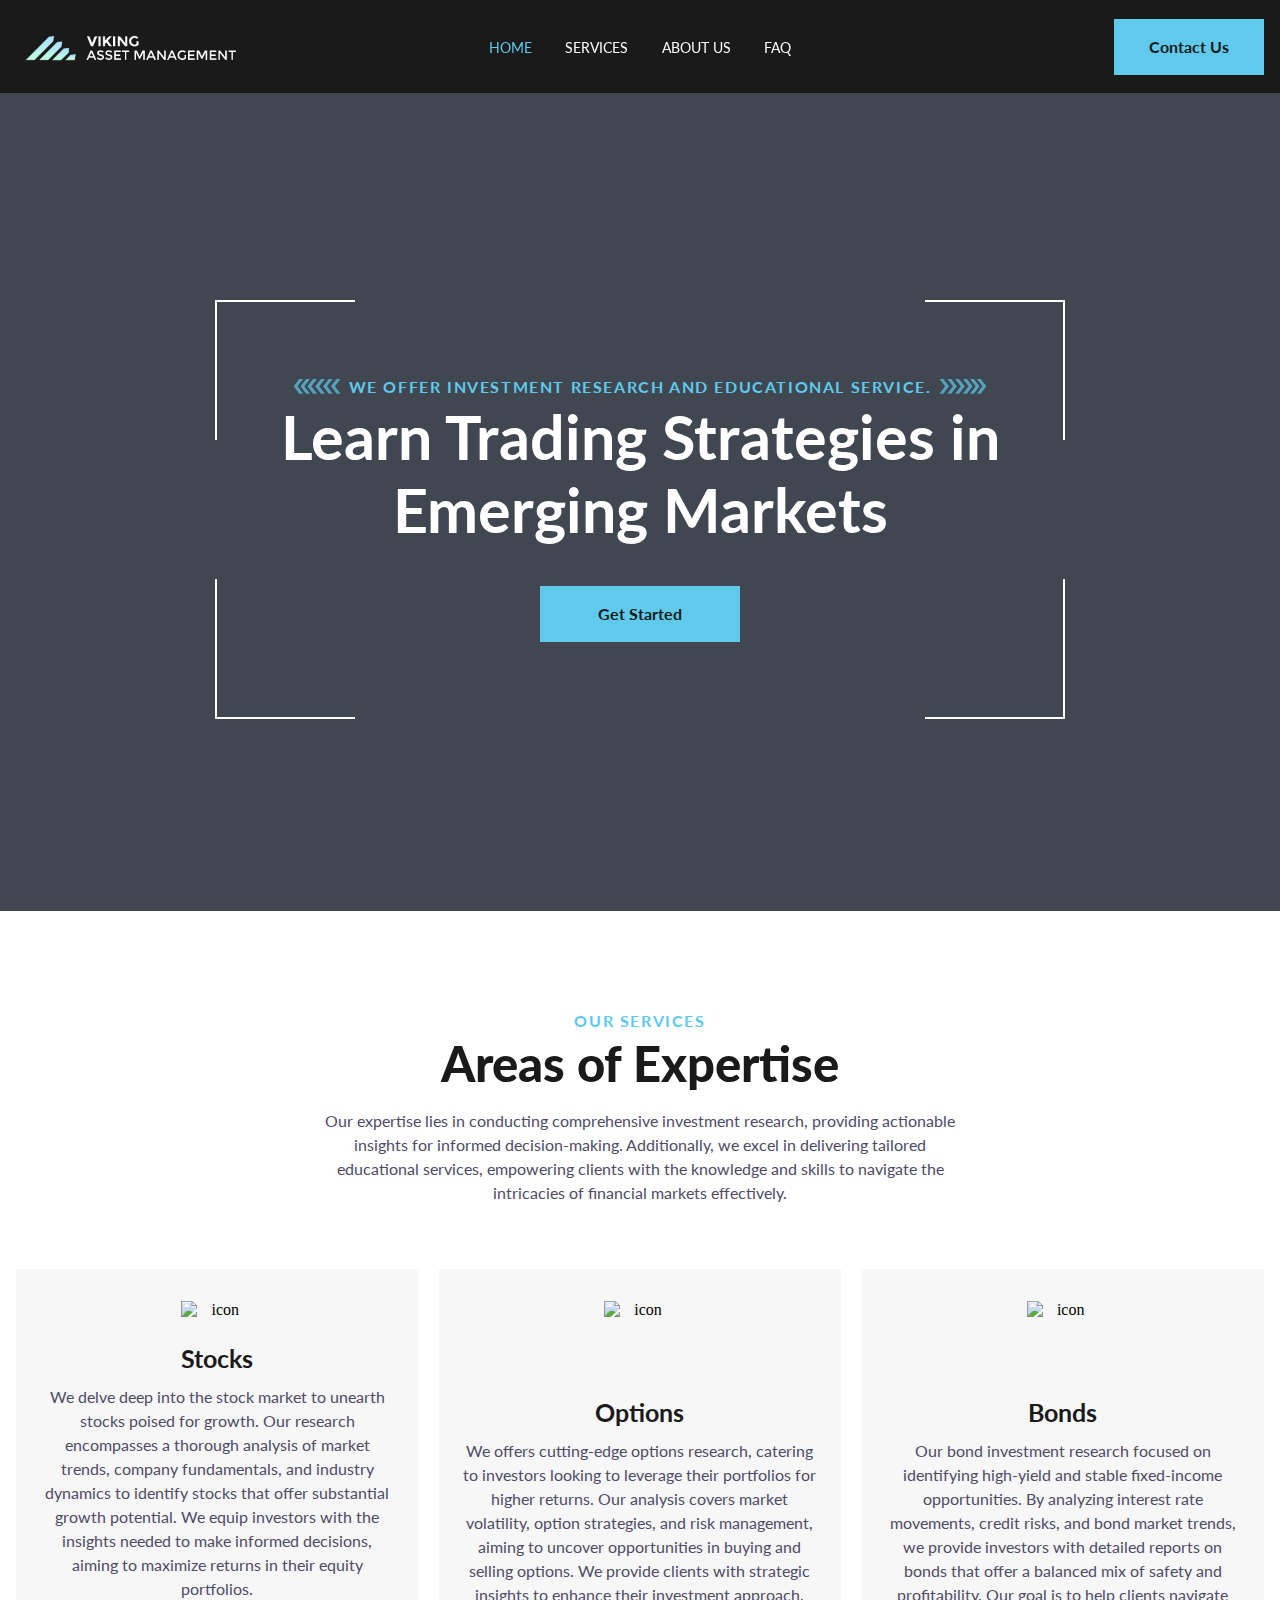
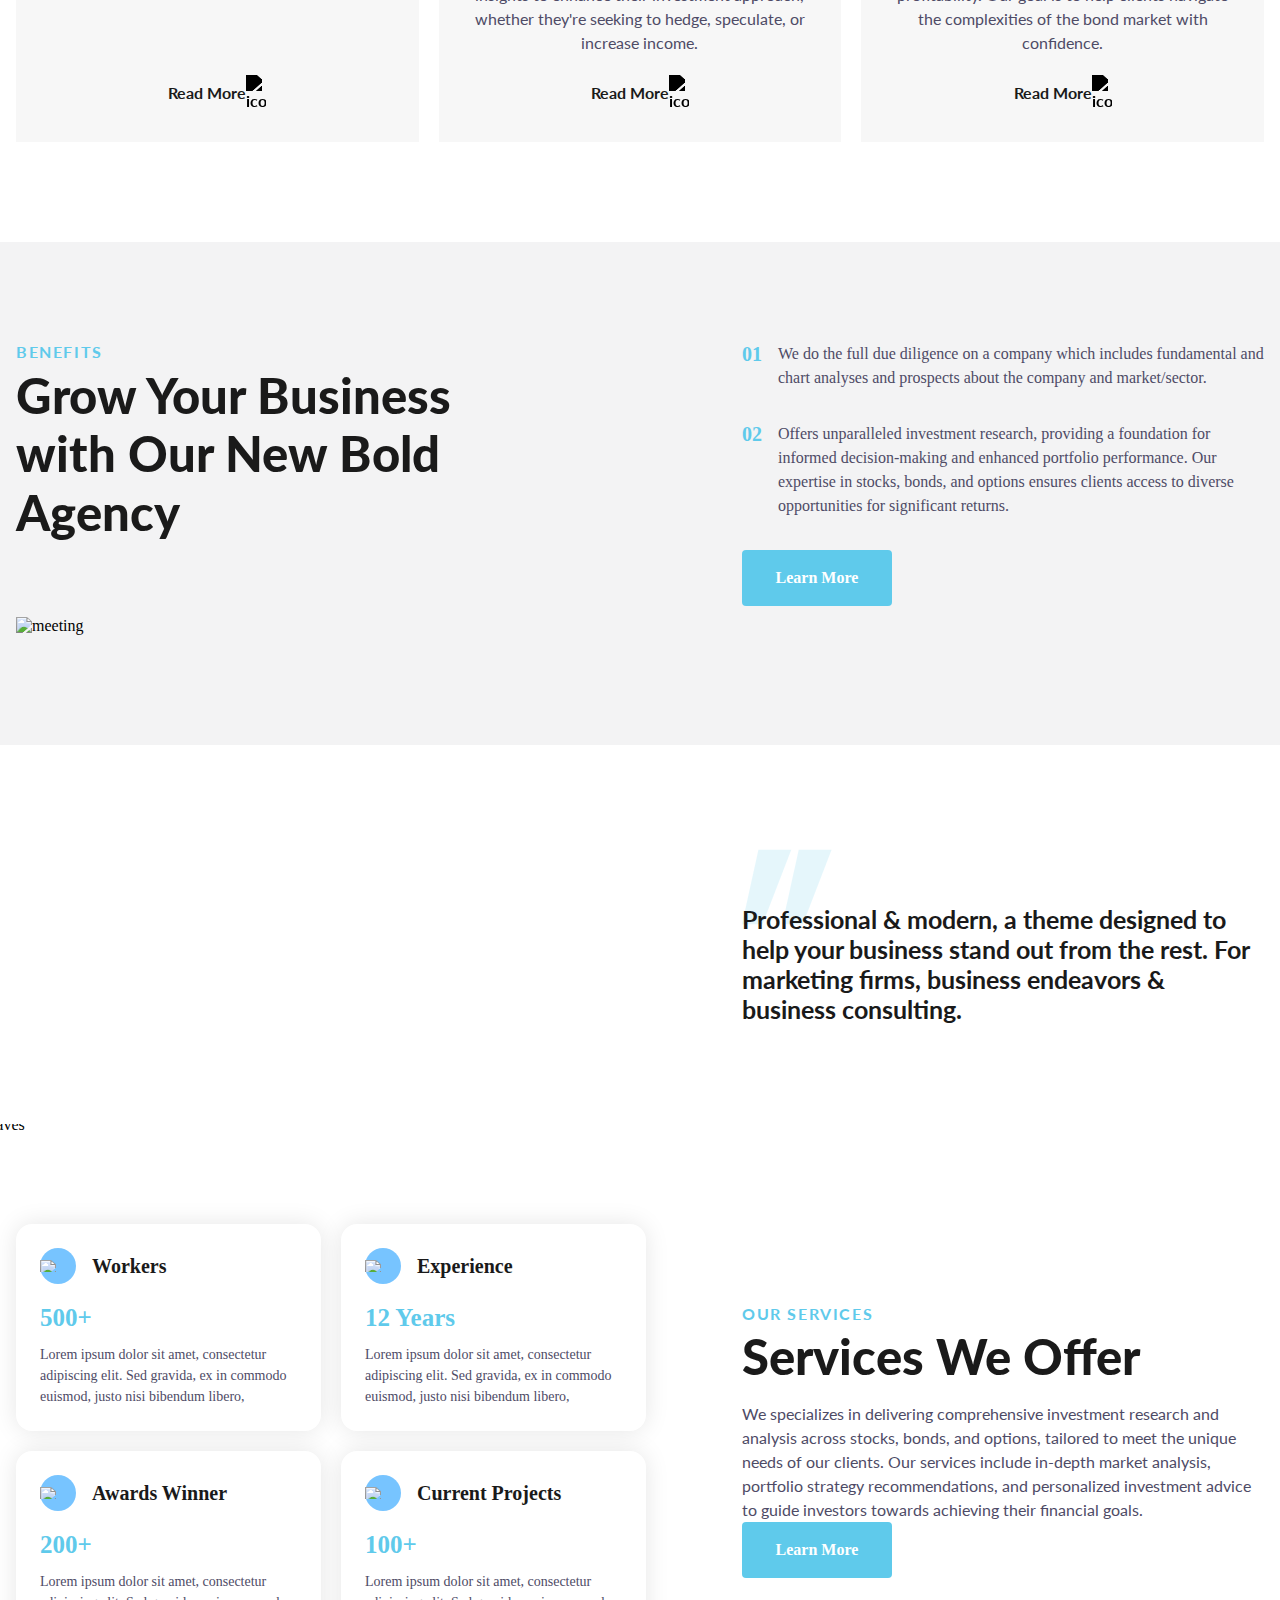
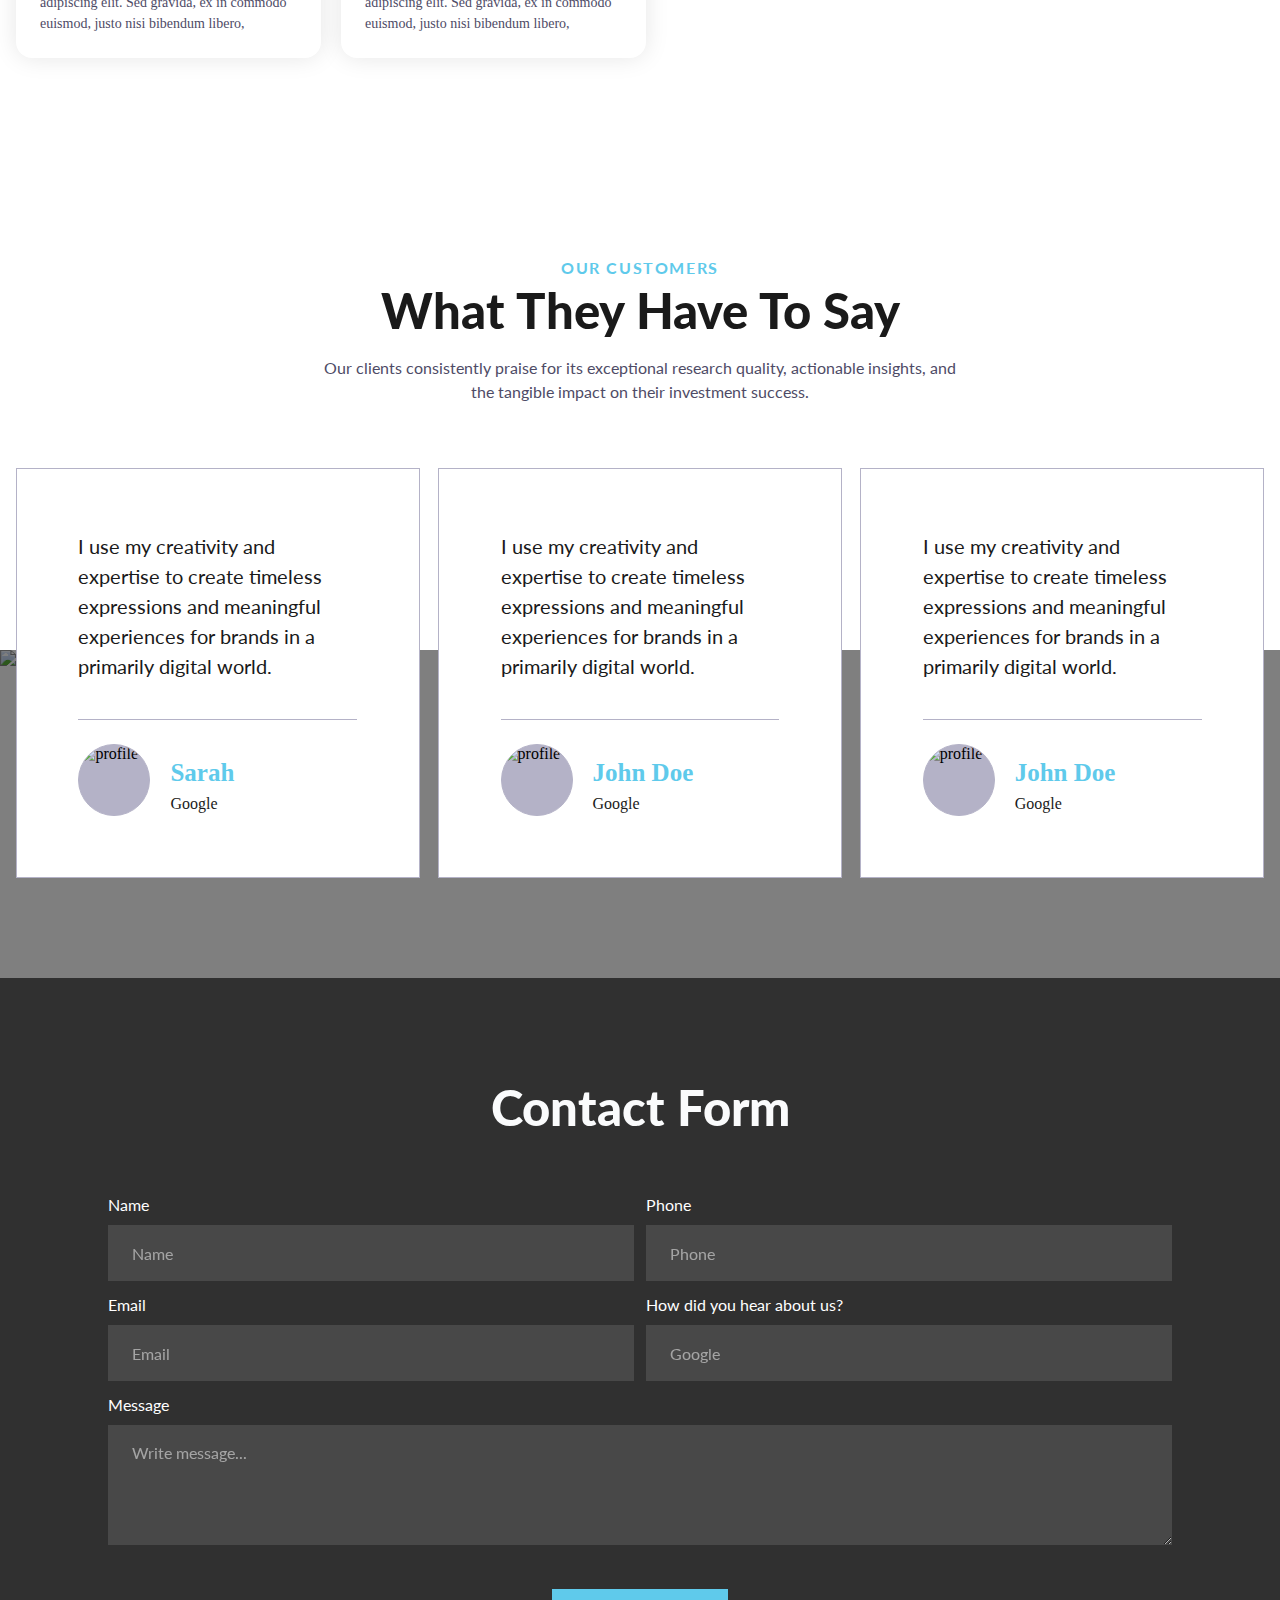
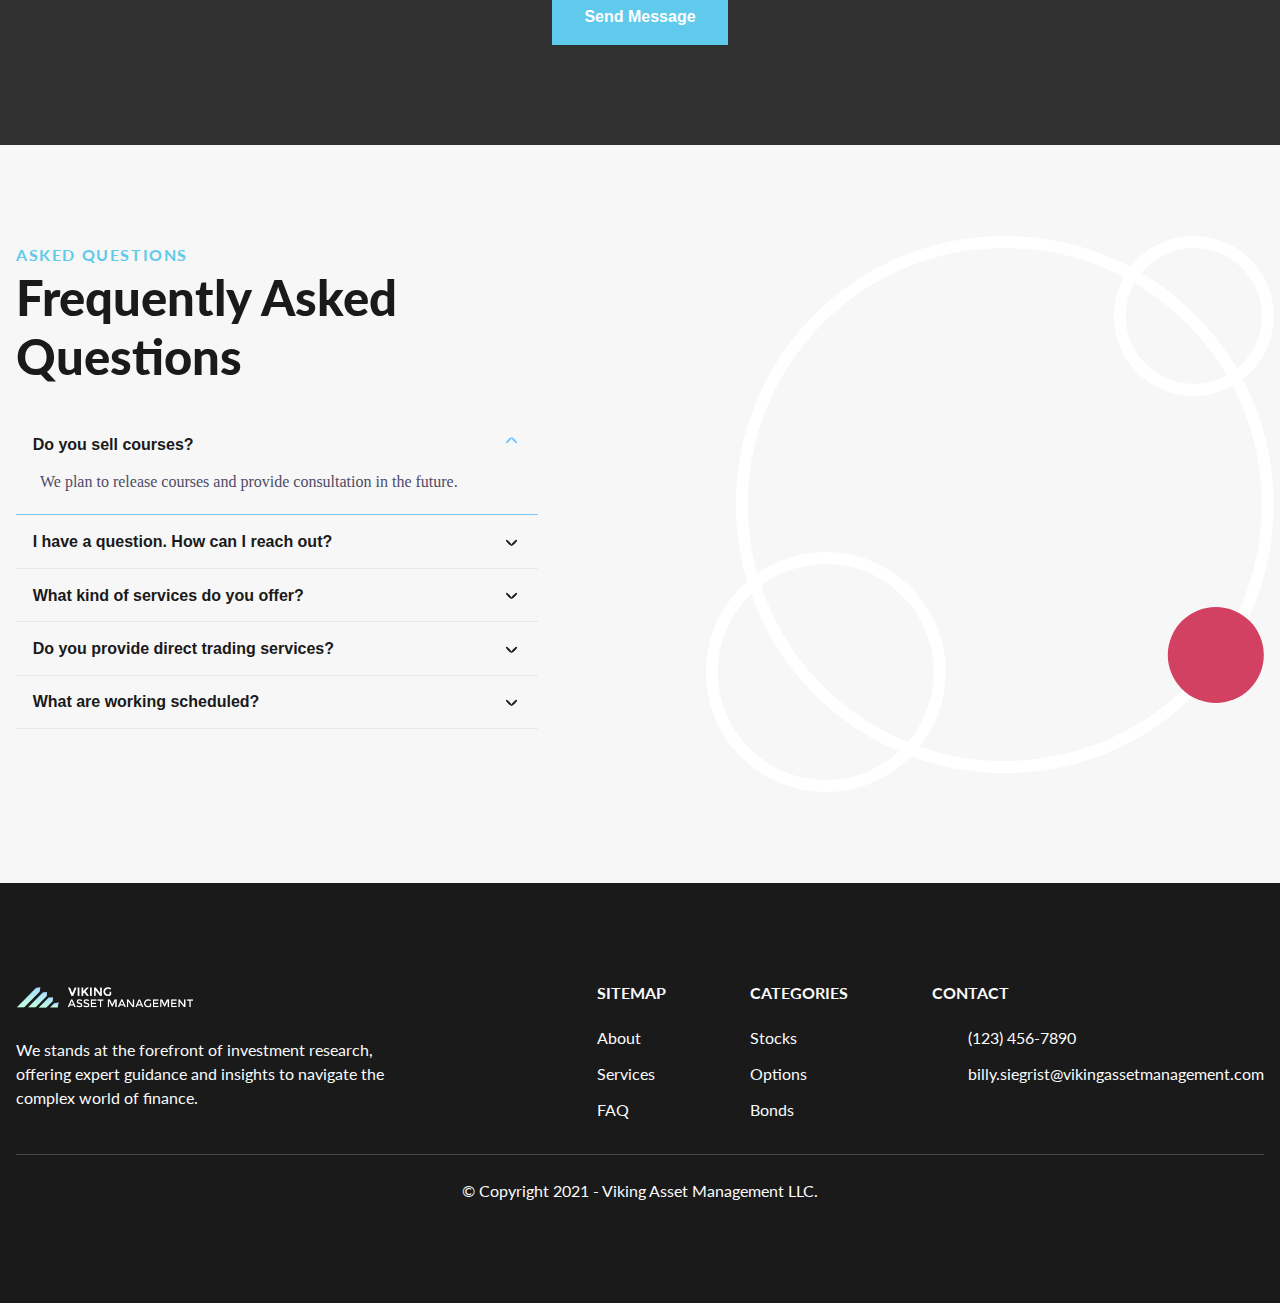
==== commit 6b3ae514: "return to old logo and color combi" ====
--- a/index.html
+++ b/index.html
@@ -21,7 +21,7 @@
     <div class="cs-container">
         <!--Nav Logo-->
         <a href="" class="cs-logo" aria-label="back to home">
-            <img src="assets/images/new_logo_nb.png" alt="logo" width="210" height="29" aria-hidden="true" decoding="async">
+            <img src="assets/images/logo-viking-asset-management-llc.png" alt="logo" width="210" height="29" aria-hidden="true" decoding="async">
         </a>
         <!--Navigation List-->
         <nav class="cs-nav" role="navigation">
@@ -132,7 +132,7 @@
                 <p class="cs-item-text">
                     We delve deep into the stock market to unearth stocks poised for growth. Our research encompasses a thorough analysis of market trends, company fundamentals, and industry dynamics to identify stocks that offer substantial growth potential. We equip investors with the insights needed to make informed decisions, aiming to maximize returns in their equity portfolios.
                 </p>
-                <a href="" class="cs-link">
+                <a href="/services.html" class="cs-link">
                     Read More
                     <img class="cs-arrow" loading="lazy" decoding="async"
                         src="https://csimg.nyc3.cdn.digitaloceanspaces.com/Icons/red-arrow-right.svg" alt="icon"
@@ -149,7 +149,7 @@
                 <p class="cs-item-text">
                     We offers cutting-edge options research, catering to investors looking to leverage their portfolios for higher returns. Our analysis covers market volatility, option strategies, and risk management, aiming to uncover opportunities in buying and selling options. We provide clients with strategic insights to enhance their investment approach, whether they're seeking to hedge, speculate, or increase income.
                 </p>
-                <a href="" class="cs-link">
+                <a href="/services.html" class="cs-link">
                     Read More
                     <img class="cs-arrow" loading="lazy" decoding="async"
                         src="https://csimg.nyc3.cdn.digitaloceanspaces.com/Icons/red-arrow-right.svg" alt="icon"
@@ -166,7 +166,7 @@
                 <p class="cs-item-text">
                     Our bond investment research focused on identifying high-yield and stable fixed-income opportunities. By analyzing interest rate movements, credit risks, and bond market trends, we provide investors with detailed reports on bonds that offer a balanced mix of safety and profitability. Our goal is to help clients navigate the complexities of the bond market with confidence.
                 </p>
-                <a href="" class="cs-link">
+                <a href="/services.html" class="cs-link">
                     Read More
                     <img class="cs-arrow" loading="lazy" decoding="async"
                         src="https://csimg.nyc3.cdn.digitaloceanspaces.com/Icons/red-arrow-right.svg" alt="icon"
@@ -524,7 +524,7 @@
         <!-- Logo Group -->
         <div class="cs-logo-group">
             <a aria-label="go back to home" class="cs-logo" href="">
-                <img class="cs-logo-img" aria-hidden="true" loading="lazy" decoding="async" src="assets/images/new_logo_nb.png" alt="logo" width="178" height="32">
+                <img class="cs-logo-img" aria-hidden="true" loading="lazy" decoding="async" src="assets/images/logo-viking-asset-management-llc.png" alt="logo" width="178" height="32">
             </a>
             <p class="cs-text">
                 We stands at the forefront of investment research, offering expert guidance and insights to navigate the complex world of finance.
--- a/assets/css/core.css
+++ b/assets/css/core.css
@@ -1,7 +1,7 @@
 :root {
     /* Add these styles to your global stylesheet, which is used across all site pages. You only need to do this once. All elements in the library derive their variables and base styles from this central sheet, simplifying site-wide edits. For instance, if you want to modify how your h2's appear across the site, you just update it once in the global styles, and the changes apply everywhere. */
-    --primary: #ed1212;
-    --primaryLight: #e9779a54;
+    --primary: #5fcaeb;
+    --primaryLight: #77c4ff;
     --secondary: #cf2e52e8;
     --secondaryLight: #ffba43;
     --headerColor: #1a1a1a;
